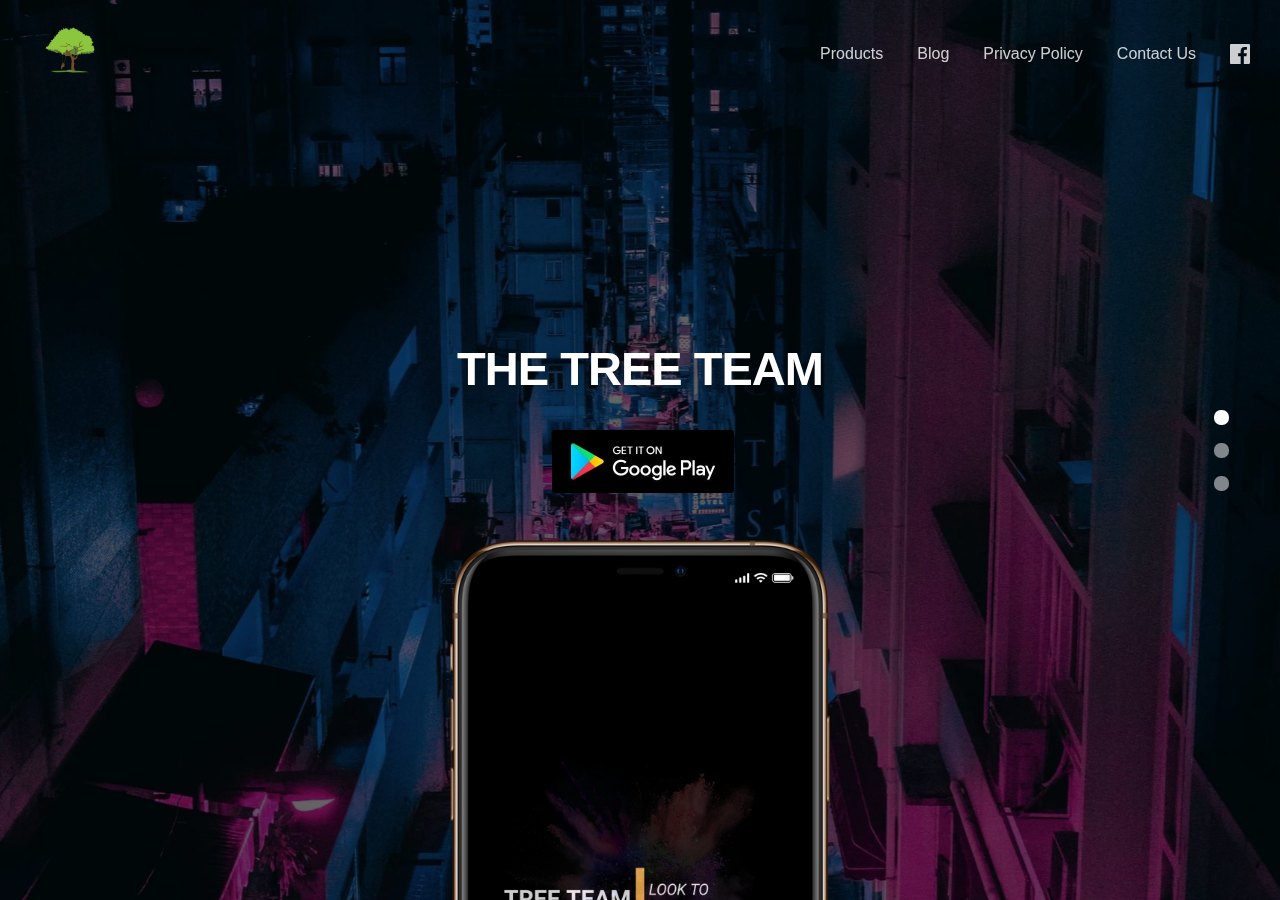
==== index.html @ b8dcc6ca "first commit" ====
<!DOCTYPE html>
<html class="chrome windows desktop page-ready page-loaded"><head><meta http-equiv="Content-Type" content="text/html; charset=UTF-8">
    
    <meta name="viewport" content="width=device-width, height=device-height, initial-scale=1.0">
    <meta name="apple-mobile-web-app-capable" content="yes">
    <!--<base href="./">--><!--<base href=".">--><base href=".">
    <title>The Tree Team </title>
    <meta property="og:title" content="The Tree Team ">
    <meta name="twitter:title" content="The Tree Team ">
	

    <link href="./css/slides.min.css" rel="stylesheet" type="text/css">
	


    
    <!-- Fonts and Material Icons -->
    <link rel="stylesheet" as="font" href="./assets/img/css">
    <style>
        .slides { font-family: 'Inter', sans-serif; }
    </style>
     
</head>
<body class="slides animated noPreload firstSlide stage-1" style="">
<svg id="customSvgLibrary" xmlns="http://www.w3.org/2000/svg" style="display:none">
  
  
  <symbol id="close" viewBox="0 0 30 30"><path d="M15 0c-8.3 0-15 6.7-15 15s6.7 15 15 15 15-6.7 15-15-6.7-15-15-15zm5.7 19.3c.4.4.4 1 0 1.4-.2.2-.4.3-.7.3s-.5-.1-.7-.3l-4.3-4.3-4.3 4.3c-.2.2-.4.3-.7.3s-.5-.1-.7-.3c-.4-.4-.4-1 0-1.4l4.3-4.3-4.3-4.3c-.4-.4-.4-1 0-1.4s1-.4 1.4 0l4.3 4.3 4.3-4.3c.4-.4 1-.4 1.4 0s.4 1 0 1.4l-4.3 4.3 4.3 4.3z"></path></symbol>

  <symbol id="arrow-left" viewBox="0 0 29 56"><path d="M28.7.3c.4.4.4 1 0 1.4l-26.3 26.3 26.3 26.3c.4.4.4 1 0 1.4-.4.4-1 .4-1.4 0l-27-27c-.4-.4-.4-1 0-1.4l27-27c.3-.3 1-.4 1.4 0z"></path></symbol>
  
  <symbol id="arrow-right" viewBox="0 0 29 56"><path d="M.3 55.7c-.4-.4-.4-1 0-1.4l26.3-26.3-26.3-26.3c-.4-.4-.4-1 0-1.4.4-.4 1-.4 1.4 0l27 27c.4.4.4 1 0 1.4l-27 27c-.3.3-1 .4-1.4 0z"></path></symbol>

  <symbol id="back" viewBox="0 0 20 20"><path d="M2.3 10.7l5 5c.4.4 1 .4 1.4 0s.4-1 0-1.4l-3.3-3.3h11.6c.6 0 1-.4 1-1s-.4-1-1-1h-11.6l3.3-3.3c.4-.4.4-1 0-1.4-.2-.2-.4-.3-.7-.3s-.5.1-.7.3l-5 5c-.2.2-.3.5-.3.7 0 .2.1.5.3.7z"></path></symbol>
  
  <symbol id="menu" viewBox="0 0 18 18"><path d="M16 5h-14c-.6 0-1-.4-1-1 0-.5.4-1 1-1h14c.5 0 1 .4 1 1s-.4 1-1 1zm-14 5h14c.5 0 1-.4 1-1 0-.5-.4-1-1-1h-14c-.6 0-1 .4-1 1s.4 1 1 1zm14 3h-14c-.5 0-1 .4-1 1 0 .5.4 1 1 1h14c.5 0 1-.4 1-1s-.4-1-1-1z"></path></symbol>
  
  <symbol id="share" viewBox="0 0 18 18"><path d="M16 8c-.6 0-1 .4-1 1v6h-12v-6c0-.6-.4-1-1-1s-1 .4-1 1v6c0 1.1.9 2 2 2h12c1.1 0 2-.9 2-2v-6c0-.6-.4-1-1-1zm-2.3-2.3c.4-.4.4-1 0-1.4l-4-4c-.4-.4-1-.4-1.4 0l-4 4c-.4.4-.4 1 0 1.4s1 .4 1.4 0l2.3-2.3v7.6c0 .6.4 1 1 1s1-.4 1-1v-7.6l2.3 2.3c.4.4 1 .4 1.4 0z"></path></symbol>

  <symbol id="arrow-down" viewBox="0 0 24 24"><path d="M12 18c-.2 0-.5-.1-.7-.3l-11-10c-.4-.4-.4-1-.1-1.4.4-.4 1-.4 1.4-.1l10.4 9.4 10.3-9.4c.4-.4 1-.3 1.4.1.4.4.3 1-.1 1.4l-11 10c-.1.2-.4.3-.6.3z"></path></symbol>
  
  <symbol id="arrow-up" viewBox="0 0 24 24"><path d="M11.9 5.9c.2 0 .5.1.7.3l11 10c.4.4.4 1 .1 1.4-.4.4-1 .4-1.4.1l-10.4-9.4-10.3 9.4c-.4.4-1 .3-1.4-.1-.4-.4-.3-1 .1-1.4l11-10c.1-.2.4-.3.6-.3z"></path></symbol>
  
  <symbol id="arrow-top" viewBox="0 0 18 18"><path d="M15.7 7.3l-6-6c-.4-.4-1-.4-1.4 0l-6 6c-.4.4-.4 1 0 1.4.4.4 1 .4 1.4 0l4.3-4.3v11.6c0 .6.4 1 1 1s1-.4 1-1v-11.6l4.3 4.3c.2.2.4.3.7.3s.5-.1.7-.3c.4-.4.4-1 0-1.4z"></path></symbol>
  
  <symbol id="play" viewBox="0 0 30 30"><path d="M7 30v-30l22 15z"></path></symbol>
  
  <symbol id="chat" viewBox="0 0 18 18"><path d="M5,17c-0.2,0-0.3,0-0.4-0.1C4.2,16.7,4,16.4,4,16v-2H2c-1.1,0-2-0.9-2-2V3c0-1.1,0.9-2,2-2h14c1.1,0,2,0.9,2,2v9 c0,1.1-0.9,2-2,2H9.3l-3.7,2.8C5.4,16.9,5.2,17,5,17z M2,12h3.5C5.8,12,6,12.2,6,12.5V14l2.4-1.8C8.6,12.1,8.8,12,9,12h7V3H2V12z M13,7H5C4.4,7,4,6.6,4,6s0.4-1,1-1h8c0.6,0,1,0.4,1,1S13.6,7,13,7z M13,10H5c-0.6,0-1-0.4-1-1s0.4-1,1-1h8c0.6,0,1,0.4,1,1 S13.6,10,13,10z"></path></symbol>

  <symbol id="mail" viewBox="0 0 18 18"><path d="M16 2h-14c-1.1 0-2 .9-2 2v10c0 1.1.9 2 2 2h14c1.1 0 2-.9 2-2v-10c0-1.1-.9-2-2-2zm0 2v.5l-7 4.3-7-4.4v-.4h14zm-14 10v-7.2l6.5 4c.1.1.3.2.5.2s.4-.1.5-.2l6.5-4v7.2h-14z"></path></symbol>

  <symbol id="sound-on" viewBox="0 0 18 18"><path d="M8.5,0.1C8.1-0.1,7.7,0,7.4,0.2L3.7,3H2C0.9,3,0,3.9,0,5v6c0,1.1,0.9,2,2,2h1.7l3.7,2.8C7.6,15.9,7.8,16,8,16 c0.2,0,0.3,0,0.4-0.1C8.8,15.7,9,15.4,9,15V1C9,0.6,8.8,0.3,8.5,0.1z M7,13l-2.4-1.8C4.4,11.1,4.2,11,4,11l-2,0l0-6h2 c0.2,0,0.4-0.1,0.6-0.2L7,3V13z M11.7,9.9l0.7,1.9C13.9,11.2,15,9.7,15,8c0-1.7-1.1-3.2-2.7-3.8l-0.7,1.9C12.5,6.4,13,7.2,13,8C13,8.9,12.5,9.6,11.7,9.9z M12.2,1.1l-0.3,2C14.3,3.5,16,5.6,16,8s-1.8,4.5-4.2,4.9l0.3,2C15.6,14.3,18,11.4,18,8C18,4.6,15.6,1.7,12.2,1.1z"></path></symbol>
  
  <symbol id="sound-off" viewBox="0 0 18 18"><path d="M15.9,8l1.8-1.8c0.4-0.4,0.4-1,0-1.4s-1-0.4-1.4,0l-1.8,1.8l-1.8-1.8c-0.4-0.4-1-0.4-1.4,0s-0.4,1,0,1.4L13.1,8l-1.8,1.8 c-0.4,0.4-0.4,1,0,1.4c0.2,0.2,0.5,0.3,0.7,0.3s0.5-0.1,0.7-0.3l1.8-1.8l1.8,1.8c0.2,0.2,0.5,0.3,0.7,0.3s0.5-0.1,0.7-0.3 c0.4-0.4,0.4-1,0-1.4L15.9,8z M8.5,0.1C8.1-0.1,7.7,0,7.4,0.2L3.7,3H2C0.9,3,0,3.9,0,5v6c0,1.1,0.9,2,2,2h1.7l3.7,2.8C7.6,15.9,7.8,16,8,16 c0.2,0,0.3,0,0.4-0.1C8.8,15.7,9,15.4,9,15V1C9,0.6,8.8,0.3,8.5,0.1z M7,13l-2.4-1.8C4.4,11.1,4.2,11,4,11l-2,0l0-6h2 c0.2,0,0.4-0.1,0.6-0.2L7,3V13z"></path></symbol>
  
  <!-- social -->
  <symbol id="apple" viewBox="-1 1 24 24"><path d="M17.6 13.8c0-3 2.5-4.5 2.6-4.6-1.4-2.1-3.6-2.3-4.4-2.4-1.9-.2-3.6 1.1-4.6 1.1-.9 0-2.4-1.1-4-1-2 0-3.9 1.2-5 3-2.1 3.7-.5 9.1 1.5 12.1 1 1.5 2.2 3.1 3.8 3 1.5-.1 2.1-1 3.9-1s2.4 1 4 1 2.7-1.5 3.7-2.9c1.2-1.7 1.6-3.3 1.7-3.4-.1-.1-3.2-1.3-3.2-4.9zm-3.1-9c.8-1 1.4-2.4 1.2-3.8-1.2 0-2.7.8-3.5 1.8-.8.9-1.5 2.3-1.3 3.7 1.4.1 2.8-.7 3.6-1.7z"></path></symbol>

  <symbol id="dribbble" viewBox="0 0 24 24"><path d="M12 0c-6.7 0-12 5.3-12 12s5.3 12 12 12 12-5.3 12-12-5.3-12-12-12zm7.9 5.7c1.3 1.7 2.1 3.9 2.3 6.1-.4-.1-2.4-.4-4.7-.4-.8 0-1.5 0-2.3.1 0-.1-.1-.3-.3-.5l-.7-1.5c3.7-1.4 5.3-3.4 5.7-3.8zm-7.9-3.8c2.5 0 4.9.9 6.7 2.5-.3.4-1.9 2.3-5.2 3.6-1.6-2.9-3.3-5.3-3.7-5.9.6-.1 1.4-.2 2.2-.2zm-4.4 1c.4.6 2.1 3 3.7 5.8-4.4 1.2-8.2 1.2-9.2 1.2h-.1c.8-3.1 2.9-5.6 5.6-7zm-5.7 9.1v-.3h.3c1.2 0 5.6-.1 10.1-1.5l.8 1.6c-.1 0-.3 0-.4.1-5.1 1.6-7.9 6-8.3 6.7-1.6-1.7-2.5-4.1-2.5-6.6zm10.1 10.1c-2.3 0-4.4-.8-6.1-2.1.3-.5 2.4-4.4 7.9-6.3 1.3 3.6 2 6.7 2.1 7.6-1.2.6-2.6.8-3.9.8zm5.7-1.8c-.1-.8-.7-3.6-2-7.1.7-.1 1.3-.1 2-.1 2.1 0 3.7.4 4.1.5-.3 2.8-1.8 5.2-4.1 6.7z"></path></symbol>

  <symbol id="facebook" viewBox="0 0 24 24"><path d="M24 1.3v21.3c0 .7-.6 1.3-1.3 1.3h-6.1v-9.3h3.1l.5-3.6h-3.6v-2.2c0-1.1.3-1.8 1.8-1.8h1.9v-3.2c-.3 0-1.5-.1-2.8-.1-2.8 0-4.7 1.7-4.7 4.8v2.7h-3.1v3.6h3.1v9.2h-11.5c-.7 0-1.3-.6-1.3-1.3v-21.4c0-.7.6-1.3 1.3-1.3h21.3c.8 0 1.4.6 1.4 1.3z"></path></symbol>

  <symbol id="facebook2" viewBox="0 0 512 512"><path d="M288 176v-64c0-17.664 14.336-32 32-32h32v-80h-64c-53.024 0-96 42.976-96 96v80h-64v80h64v256h96v-256h64l32-80h-96z"></path></symbol>
   
  <symbol id="fb-like" viewBox="0 0 20 20"><path d="M0 8v12h5v-12h-5zm2.5 10.8c-.4 0-.8-.3-.8-.8 0-.4.3-.8.8-.8s.8.3.8.8c0 .4-.4.8-.8.8zm3.5-.8h9.5c1.1 0 1.7-1 1.7-1.7 0-.3-.4-1-.4-1 1.4-.3 1.7-1.2 1.7-1.7-.1-.5-.3-.9-.5-1 1-.4 1.5-1.1 1.4-1.9-.1-.8-1-1.5-1-1.5 1-.6.9-1.5.9-1.5-.3-1.3-1.5-1.7-1.7-1.7h-5.6s.3-.5.3-2.4-1.3-3.6-2.6-3.6c0 0-.7.1-1 .3v3.5l-2.7 4.4v9.8z"></path></symbol>
  
  <symbol id="googlePlus" viewBox="0 1 24 24"><path d="M7.8 13.5h4.6c-.6 2-2.5 3.4-4.6 3.4-2.7 0-4.9-2.2-4.9-4.9s2.2-4.9 4.9-4.9c1.1 0 2.1.3 3 1l1.8-2.4c-1.4-1.1-3-1.6-4.8-1.6-4.3 0-7.9 3.5-7.9 7.9s3.5 7.9 7.9 7.9 7.9-3.5 7.9-7.9v-1.5h-7.9v3zM21.7 11v-2.2h-2v2.2h-2.2v2h2.2v2.2h2v-2.2h2.2v-2z"></path></symbol>
  
  <symbol id="instagram" viewBox="0 0 20 20"><circle cx="10" cy="10" r="3.3"></circle><path d="M13,0H7C2.2,0,0,2.2,0,7v6c0,4.8,2.1,7,7,7h6c4.8,0,7-2.2,7-7V7C20,2.2,17.9,0,13,0z M10,15.1c-2.8,0-5.1-2.3-5.1-5.1 S7.2,4.9,10,4.9s5.1,2.3,5.1,5.1S12.8,15.1,10,15.1z M15.3,5.9c-0.7,0-1.2-0.5-1.2-1.2c0-0.7,0.5-1.2,1.2-1.2s1.2,0.5,1.2,1.2 C16.5,5.3,16,5.9,15.3,5.9z"></path></symbol>

  <symbol id="behance" viewBox="0 0 511.958 511.958"><path d="M210.624 240.619c10.624-5.344 18.656-11.296 24.16-17.728 9.792-11.584 14.624-26.944 14.624-45.984 0-18.528-4.832-34.368-14.496-47.648-16.128-21.632-43.424-32.704-82.016-33.28h-152.896v312.096h142.56c16.064 0 30.944-1.376 44.704-4.192 13.76-2.848 25.664-8.064 35.744-15.68 8.96-6.624 16.448-14.848 22.4-24.544 9.408-14.656 14.112-31.264 14.112-49.76 0-17.92-4.128-33.184-12.32-45.728-8.288-12.544-20.448-21.728-36.576-27.552zm-147.552-90.432h68.864c15.136 0 27.616 1.632 37.408 4.864 11.328 4.704 16.992 14.272 16.992 28.864 0 13.088-4.32 22.24-12.864 27.392-8.608 5.152-19.776 7.744-33.472 7.744h-76.928v-68.864zm108.896 198.24c-7.616 3.68-18.336 5.504-32.064 5.504h-76.832v-83.232h77.888c13.568.096 24.128 1.888 31.68 5.248 13.44 6.08 20.128 17.216 20.128 33.504 0 19.2-6.912 32.128-20.8 38.976zM327.168 110.539h135.584v38.848h-135.584zM509.856 263.851c-2.816-18.08-9.024-33.984-18.688-47.712-10.592-15.552-24.032-26.944-40.384-34.144-16.288-7.232-34.624-10.848-55.04-10.816-34.272 0-62.112 10.72-83.648 32-21.472 21.344-32.224 52.032-32.224 92.032 0 42.656 11.872 73.472 35.744 92.384 23.776 18.944 51.232 28.384 82.4 28.384 37.728 0 67.072-11.232 88.032-33.632 13.408-14.144 20.992-28.064 22.656-41.728h-62.464c-3.616 6.752-7.808 12.032-12.608 15.872-8.704 7.04-20.032 10.56-33.92 10.56-13.216 0-24.416-2.912-33.76-8.704-15.424-9.28-23.488-25.536-24.512-48.672h170.464c.256-19.936-.384-35.264-2.048-45.824zm-166.88 5.984c2.24-15.008 7.68-26.912 16.32-35.712 8.64-8.768 20.864-13.184 36.512-13.216 14.432 0 26.496 4.128 36.32 12.416 9.696 8.352 15.168 20.48 16.288 36.512h-105.44z"></path></symbol>
  
  <symbol id="linkedin" viewBox="0 0 24 24"><path d="M5.9 21.9h-4.7v-14.2h4.7v14.2zm-2.3-16.1c-1.6 0-2.6-1.1-2.6-2.5s1-2.5 2.7-2.5c1.6 0 2.6 1 2.6 2.5-.1 1.4-1.2 2.5-2.7 2.5zm19.2 16.1h-4.7v-7.6c0-2-.7-3.3-2.3-3.3-1.3 0-2.1.9-2.5 1.7-.1.3-.1.8-.1 1.2v7.9h-4.7v-14.1h4.7v2c.7-.9 1.7-2.3 4.3-2.3 3.1 0 5.5 2.1 5.5 6.4v8.2h-.2z"></path></symbol>

  <symbol id="medium" viewBox="0 0 130.8 104"><path d="M15.5 21.2c.2-1.6-.5-3.2-1.7-4.3l-12.1-14.7v-2.2h38l29.3 64.4 25.8-64.4h36.2v2.2l-10.5 10c-.9.7-1.3 1.8-1.2 2.9v73.7c0 1.1.3 2.2 1.2 2.9l10.2 10v2.2h-51.3v-2.2l10.6-10.2c1-1 1-1.3 1-2.9v-59.6l-29.4 74.7h-4l-34.2-74.7v50.3c0 2.2.4 4.2 1.9 5.7l13.7 16.8v2.2h-39v-2.2l13.8-16.7c1.5-1.5 1.8-3.3 1.8-5.7l-.1-58.2z"></path></symbol>
  
  <symbol id="pinterest" viewBox="0 0 24 24"><path d="M5.9 13.9c1.2-2-.4-2.5-.6-4-1-6.1 7.1-10.2 11.4-6 2.9 2.9 1 12-3.7 11-4.6-.9 2.2-8.1-1.4-9.5-3-1.1-4.6 3.6-3.2 5.9-.8 4-2.5 7.7-1.8 12.7 2.3-1.7 3.1-4.8 3.7-8.1 1.2.7 1.8 1.4 3.3 1.5 5.5.4 8.6-5.4 7.8-10.7-.7-4.7-5.5-7.1-10.6-6.6-4.1.4-8.1 3.7-8.3 8.3-.1 2.8.7 4.9 3.4 5.5z"></path></symbol>
  
  <symbol id="stumbleupon" viewBox="0 0 24 24"><path d="M13.3 9.6l1.6.8 2.5-.8v-1.4c0-3-2.4-5.4-5.4-5.4s-5.4 2.4-5.4 5.4v7.5c0 .7-.6 1.3-1.3 1.3s-1.3-.6-1.3-1.3v-3.2h-4v3.2c0 3 2.4 5.4 5.4 5.4s5.4-2.4 5.4-5.4v-7.5c0-.7.6-1.3 1.3-1.3s1.3.6 1.3 1.3l-.1 1.4zm6.6 2.9v3.2c0 .7-.6 1.3-1.3 1.3s-1.3-.6-1.3-1.3v-3.2l-2.5.8-1.6-.8v3.2c0 3 2.4 5.4 5.4 5.4s5.4-2.4 5.4-5.4v-3.2h-4.1z"></path></symbol>
  
  <symbol id="twitter" viewBox="0 1 24 23"><path d="M21.5 7.6v.6c0 6.6-5 14.1-14 14.1-2.8 0-5.4-.8-7.6-2.2l1.2.1c2.3 0 4.4-.8 6.1-2.1-2.2 0-4-1.5-4.6-3.4.3.1.6.1.9.1.5 0 .9-.1 1.3-.2-2.1-.6-3.8-2.6-3.8-5 .7.4 1.4.6 2.2.6-1.3-.9-2.2-2.4-2.2-4.1 0-.9.2-1.8.7-2.5 2.4 3 6.1 5 10.2 5.2-.1-.4-.1-.7-.1-1.1 0-2.7 2.2-5 4.9-5 1.4 0 2.7.6 3.6 1.6 1-.3 2.1-.7 3-1.3-.4 1.2-1.1 2.1-2.2 2.7 1-.1 1.9-.4 2.8-.8-.6 1.1-1.4 2-2.4 2.7z"></path></symbol>
  
  <symbol id="tumblr" viewBox="0 0 23 23"><path d="M12.573 4.94v-4.94h-3.188c-.072.183-.11.4-.11.622-.034.107-.072.184-.072.293-.328 1.829-1.28 3.11-2.892 3.807-.476.218-.914.253-1.39.218v3.987h2.342c.039 5.603.039 8.493.039 8.64v.332c.294 2.449 1.573 3.914 3.843 4.463.914.257 1.901.366 2.892.366 1.279-.036 2.525-.256 3.771-.659v-4.685c-.731.22-1.395.402-1.977.583-1.135.333-2.087.113-2.857-.619-.073-.11-.183-.257-.221-.403-.106-.586-.178-1.206-.178-1.795v-6.222h5.083v-3.988h-5.085z"></path></symbol>

  <symbol id="xing" viewBox="0 0 24 24"><path d="M3.647 4.74c-.208 0-.384.073-.472.216-.091.148-.077.338.02.531l2.34 4.051v.02l-3.678 6.49c-.096.191-.091.383 0 .531.088.142.244.236.452.236h3.461c.518 0 .767-.349.944-.669l3.737-6.608-2.38-4.15c-.172-.307-.433-.649-.964-.649h-3.46zm14.542-4.74c-.517 0-.741.326-.927.659l-7.702 13.658 4.918 9.023c.172.307.437.659.967.659h3.457c.208 0 .371-.079.459-.221.092-.148.09-.343-.007-.535l-4.88-8.915v-.023l7.664-13.551c.096-.191.098-.386.007-.534-.088-.142-.252-.221-.46-.221h-3.496z"></path></symbol>

  <symbol id="whatsapp" viewBox="0 0 512 512"><path d="M256.064 0h-.128c-141.152 0-255.936 114.816-255.936 256 0 56 18.048 107.904 48.736 150.048l-31.904 95.104 98.4-31.456c40.48 26.816 88.768 42.304 140.832 42.304 141.152 0 255.936-114.848 255.936-256s-114.784-256-255.936-256zm148.96 361.504c-6.176 17.44-30.688 31.904-50.24 36.128-13.376 2.848-30.848 5.12-89.664-19.264-75.232-31.168-123.68-107.616-127.456-112.576-3.616-4.96-30.4-40.48-30.4-77.216s18.656-54.624 26.176-62.304c6.176-6.304 16.384-9.184 26.176-9.184 3.168 0 6.016.16 8.576.288 7.52.32 11.296.768 16.256 12.64 6.176 14.88 21.216 51.616 23.008 55.392 1.824 3.776 3.648 8.896 1.088 13.856-2.4 5.12-4.512 7.392-8.288 11.744-3.776 4.352-7.36 7.68-11.136 12.352-3.456 4.064-7.36 8.416-3.008 15.936 4.352 7.36 19.392 31.904 41.536 51.616 28.576 25.44 51.744 33.568 60.032 37.024 6.176 2.56 13.536 1.952 18.048-2.848 5.728-6.176 12.8-16.416 20-26.496 5.12-7.232 11.584-8.128 18.368-5.568 6.912 2.4 43.488 20.48 51.008 24.224 7.52 3.776 12.48 5.568 14.304 8.736 1.792 3.168 1.792 18.048-4.384 35.52z"></path></symbol>
  
  <symbol id="youtube" viewBox="0 0 24 24"><path d="M23.6 6.3c-.3-1.2-1.4-2.2-2.6-2.3-3-.3-6-.3-9-.3s-6 0-9 .3c-1.2.1-2.3 1.1-2.6 2.3-.4 1.8-.4 3.8-.4 5.7 0 1.9 0 3.9.4 5.7.3 1.2 1.4 2.2 2.6 2.3 3 .3 6 .3 9 .3s6 0 9-.3c1.3-.1 2.3-1.1 2.6-2.4.4-1.7.4-3.7.4-5.6 0-1.9 0-3.9-.4-5.7zm-14.1 9v-6.6l6.5 3.3-6.5 3.3z"></path></symbol>


</svg><!-- Navigation -->



<nav class="side">
  <div class="navigation default">
    <ul><li class="selected"></li><li class=""></li><li class=""></li></ul>
  </div>
</nav>



<!-- Panel Top #02 -->
<nav class="panel top">
  <div class="sections desktop">
     <div class="left">
	   <a href="index.html"> <img src="./assets/img/logo.png"  alt="logo" width="80" height="80"/></a>
	 </div>

    <div class="right">
      <ul class="menu trim">
        <li><a href="https://play.google.com/store/apps/developer?id=The+Tree+Team" target="_blank">Products</a></li>
				<li><a href="http://thetreesoft.blogspot.com/" target="_blank">Blog</a></li>
		<li><a href="./privacy-policy.html">Privacy Policy</a></li>
        <li><a href="mailto:thetreeteam@outlook.com" target="_blank">Contact Us</a></li>
        <li class="cropRight"><a class="trimRight shift-up-2" href="./index.html" target="_blank"><svg><use xmlns:xlink="http://www.w3.org/1999/xlink" xlink:href="#facebook"></use></svg></a></li>
      </ul>
    </div>
  </div>
  <div class="sections compact hidden">
     <div class="left">
	   <a href="index.html"> <img src="./assets/img/logo.png"  alt="logo" width="80" height="80">  </a>
	 </div>
    <div class="right"><span class="button actionButton sidebarTrigger" data-sidebar-id="1"><svg><use xmlns:xlink="http://www.w3.org/1999/xlink" xlink:href="#menu"></use></svg></span></div>
  </div>
</nav>

<!-- Sidebar -->
<nav class="sidebar" data-sidebar-id="1">
  <div class="close"><svg><use xmlns:xlink="http://www.w3.org/1999/xlink" xlink:href="#close"></use></svg></div>
  <div class="content">

    <ul class="subMenu small opacity-8">
        <li><a href="https://play.google.com/store/apps/developer?id=The+Tree+Team" target="_blank">Products</a></li>
		<li><a href="http://thetreesoft.blogspot.com/" target="_blank">Blog</a></li>
		<li><a href="./privacy-policy.html">Privacy Policy</a></li>
        <li><a href="mailto:thetreeteam@outlook.com" target="_blank">Contact Us</a></li>
    </ul>
    <ul class="social opacity-8">
      <li><a href="./index.html"><svg><use xmlns:xlink="http://www.w3.org/1999/xlink" xlink:href="#facebook"></use></svg></a></li>
    </ul>
  </div>
</nav>



<!-- Slide 1 (#05) -->
<section class="slide fade-6 kenBurns selected active animate">
  <div class="content">
    <div class="container">
      <div class="wrap">
      
        <ul class="flex">
          <li class="col-12-12">
            <div class="fix-4-12">
              <h2>THE TREE TEAM</h2><br>
              <a href="https://play.google.com/store/apps/developer?id=The+Tree+Team" class="button hollow ae-3 cropRight done" target="_blank"><img src="./assets/img/googleplay.jpg" height="63"></a>
            </div>
          </li>
          <li class="col-12-12">
            <div class="fix-6-12 ae-2 margin-top-3 done">
              <img class="iphone-5" width="380" src="./assets/img/phone.png" alt="iPhone App" data-action="zoom">
            </div>
          </li>
        </ul>
        
      </div>
    </div>
  </div>
  <div class="background" style="background-image:url(assets/img/background/img-05.jpg)"></div>
</section>



<!-- Slide 2 (#03) -->
<section class="slide fade-6 kenBurns after">
  <div class="content">
    <div class="container">
      <div class="wrap">
      
        <div class="fix-7-12">
          <div class="fix-3-12 margin-bottom-3">
            <h1>Our Mission</h1>
          </div>
          <div class="fix-6-12"> 
            <p class="large cropBottom ae-2"><span class="opacity-8">We are small team provider tool apps on mobile OS. With the mission to bring quality software to make your life simpler than ever.</span></p>
          </div>
        </div>
          
      </div>
    </div>
  </div>
  <div class="background" style="background-image:url(assets/img/background/img-03.jpg)"></div>
</section>



<!-- Slide 3 (#11) -->
<section class="slide fade-6 kenBurns after">
  <div class="content">
    <div class="container">
      <div class="wrap">
      
        <div class="fix-8-12">
          <h1 class="ae-1 smallest margin-bottom-2">Many free apps are waiting for you to discover</h1>
          
          <a href="https://play.google.com/store/apps/developer?id=The+Tree+Team" target="_blank" class="button rounded blue margin-top-10 ae-5 fromCenter">Google Play</a>
          <a href="http://thetreesoft.blogspot.com" target="_blank" class="button rounded white margin-top-10 ae-6 fromCenter">Get More...</a>
        </div>
		
		
		
		  <ul class="flex">
          <li class="col-12-12">
            <div class="fix-8-12 ae-6 margin-top-20 done">
             <h6>Copyright © 2015 - <script>document.write(new Date().getFullYear())</script> by The Tree Team</h6>
            </div>
          </li>
        </ul>
      
      </div>
	  
	  

    </div>

  </div>
  <div class="background" style="background-image:url(assets/img/background/img-11.jpg)"></div>
</section>

<!-- jQuery 3.4.1 -->
<script src="https://ajax.googleapis.com/ajax/libs/jquery/3.4.1/jquery.min.js"></script>

<script src="./js/slides.min.js" type="text/javascript"></script>
     
    
</body></html>
---- css/slides.min.css ----
@charset "UTF-8";body,html,img{max-width:100%}.material-icons,.slides{-webkit-font-smoothing:antialiased}.button svg,.button svg *{pointer-events:none!important}.button,.container .wrap,.slides-form.center input,.slides-form.center textarea{text-align:center}.dialog,body,html{-webkit-tap-highlight-color:transparent}a,abbr,acronym,address,applet,article,aside,audio,b,big,blockquote,body,canvas,caption,center,cite,code,dd,del,details,dfn,div,dl,dt,em,embed,fieldset,figcaption,figure,footer,form,h1,h2,h3,h4,h5,h6,header,hgroup,hr,html,i,iframe,img,ins,kbd,label,legend,li,mark,menu,nav,object,ol,output,p,pre,q,ruby,s,samp,section,small,span,strike,strong,sub,summary,sup,table,tbody,td,tfoot,th,thead,time,tr,tt,u,ul,var,video{border:0;vertical-align:baseline;margin:0;padding:0}article,aside,details,figcaption,figure,footer,header,hgroup,menu,nav,section{display:block}.button,.button.actionButton,.dot,.dot:after,.material-icons,img{display:inline-block}li,ol,ul{list-style:none}blockquote,q{quotes:none}blockquote:after,blockquote:before,q:after,q:before{content:none}table{border-collapse:collapse;border-spacing:0}b,strong{font-weight:600}html{position:static!important;top:0!important;box-sizing:border-box;margin:0;padding:0;overflow:hidden;-webkit-backface-visibility:hidden;backface-visibility:hidden}*,:after,:before{box-sizing:inherit}body{width:100%;height:100%}body,html{overflow-x:hidden}html.scrollable,html.scrollable body{overflow-y:auto;-webkit-overflow-scrolling:touch}.button,.content,.slide{overflow:hidden}img.round{border-radius:999px}img.rounded{border-radius:6px}.slides{color:#fff;fill:#fff;-webkit-hyphens:none;-ms-hyphens:none;hyphens:none;background:#111}.slides.bodyWhite{background:#fff}.slides.desktopSwipe{cursor:-webkit-grab}.slides.desktopSwipe:active{cursor:-webkit-grabbing}.slides.desktopSwipe .slide .container .wrap{cursor:inherit}.button{border-radius:3px;padding:14px 22px;color:#fff;border:none;outline:0;text-decoration:none;background:#202020;font-size:16px;line-height:1.5;font-weight:500;vertical-align:top;cursor:pointer;-webkit-backface-visibility:hidden;backface-visibility:hidden;letter-spacing:normal!important;position:relative;white-space:nowrap;transform:translate3d(0,0,0);box-shadow:0 1px 4px rgba(0,0,0,.1),0 2px 6px rgba(0,0,0,.1);-webkit-appearance:none;margin-bottom:10px;transition:.3s;-webkit-user-select:none!important;-moz-user-select:none!important;-ms-user-select:none!important;user-select:none!important}.button .material-icons,.button svg{vertical-align:middle;position:relative}.content,.slide.active{-webkit-backface-visibility:hidden}.button.actionButton:hover:not(:active),.button:hover{transform:translateY(0)!important}@media (max-width:767px){.button{max-width:100%;white-space:normal}}.material-icons,.music-96 .sc-trackslist a,.navigation li[data-title]:before,.noBr,.nobr,.nowrap,.panel .sections .menu,.panel .sections>div,.truncate{white-space:nowrap}.popup .button,.slide .button{margin-left:5px;margin-right:5px}.popup .button.small,.slide .button.small{margin-left:4px;margin-right:4px}.button.wide{margin-left:0!important;margin-right:0!important}.button .material-icons{margin-right:8px;font-size:20px;top:-2px;-webkit-user-select:none!important;-moz-user-select:none!important;-ms-user-select:none!important;user-select:none!important}.button .material-icons.small{font-size:17px;bottom:1px}.button .material-icons.right{margin-left:8px;margin-right:0}.button svg{width:20px;height:20px;margin-top:-3px;margin-right:10px}.button svg.right{margin-right:0;margin-left:10px}.button.actionButton{height:42px;width:42px;padding:12px;border-radius:25px;z-index:999;background:rgba(0,0,0,.3);line-height:1;box-shadow:0 0 0 1px rgba(255,255,255,.05);cursor:pointer;-ms-touch-action:manipulation;touch-action:manipulation;vertical-align:top}.button.actionButton svg{width:18px;height:18px;fill:#fff!important;top:2px;vertical-align:bottom}.button.actionButton svg,.button.play svg,.button:not(.stroke) svg,.panel svg:not(.noFill),.slide.whiteSlide .button.actionButton svg{fill:#fff}.button.actionButton .material-icons{margin:0;position:relative;left:-3px;top:-3px;font-size:24px}.button.actionButton.big{width:50px;height:50px;padding:16px}.button.actionButton.big .material-icons{font-size:24px}.button.actionButton.big svg{width:22px;height:22px;left:-2px;top:0}.button.actionButton.stroke{box-shadow:none;padding:10px}.button.actionButton.rounded{border-radius:6px}.button.actionButton.sound [class*=sound-]{position:absolute;opacity:0;transition:.5s;left:13px;top:16px}.button.actionButton.sound.stroke [class*=sound-]{left:11px;top:14px}.button.actionButton.sound.playing .sound-on,.button.actionButton.sound:not(.playing) .sound-off{opacity:1}.button.actionButton.transparent{background-color:transparent}.button.stroke,.button.thin-stroke{background-color:transparent!important;color:#202020}.button:hover{box-shadow:0 2px 4px rgba(0,0,0,.15),0 3px 9px rgba(0,0,0,.15);opacity:1;transition:.35s!important}.button:hover:after{opacity:.5}.button:active{box-shadow:0 3px 6px 0 rgba(0,0,0,.1),0 0 10px 0 rgba(0,0,0,.1),0 1px 4px -1px rgba(0,0,0,.1);transform:translateY(2px)!important;transition:.35s!important}.button.shade:after,.dot:after{transition:.25s;content:""}.button:active:after{opacity:1}.button.uppercase{font-size:15px;padding-top:15px;padding-bottom:15px}.button.lowercase{text-transform:lowercase;letter-spacing:0;font-weight:300}.button.round{border-radius:99px;padding-left:28px;padding-right:28px}.button.rounded{border-radius:6px}.button.rectangular{border-radius:1px}.button.square{border-radius:0}.button.thin-stroke{font-weight:300;border:1px solid;padding:13px 21px}.slide.whiteSlide .button.thin-stroke{color:#202020}.button.thin-stroke.small{padding:9px 15px}.button.stroke{border:2px solid;padding:12px 20px}.slide.whiteSlide .button.stroke{color:#202020}.button.stroke.round{padding-left:26px;padding-right:26px}.button.stroke.uppercase{padding-top:13px;padding-bottom:13px}.button.stroke.uppercase svg{margin-bottom:-2px}.button.stroke.uppercase.small{padding:11px 15px}.button.stroke.small{border:1px solid;padding-top:9px;padding-bottom:9px}@media (min-width:768px){.button.stroke.big{padding:14px 28px}.button.stroke.big.uppercase{padding-top:16px;padding-bottom:16px}}.button.stroke:not(.flat):hover{box-shadow:inset 0 -100px 0 rgba(41,41,41,.05),0 4px 6px 0 rgba(0,0,0,.1),0 1px 10px 0 rgba(0,0,0,.1),0 2px 4px -1px rgba(0,0,0,.1)}.button.empty,.button.flat:not(:hover){box-shadow:none}.button.small{font-size:15px;font-weight:500;padding:10px 16px}.button.small .material-icons{vertical-align:bottom;position:relative;font-size:18px;margin-right:8px;bottom:1px}.button.small .material-icons.right{margin-left:8px;margin-right:0}.button.small svg{width:16px;height:16px;margin-right:10px;top:0}.button.small svg.right{margin-right:0;margin-left:10px}.button.small.round{padding-left:18px;padding-right:18px}.button.small.rounded{border-radius:6px}.button.small.uppercase{font-size:12px;padding:12px 16px;letter-spacing:.125em}.button.small.uppercase.round{padding-left:19px;padding-right:19px}@media (min-width:768px){.button.big{font-size:20px;padding:16px 26px}.button.big.round{padding-left:28px;padding-right:28px}.button.big.rounded{border-radius:7px}.button.big.uppercase{font-size:16px;padding:19px 28px}.button.big.uppercase.round{padding-left:32px;padding-right:32px}.button.big .material-icons{margin-right:10px;font-size:24px;top:-2px}.button.big .material-icons.right{margin-left:10px;margin-right:0}.button.big svg{width:24px;height:24px;margin-right:11px;top:0}.button.big svg.right{margin-right:0;margin-left:11px}}.button.empty,.button.hollow{padding:0!important;background-color:transparent!important;font-size:0!important}.button.empty{margin:0}.button.hollow{box-shadow:none!important}.button.hollow svg{margin:0}.button.shade{position:relative}.button.shade:after{position:absolute;top:0;left:0;width:100%;height:100%;background:#292929;opacity:0}.button.shade:hover:after{opacity:.15}.button.shade:active:after{opacity:.2}.button.play{width:90px;height:90px;border-radius:50%;padding:27px;margin-left:0;margin-right:0}.button.play svg{width:35px;height:36px;margin:0}.button.play.small{width:60px;height:60px;border-radius:50%;padding:22px 19px}.button.play.small svg{fill:#fff;width:23px;height:23px;top:-3px}.button.play:hover{transform:scale(1.05)}.button.gradient{position:relative}.button.gradient:before{content:"";position:absolute;top:0;left:0;width:100%;height:100%;background:linear-gradient(to bottom,#fff 0,#000 100%);z-index:-1;opacity:.1}.form-group-left{border-top-right-radius:0!important;border-bottom-right-radius:0!important;margin-right:0!important}.form-group-center{border-radius:0!important;margin-right:0!important;margin-left:0!important}.form-group-right{border-top-left-radius:0!important;border-bottom-left-radius:0!important;margin-left:0!important}.slide.whiteSlide .button.white:hover{box-shadow:0 4px 6px 0 rgba(0,0,0,.1),0 1px 10px 0 rgba(0,0,0,.1)}.slide.whiteSlide .button.white:hover:after{opacity:.3}.roundButton{border-radius:50px;height:50px;width:50px;padding:14px;margin:5px}.roundButton svg{bottom:2px}@media (max-width:319px){.button.uppercase,.uppercase{letter-spacing:.07em}}.button.uppercase{letter-spacing:.125em!important;text-indent:-.1em!important;font-weight:700!important}.material-icons{font-family:"Material Icons";font-weight:400;font-style:normal;font-size:24px;line-height:1;text-transform:none;letter-spacing:normal;word-wrap:normal;direction:ltr;text-rendering:optimizeLegibility;-moz-osx-font-smoothing:grayscale;-webkit-font-feature-settings:"liga";font-feature-settings:"liga"}.material-icons.md-18{font-size:18px}.material-icons.md-24{font-size:24px}.material-icons.md-36{font-size:36px}.material-icons.md-48{font-size:48px}.slide.whiteSlide svg:not(.noFill){fill:#202020}.embedContainer,.svgContainer{position:relative;width:100%;height:0;padding:0}.embedContainer .scale,.svgContainer svg.scale{position:absolute;height:100%;width:100%;left:0;top:0}.dots{font-size:0}.dot{padding:7px}.dot:after{width:6px;height:6px;background:#fff;border-radius:50%;opacity:.5}.dot.big .dot:after{width:14px;height:14px}.slide.whiteSlide .dot:after{background:#202020}.slides:not(.mobile).dot:hover:after{transform:scale(1.333333);opacity:1}.dot.selected:after,.dot:active:after{opacity:1;transform:scale(1.675)}.tabs{color:#fff;max-width:260px;border-radius:5px}.tabs li{padding:16px 20px;letter-spacing:2.5px;font-size:12px;transition:.15s;margin-top:-1px;border:1px solid rgba(255,255,255,.3)}.tabs li:not(:last-child){border-bottom:0}.tabs li:first-child{border-radius:6px 6px 0 0}.tabs li:last-child{border-radius:0 0 6px 6px}.tabs li.selected{background:#fff;color:#202020}.slide.whiteSlide .tabs li{border-color:#e5e5e5;color:#202020}.slide.whiteSlide .tabs li.selected{background:#202020;border-color:#202020;color:#fff}.links li{font-size:17px;letter-spacing:0;padding:4px 0}.slides-form,.slides-form button{font-family:inherit}.slides-form .label,.slides-form label{display:block;font-size:14px;margin-top:12px;margin-bottom:2px}.slides-form .label.uppercase,.slides-form label.uppercase{font-size:14px}.slides-form input[type=email],.slides-form input[type=name],.slides-form input[type=number],.slides-form input[type=password],.slides-form input[type=tel],.slides-form input[type=text],.slides-form select,.slides-form textarea{font-family:inherit;position:relative;background:#fff;padding:16px;border:none;font-size:16px;color:#242424;outline:0;border-radius:3px;width:100%;-webkit-appearance:none;-moz-appearance:none;appearance:none;border:1px solid rgba(0,0,0,.1);transition:.15s}.slides-form input[type=email].flat,.slides-form input[type=email]:focus,.slides-form input[type=email]:hover,.slides-form input[type=name].flat,.slides-form input[type=name]:focus,.slides-form input[type=name]:hover,.slides-form input[type=number].flat,.slides-form input[type=number]:focus,.slides-form input[type=number]:hover,.slides-form input[type=password].flat,.slides-form input[type=password]:focus,.slides-form input[type=password]:hover,.slides-form input[type=tel].flat,.slides-form input[type=tel]:focus,.slides-form input[type=tel]:hover,.slides-form input[type=text].flat,.slides-form input[type=text]:focus,.slides-form input[type=text]:hover,.slides-form select.flat,.slides-form select:focus,.slides-form select:hover,.slides-form textarea.flat,.slides-form textarea:focus,.slides-form textarea:hover{border-color:rgba(0,0,0,.2)}.slides-form input[type=email]:focus,.slides-form input[type=name]:focus,.slides-form input[type=number]:focus,.slides-form input[type=password]:focus,.slides-form input[type=tel]:focus,.slides-form input[type=text]:focus,.slides-form select:focus,.slides-form textarea:focus{border-color:#2196F3;z-index:10}.slides-form input[type=email]:focus::-webkit-input-placeholder,.slides-form input[type=name]:focus::-webkit-input-placeholder,.slides-form input[type=number]:focus::-webkit-input-placeholder,.slides-form input[type=password]:focus::-webkit-input-placeholder,.slides-form input[type=tel]:focus::-webkit-input-placeholder,.slides-form input[type=text]:focus::-webkit-input-placeholder,.slides-form select:focus::-webkit-input-placeholder,.slides-form textarea:focus::-webkit-input-placeholder{color:#242424;font-weight:400;opacity:0}.slides-form input[type=email]:focus:-moz-placeholder,.slides-form input[type=name]:focus:-moz-placeholder,.slides-form input[type=number]:focus:-moz-placeholder,.slides-form input[type=password]:focus:-moz-placeholder,.slides-form input[type=tel]:focus:-moz-placeholder,.slides-form input[type=text]:focus:-moz-placeholder,.slides-form select:focus:-moz-placeholder,.slides-form textarea:focus:-moz-placeholder{color:#242424;font-weight:400;opacity:0}.slides-form input[type=email]:focus::-moz-placeholder,.slides-form input[type=name]:focus::-moz-placeholder,.slides-form input[type=number]:focus::-moz-placeholder,.slides-form input[type=password]:focus::-moz-placeholder,.slides-form input[type=tel]:focus::-moz-placeholder,.slides-form input[type=text]:focus::-moz-placeholder,.slides-form select:focus::-moz-placeholder,.slides-form textarea:focus::-moz-placeholder{color:#242424;font-weight:400;opacity:0}.slides-form input[type=email]:focus:-ms-input-placeholder,.slides-form input[type=name]:focus:-ms-input-placeholder,.slides-form input[type=number]:focus:-ms-input-placeholder,.slides-form input[type=password]:focus:-ms-input-placeholder,.slides-form input[type=tel]:focus:-ms-input-placeholder,.slides-form input[type=text]:focus:-ms-input-placeholder,.slides-form select:focus:-ms-input-placeholder,.slides-form textarea:focus:-ms-input-placeholder{color:#242424;font-weight:400;opacity:0}.slides-form input[type=email]:not(textarea).round,.slides-form input[type=name]:not(textarea).round,.slides-form input[type=number]:not(textarea).round,.slides-form input[type=password]:not(textarea).round,.slides-form input[type=tel]:not(textarea).round,.slides-form input[type=text]:not(textarea).round,.slides-form select:not(textarea).round,.slides-form textarea:not(textarea).round{border-radius:22px;padding-left:22px;padding-right:22px}.slides-form input[type=email].rounded,.slides-form input[type=name].rounded,.slides-form input[type=number].rounded,.slides-form input[type=password].rounded,.slides-form input[type=tel].rounded,.slides-form input[type=text].rounded,.slides-form select.rounded,.slides-form textarea.rounded{border-radius:6px}.slides-form input[type=email]:after,.slides-form input[type=name]:after,.slides-form input[type=number]:after,.slides-form input[type=password]:after,.slides-form input[type=tel]:after,.slides-form input[type=text]:after,.slides-form select:after,.slides-form textarea:after{content:"";position:absolute;top:0;left:0;right:0;bottom:0;background:#fff}@media (min-width:768px){.slides-form input[type=email],.slides-form input[type=name],.slides-form input[type=number],.slides-form input[type=password],.slides-form input[type=tel],.slides-form input[type=text],.slides-form select,.slides-form textarea{max-width:300px}}.slides-form input[type=email]::-webkit-input-placeholder,.slides-form input[type=name]::-webkit-input-placeholder,.slides-form input[type=number]::-webkit-input-placeholder,.slides-form input[type=password]::-webkit-input-placeholder,.slides-form input[type=tel]::-webkit-input-placeholder,.slides-form input[type=text]::-webkit-input-placeholder,.slides-form select::-webkit-input-placeholder,.slides-form textarea::-webkit-input-placeholder{color:#242424;font-weight:400;opacity:.5}.slides-form input[type=email]:-moz-placeholder,.slides-form input[type=name]:-moz-placeholder,.slides-form input[type=number]:-moz-placeholder,.slides-form input[type=password]:-moz-placeholder,.slides-form input[type=tel]:-moz-placeholder,.slides-form input[type=text]:-moz-placeholder,.slides-form select:-moz-placeholder,.slides-form textarea:-moz-placeholder{color:#242424;font-weight:400;opacity:.5}.slides-form input[type=email]::-moz-placeholder,.slides-form input[type=name]::-moz-placeholder,.slides-form input[type=number]::-moz-placeholder,.slides-form input[type=password]::-moz-placeholder,.slides-form input[type=tel]::-moz-placeholder,.slides-form input[type=text]::-moz-placeholder,.slides-form select::-moz-placeholder,.slides-form textarea::-moz-placeholder{color:#242424;font-weight:400;opacity:.5}.slides-form input[type=email]:-ms-input-placeholder,.slides-form input[type=name]:-ms-input-placeholder,.slides-form input[type=number]:-ms-input-placeholder,.slides-form input[type=password]:-ms-input-placeholder,.slides-form input[type=tel]:-ms-input-placeholder,.slides-form input[type=text]:-ms-input-placeholder,.slides-form select:-ms-input-placeholder,.slides-form textarea:-ms-input-placeholder{color:#242424;font-weight:400;opacity:.5}.slides-form input[type=email],.slides-form input[type=name],.slides-form input[type=number],.slides-form input[type=password],.slides-form input[type=tel],.slides-form input[type=text],.slides-form select{height:52px;padding:0 16px}.slides-form textarea{font-weight:400;line-height:1.5;padding-top:10px!important;max-height:200px;max-width:100%;min-height:52px}.slides-form textarea.d{border-radius:15px!important}.slides-form textarea.round{border-radius:22px!important}.slides-form select{background-image:url('data:image/svg+xml;charset=UTF-8,<svg xmlns="http://www.w3.org/2000/svg" width="37" height="7"><path fill="rgb(23,23,23)" d="M14.022 0l5.978 6 6-6z"/></svg>');background-repeat:no-repeat;background-position:right;-webkit-appearance:none;-moz-appearance:none;appearance:none}.slides-form button[type=submit],.slides-form input[type=email],.slides-form input[type=name],.slides-form input[type=number],.slides-form input[type=password],.slides-form input[type=submit],.slides-form input[type=tel],.slides-form input[type=text],.slides-form select,.slides-form textarea{margin:5px}@media (min-width:768px){.slides-form button[type=submit],.slides-form input[type=email],.slides-form input[type=name],.slides-form input[type=number],.slides-form input[type=password],.slides-form input[type=submit],.slides-form input[type=tel],.slides-form input[type=text],.slides-form select,.slides-form textarea{max-width:300px}}@media (max-width:768px){.slides-form button[type=submit],.slides-form input[type=email],.slides-form input[type=name],.slides-form input[type=number],.slides-form input[type=password],.slides-form input[type=submit],.slides-form input[type=tel],.slides-form input[type=text],.slides-form select,.slides-form textarea{margin-left:auto!important;margin-right:auto!important;width:100%;display:block!important}}.slides-form button[type=submit].wide,.slides-form input[type=email].wide,.slides-form input[type=name].wide,.slides-form input[type=number].wide,.slides-form input[type=password].wide,.slides-form input[type=submit].wide,.slides-form input[type=tel].wide,.slides-form input[type=text].wide,.slides-form label.wide,.slides-form select.wide,.slides-form textarea.wide{max-width:100%;width:100%;margin-left:0!important;margin-right:0!important}@media (min-width:769px){.slides-form input.pair{width:50%!important;max-width:50%!important;border-top-right-radius:0!important;border-bottom-right-radius:0!important;margin-left:0;margin-right:0}.slides-form input.pair+.pair{width:calc(50% + 1px)!important;max-width:calc(50% + 1px)!important;margin-left:-1px;border-radius:0 3px 3px 0!important}}.toLeft,[class*=fix-]{margin-right:auto!important}.container,.content,.popup:not(.youtube) .background iframe,.slide,.slide:not(.youtube) .background iframe{width:100%;height:100%}.slide{position:fixed;background:#202020;color:#fff;z-index:10}.slide.active{transform-style:preserve-3d;backface-visibility:hidden}.mobile .slide{visibility:hidden}.mobile .slide.active{visibility:visible}.slide.whiteSlide{color:#202020;background:#fff}.content{position:absolute;backface-visibility:hidden;top:0;left:0;z-index:100;-webkit-overflow-scrolling:touch}.content.scrollBar,.sidebar{overflow-y:auto}.windows .defaultScroll .content{overflow:auto;overflow-x:hidden}.mobile .content{overflow:auto;overflow-x:hidden;-webkit-overflow-scrolling:touch}.container .wrap .overflowHidden,.pad,.slide.video .background,.videoThumbnail{overflow:hidden}.fade .content{background:rgba(0,0,0,.6)}.dropdown.share li:after,.fade-1 .content{background:rgba(0,0,0,.1)}.fade-2 .content{background:rgba(0,0,0,.2)}.fade-3 .content{background:rgba(0,0,0,.3)}.fade-4 .content{background:rgba(0,0,0,.4)}.fade-5 .content{background:rgba(0,0,0,.5)}.fade-6 .content{background:rgba(0,0,0,.6)}.fade-7 .content{background:rgba(0,0,0,.7)}.fade-8 .content{background:rgba(0,0,0,.8)}.fade-9 .content{background:rgba(0,0,0,.9)}.whiteSlide[class*=fade] .content{background:rgba(255,255,255,.85)}.container{display:table;table-layout:fixed;position:relative}.container .wrap{display:table-cell;vertical-align:middle;overflow:hidden}.container .wrap .spaceWrap,.container .wrap.spaceWrap,.container .wrap:not(.noSpaces){padding:120px calc(8% + 15px)}.container .wrap *{-webkit-user-select:text;-moz-user-select:text;-ms-user-select:text;user-select:text}.popup .background,.slide .background{position:absolute;top:0;left:0;width:100%;height:100%;background-position:center;background-size:cover;-webkit-backface-visibility:hidden;backface-visibility:hidden}.popup .background iframe,.slide .background iframe{border:0;position:absolute;top:0;left:0}.pad,.videoThumbnail.rounded{border-radius:6px}.fix-1-12{max-width:80px!important}.fix-2-12{max-width:180px!important}.fix-3-12{max-width:580px!important}.fix-4-12{max-width: 580px!important;}.fix-5-12{max-width:480px!important}.fix-6-12{max-width:580px!important}.fix-7-12{max-width:680px!important}.fix-8-12{max-width:780px!important}.fix-9-12{max-width:880px!important}.fix-10-12{max-width:980px!important}.fix-11-12{max-width:1080px!important}.fix-12-12{max-width:1180px!important}[class*=fix-]{width:100%!important;margin-left:auto!important;float:none}.toLeft{margin-left:0!important}.toCenter,.toRight{margin-left:auto!important}.toRight{margin-right:0!important;float:right}.toCenter{margin-right:auto!important}.dropdownTrigger,.popupTrigger,.sidebarTrigger{cursor:pointer}.shiftImage{margin-top:-15%;margin-bottom:-100%}.shiftImageVertical{margin-right:-100%;max-width:none}.slide.video .background video{position:absolute;top:50%;left:50%;min-width:100%;min-height:100%;width:auto;height:auto;z-index:-100;transform:translateX(-50%) translateY(-50%);background-size:cover}.slide.video .background video::-webkit-media-controls{display:none!important}.slide.video .background video::-webkit-media-controls-panel{display:none!important;-webkit-appearance:none}.slide.video .background video::-webkit-media-controls-start-playback-button{display:none!important;-webkit-appearance:none}html:not(.mobile) .slide.video .background[style]{background:0 0!important}.mobile .slide.video .background[style] video{display:none}.videoThumbnail{cursor:pointer;position:relative;font-size:0;line-height:0;transition:.5s}.videoThumbnail:before{content:"";position:absolute;top:0;left:0;height:100%;width:100%;background:url(../assets/svg/video-icon.svg) center center no-repeat;transition:.5s}.videoThumbnail:not(.noTint):hover:after{background-color:rgba(0,0,0,.15)}.videoThumbnail:hover{transform:scale(1.025)}.videoThumbnail:hover:before{transform:scale(1.1);transition:.25s}.videoThumbnail:active:before{opacity:.8}.videoThumbnail.small{max-width:200px;display:block}.videoThumbnail.small:before{background-size:44px}.button.empty.shadow:hover,.shadow{box-shadow:0 10px 40px rgba(0,0,0,.2)}.pad{padding:40px;color:#202020;background:#fff;box-shadow:0 1px 4px rgba(0,0,0,.1),0 2px 6px rgba(0,0,0,.1)}.pad.shadow,.pad.shadowHover:hover{box-shadow:0 10px 40px rgba(0,0,0,.2)}.pad.shadow.stroke{background:0 0;transition:.15s;color:#fff}.pad.shadow.stroke:hover{background:#fff;color:#202020;transition:.15s}.pad.shadowHover{transition:.5s}.pad small{font-size:15px;line-height:1.45;margin:15px 0}.resizing .equalElement{transition:0s!important}.hr{position:relative;height:1px;width:100%}@media (max-width:1023px){.shiftImage{margin-top:0!important;margin-bottom:0!important}.shiftImageVertical{margin-right:0!important;max-width:100%!important}}@media (min-width:1024px){.hideForDesktop{display:none!important}.showForDesktop{display:block!important}}@media (max-width:1024px){.hideForTablet{display:none!important}.showForTablet{display:block!important}.showForTabletInline{display:inline!important}}@media (max-width:767px){.pad.collapse,.pad.shadow{box-shadow:none}.pad.collapse{background:inherit;color:inherit;border:none;padding:0!important;overflow:inherit;border-radius:0;transition:0s!important}.hideForPhablet{display:none!important}}@media (max-width:768px){.showForPhablet{display:block!important}.showForPhabletInline{display:inline!important}}@media (max-width:435px){.hideForPhone{display:none!important}.showForPhone{display:block!important}.showForPhoneInline{display:inline!important}}html.mobile .hideForMobile{display:none!important}html.mobile .showForMobile{display:block!important}html.mobile .showForMobileInline{display:inline!important}.helpBubble{cursor:pointer}.helpBubble:after{content:"?";font-size:14px;width:17px;height:17px;line-height:1.2;background:#202020;opacity:.3;color:#fff;border-radius:50%;display:inline-block;margin-left:4px;font-weight:700;transition:.25s}.helpBubble .helpMessage{background:rgba(255,255,255,.98);color:#202020;font-size:15px;line-height:1.4;border-radius:5px;position:absolute;z-index:10;box-shadow:0 1px 8px rgba(0,0,0,.07),0 6px 8px rgba(0,0,0,.05);padding:17px;text-align:left;bottom:50%;margin-bottom:10px;transform:translateY(10px) scale(.95);transition:.25s;opacity:0;pointer-events:none;color:rgba(48,48,48,.7)}.mobile .simplifiedMobile .panel.hideOnScroll,.panel,.scroll .panel.hideOnScroll{position:fixed}.panel.black,.panel.white{box-shadow:0 1px 1px rgba(0,0,0,.07)}.panel.bottom,.side{bottom:0}.helpBubble .helpMessage strong{color:#303030}.helpBubble:hover .helpMessage{pointer-events:all;transform:translateY(0) scale(1);opacity:1}.helpBubble:hover:after{opacity:1}.panel{left:0;width:100%;padding:10px 30px;z-index:200;text-align:center;font-size:16px;pointer-events:none;-webkit-backface-visibility:hidden;backface-visibility:hidden;-webkit-user-select:none;-moz-user-select:none;-ms-user-select:none;user-select:none;transform:translate3d(0,0,0)}.panel.top{top:0}.panel.white{background:rgba(255,255,255,.975)!important}.panel.black{background-color:rgba(0,0,0,.8)!important}.animateOnEvent .panel.top,.animated .panel.top,.hidePanel-top .panel.top.hideOnScroll,.slides.firstSlide .panel.top.exceptFirstSlide,.slides.lastSlide .panel.top.exceptLastSlide,.slides:not(.firstSlide) .panel.top.firstSlideOnly,.slides:not(.firstSlide):not(.lastSlide) .panel.top.firstAndLastSlidesOnly,.slides:not(.lastSlide) .panel.top.lastSlideOnly{transform:translate3d(0,-100%,0);opacity:0}.animateOnEvent .panel.bottom,.animated .panel.bottom,.hidePanel-bottom .panel.bottom.hideOnScroll,.slides.firstSlide .panel.bottom.exceptFirstSlide,.slides.lastSlide .panel.bottom.exceptLastSlide,.slides:not(.firstSlide) .panel.bottom.firstSlideOnly,.slides:not(.firstSlide):not(.lastSlide) .panel.bottom.firstAndLastSlidesOnly,.slides:not(.lastSlide) .panel.bottom.lastSlideOnly{transform:translate3d(0,100%,0);opacity:0}.page-loaded .animateOnEvent .panel,.page-loaded .animated .panel{transition:transform .5s,opacity .5s,padding .5s;transform:translate3d(0,0,0);opacity:1}.slides.whiteSlide .panel{color:#202020}.mobile .simplifiedMobile .panel.hideOnScroll.top.hide,.scroll .panel.hideOnScroll.top.hide{transform:translateY(-100%)!important;opacity:0}.mobile .simplifiedMobile .panel.hideOnScroll.bottom.hide,.scroll .panel.hideOnScroll.bottom.hide{transform:translateY(100%)!important;opacity:0}.panel .sections{display:table;width:100%;font-size:0}.panel .sections>div{display:table-cell;vertical-align:middle;text-align:center;width:33.33333%;font-size:16px;height:50px}.panel .sections>div.auto{width:.1%}.panel .sections>div *{pointer-events:all}.panel .sections>div.left{text-align:left}.panel .sections>div.left ul.crop{padding-left:0}.panel .sections>div.left ul.crop li:first-child{margin-left:0}.panel .sections>div.left.space{padding-right:20px}.panel .sections>div.right{text-align:right}.panel .sections>div.right ul.crop{padding-right:0}.panel .sections>div.right ul.crop li:last-child{margin-right:0}.panel .sections>div.right.space{padding-left:20px}.panel .sections>div.center.space{padding:0 20px}.panel .sections.hidden{display:none}.panel .sections .menu{display:inline-block;padding:0 12px;font-size:0}.panel .sections .menu svg{width:20px;height:20px;vertical-align:bottom}.panel .sections .menu li{font-size:16px;font-weight:400;display:inline-block;margin:0 10px}.panel .hidden,.panel .hidden *,.side.compact .navigation li:after{display:none}.panel .sections .menu li a{padding:0 7px;opacity:.8}.panel .sections .menu li a:hover{opacity:1}.panel .sections .menu.uppercase li{font-size:12px;margin:0 10px;letter-spacing:.125em;font-weight:600!important}.panel .sections .menu.uppercase li svg{position:relative;top:2px}.panel svg{vertical-align:text-bottom;transition:.35s}.dialog li,.navigation ul,.panel .button:not(.actionButton){vertical-align:middle}.panel img{max-width:none}.slides.whiteSlide .panel svg{fill:#202020}.panel .button{margin:0}.panel .button+.button{margin-left:10px}.panel .button:not(.actionButton):hover:not(:active){transform:translateY(0)!important;box-shadow:0 0 0 1px rgba(255,255,255,.05),0 4px 6px 0 rgba(0,0,0,.1),0 1px 10px 0 rgba(0,0,0,.1)}.panel .nextSlide,.panel .prevSlide{width:24px;height:24px;transition:.25s}.panel .nextSlide svg,.panel .prevSlide svg{width:18px;height:18px}.slides.whiteSlide .panel .actionButton svg{fill:#fff}.firstSlide .panel .prevSlide,.lastSlide .panel .nextSlide{opacity:0;pointer-events:none;cursor:default}.navigation li,.nextSlide,.prevSlide{cursor:pointer}.firstSlide .panel.bottom .nextSlide svg{animation:animateArrow 4s infinite}.panel .panelIcon{position:relative;top:5px}.progress-bar,.side{position:fixed;top:0}@keyframes animateArrow{100%,80%{transform:translateY(0)}90%{transform:translateY(10px)}}.nextSlide:hover,.prevSlide:hover{transition:.15s}.nextSlide:active,.prevSlide:active{opacity:.75}.firstSlide.lastSlide .nextSlide,.firstSlide.lastSlide .prevSlide{opacity:0}.progress-bar{left:0;height:4px;width:0%;transition:width 1s,opacity 1s;z-index:1000;opacity:1}.progress-bar.loaded{width:100%;opacity:0;transition:width 0s,opacity .25s 1s}.side{right:0;height:100%;z-index:100;padding:70px 4%;pointer-events:none;opacity:1;transition:opacity .5s;transform:translate3d(0,0,0)}@media (min-width:1380px){.side{padding-left:55px;padding-right:55px}}.side.large{padding:calc(5.56% + 50px) 5%}.side.left{left:0;right:inherit}.side.right{right:0;left:inherit}.side.compact{padding:30px 4%}.side.compact .navigation li{width:15px;height:7px;margin:0;box-shadow:none;border-radius:0;background:#fff;opacity:.2;padding:1px;cursor:pointer}.side.compact .navigation li.selected,.side.compact .navigation li:hover{opacity:1}.side.compact .navigation li:before{margin:0 8px!important;top:-10px}.whiteSlide .side.compact .navigation li{background:#202020}.side.compact:not(.square) .navigation li:first-child{border-radius:10px 10px 0 0}.side.compact:not(.square) .navigation li:last-child{border-radius:0 0 10px 10px}.panel .side{position:relative;display:inline;height:auto;padding:0}.slides.whiteSlide .side svg:not([fill]){fill:#202020}.navigation{display:table;height:100%}.navigation ul{display:table-cell}.navigation *{pointer-events:all}.navigation li{fill:#fff;display:block;background:0 0;padding:9px;margin:0 -9px;position:relative}.navigation li:after{content:"";display:block;width:15px;height:15px;border-radius:7px;opacity:.5;background:#fff;box-shadow:0 0 1px #303030;transition:.25s}.navigation li.selected:after,.navigation li:hover:after{opacity:1}.navigation li[data-title]:before{content:attr(data-title);position:absolute;right:100%;top:1px;background:rgba(0,0,0,.7);color:#fff;font-size:14px;min-width:50px;border-radius:6px;padding:7px 12px;font-weight:500;display:inline-block;text-align:center;box-shadow:0 0 0 1px rgba(255,255,255,.1);pointer-events:none;visibility:hidden}.dropdown.show,.navigation li:hover:before{visibility:visible}.left .navigation li:before{left:100%;right:auto}.panel.bottom .navigation li:before{transform:translateY(-100%) translateX(-50%);left:14px;top:-2px}.medium .navigation.default li:after{width:10px;height:10px;border-radius:5px}.small .navigation.default li:after{width:6px;height:6px;border-radius:3px}.stroke .navigation.default li:after{border-color:#fff;border-style:solid;border-width:2px;background-color:transparent}.stroke.small .navigation.default li:after{border-width:1px}.stroke .navigation.default li.selected:after,.stroke .navigation.default li:hover:after{background:#fff}.square .navigation.default li:after,.square.small .navigation.default li:after{border-radius:1px}.diamond .navigation.default li:after{border-radius:0;transform:rotate(45deg) scale(.72)}.diamond.medium .navigation.default li:after{transform:rotate(45deg) scale(.88)}.diamond.small .navigation.default li:after{transform:rotate(45deg) scale(1)}.line .navigation.default li{margin:0 -9px;padding:5px 9px;text-align:right;font-size:0}.line .navigation.default li:after{height:3px;display:inline-block;text-align:right;background:#fff;border:none}.line .navigation.default li:before{margin-top:-10px}.line .navigation.default li.selected:after{width:25px}.line.left .navigation.default li{text-align:left}.line.medium .navigation.default li{margin:0 -5px;padding:4px 8px}.line.medium .navigation.default li.selected:after{width:19px}.line.small .navigation.default li{margin:0;padding:4px 6px}.line.small .navigation.default li.selected:after{width:13px}.pole .navigation.default li{margin:0 1px 0 2px;padding:2px 9px;text-align:right;font-size:0}.pole .navigation.default li:after{height:20px;width:4px;display:inline-block;transition:.5s;text-align:right;background:#fff;border-radius:1px;border:none}.pole .navigation.default li:before{margin-top:-3px}.pole .navigation.default li.selected:after{height:60px}.pole .navigation.default li.selected:before{margin-top:19px}.pole.medium .navigation.default li{margin:0 2px}.pole.medium .navigation.default li:after{height:15px;width:3px}.pole.medium .navigation.default li:before{margin-top:-5px}.pole.medium .navigation.default li.selected:after{height:45px}.pole.medium .navigation.default li.selected:before{margin-top:10px}.pole.small .navigation.default li{margin:0 2px}.pole.small .navigation.default li:after{height:10px;width:3px}.pole.small .navigation.default li:before{margin-top:-7px}.pole.small .navigation.default li.selected:after{height:30px}.pole.small .navigation.default li.selected:before{margin-top:2px}.slides.whiteSlide .navigation li:after{background:#202020;box-shadow:0 0 1px #fff}.slides.whiteSlide .stroke .navigation li:after{border-color:#202020;background:0 0}.slides.whiteSlide .stroke .navigation li:hover:after{background:#202020}.slides.whiteSlide .stroke .navigation li.selected:after{border-color:#202020;background:#202020}.slides.whiteSlide .navigation.numbers li:after{color:#202020;text-shadow:0 0 2px #fff!important}.panel .navigation,.panel .navigation ul{display:inline}.panel .navigation li{display:inline-block;margin:-9px 0}.panel .side.small .navigation li{margin:0}.navigation .sideArrow{width:31px;height:72px;margin:0 -9px}@media (max-width:766px){.navigation .sideArrow{width:17px;height:40px}}.navigation.numbers ul{counter-reset:item;list-style-type:none}.navigation.numbers li{display:block}.navigation.numbers li:after{content:counter(item);counter-increment:item;background:0 0!important;box-shadow:none!important;text-shadow:0 0 2px #202020;font-weight:700;font-size:20px;line-height:.7;text-align:center;transition:.25s}.medium .navigation.numbers li:after{font-size:17px}.small .navigation.numbers li:after{font-size:14px}.dropdown{position:fixed;z-index:300;color:#202020;width:160px;background:#fff;box-shadow:0 6px 11px 0 rgba(0,0,0,.15),0 14px 28px rgba(0,0,0,.1),0 0 0 1px rgba(0,0,0,.05);margin-bottom:50px;border-radius:6px;text-align:center;cursor:default;transform:translateY(0) scale(.9);transform-origin:top;transition:transform .35s,opacity .35s,box-shadow .35s}.dropdown:not(.show){pointer-events:none;opacity:0}.dropdown.rectangular{border-radius:0}.dropdown .title{font-size:17px;font-weight:500;margin:0;text-align:center;opacity:.8}.dropdown a{font-size:15px;opacity:.6}.dropdown a:hover{opacity:.8}.dropdown:not(.noArrow):after,.dropdown:not(.noArrow):before{content:"";bottom:100%;left:22px;border:solid transparent;height:0;width:0;position:absolute;pointer-events:none;border-color:rgba(255,255,255,0);border-bottom-color:#fff;border-width:7px;margin-left:-7px}.dropdown:not(.noArrow):before{border-bottom-color:rgba(0,0,0,.1);border-width:8px;margin-left:-8px}.dropdown.show{opacity:1;transform:translateY(20px)}.dropdown .hideDropdown,.dropdown.show.hide{opacity:0;pointer-events:none}.dropdown.show.hide{transform:translateY(40px);box-shadow:0 0 0 0 rgba(0,0,0,.15),0 0 0 rgba(0,0,0,.1),0 0 0 1px rgba(0,0,0,.05)}.dropdown.bottom{transform-origin:bottom}.dropdown.bottom.show{transform:translateY(-20px)}.dropdown.bottom.show.hide{transform:translateY(-40px)}.dropdown.bottom:after,.dropdown.bottom:before{top:100%;bottom:initial;border-bottom-color:rgba(255,255,255,0);border-top-color:#fff}.dropdown.bottom:before{border-top-color:rgba(0,0,0,.06)}.dropdown.right:after,.dropdown.right:before{right:18px;left:auto}.dropdown.right:before{right:17px}.dropdown.center:after,.dropdown.center:before{left:50%}.dropdown.share li{float:left;text-align:center;display:block;width:80px;height:50px;padding:14px 0;color:#fff;position:relative;cursor:pointer;opacity:.9;transition:.15s}.dropdown.share li:hover{opacity:1}.dropdown.share li:after{content:" ";position:absolute;top:0;left:0;right:0;bottom:0;opacity:0;transition:.25s}.dropdown.share li:active:after{opacity:1;transition:.1s}.dropdown.share li svg{width:20px;height:20px;fill:#fff}.dropdown.share li.mail{width:100%;height:auto;color:#202020;opacity:.6;font-size:15px;padding:20px 0;border-bottom-left-radius:6px;border-bottom-right-radius:6px}.dropdown.share li.mail:hover{opacity:.8}.scroll .dropdown{position:absolute;top:0}.sidebar{position:fixed;top:0;right:0;width:320px;max-width:90%;height:100%;color:#fff;z-index:500;background:#0E0E0E;transform:translateX(100%);-webkit-overflow-scrolling:touch}.sidebar.bottom,.sidebar.top{width:100%;height:auto;max-width:100%}html:not(.page-loaded) .sidebar{display:none}.sidebar svg{fill:#fff}.sidebarShown .sidebar.visible{transform:translateX(0);opacity:1}.sidebar .content{padding:40px;overflow-y:auto;position:relative}.sidebar.small .content{padding:30px}.sidebar .wrap{padding:0}.sidebar.left{right:inherit;left:0;transform:translateX(-100%)}.sidebar.top{top:0;transform:translateY(-100%)}.sidebar.bottom{bottom:0;top:inherit;transform:translateY(100%)}.sidebar .logo{padding:0;font-size:0;margin-bottom:35px}.sidebar .close{position:absolute;top:0;right:0;cursor:pointer;padding:14px;font-size:0;opacity:.5;z-index:101;transition:.25s}.sidebar .close:hover{opacity:1}.sidebar .close svg{width:24px;height:24px;fill:#fff}.sidebar .close:active svg{transform:scale(.92)}.sidebar ul.mainMenu,.sidebar ul.social,.sidebar ul.subMenu{line-height:1.9;margin-bottom:30px;display:block}.sidebar .mainMenu li{font-size:20px;line-height:48px}.sidebar .mainMenu.small li{font-size:18px;line-height:46px}.sidebar .subMenu li{font-weight:400;text-transform:none;letter-spacing:0;font-size:18px;line-height:36px}.sidebar .subMenu.small li{font-size:16px;line-height:34px}.sidebar .social{margin-top:40px}.sidebar .social li{display:inline-block;margin-right:20px}.sidebar .social li:last-child{margin-right:0}.sidebar .social.big li,.sidebar .social.small li{margin-right:12px}.sidebar .social li a{font-size:0;padding:0}.sidebar .social li a svg{width:20px;height:20px}.sidebar .social.small li a svg{width:15px;height:15px}.sidebar .social.big li a svg{width:22px;height:22px}.sidebar.small .social{margin-top:30px}.sidebar .big li{font-size:32px;line-height:64px}.sidebar .social.medium li a svg{width:18px;height:18px}.sidebar .social.medium li{margin-right:14px}.sidebarShown .slide.selected .content{overflow:hidden}.popup,.popup .content{overflow-y:auto}.page-loaded.sidebarShown .slide.selected{transform:scale(.95)!important;pointer-events:none;opacity:.5!important}.sidebarShown .panel{opacity:0}.sidebarShown .panel.bottom{opacity:.5;transform:scale(.95) translateY(-10%)}.popup,.popup .close:not(.button){transform:translate3d(0,0,0);position:fixed;top:0;right:0}.page-loaded.sidebarShown .panel,.page-loaded.sidebarShown .slide.selected,.page-loaded.sidebarShown .slide.selected:after,.sidebar{transition:transform .5s,opacity .5s!important}.popup{width:100%;height:100%;color:#fff;z-index:1000;transition:transform .5s,opacity .5s;display:none}.popup:not([class*=fade]){background:rgba(17,17,17,.9)}.popupShown .popup.visible{display:block;animation:popupFadeIn .75s}.popup.hidePopup{opacity:0;pointer-events:none}.popup .close:not(.button){cursor:pointer;padding:14px;font-size:0;opacity:.5;z-index:200;transition:.25s;margin:0}.popup .close:not(.button).left{right:inherit;left:0}.popup .close:not(.button):hover{opacity:1}.popup .close:not(.button) svg{width:30px;height:30px;fill:#fff}.popup .close.button{position:fixed;z-index:200;margin:15px}.popup.white .close svg{fill:#202020}.popup .container .wrap{padding:18px 58px}.popup.fullscreen .container .wrap{padding:0}.popup.fullscreen .embedVideo{height:100vh;padding-bottom:0}@keyframes popupFadeIn{from{opacity:0}}.popupShown,.popupShown body,.sidebarShown,.sidebarShown body{overflow-y:hidden!important}.embedVideo{position:relative;padding-bottom:56.25%;height:0;overflow:hidden;max-width:100%}.embedVideo embed,.embedVideo iframe,.embedVideo object,.embedVideo video{position:absolute;top:0;left:0;width:100%;height:100%}.embedVideo.size-16x10{padding-bottom:62.5%}.embedVideo.size-4x3{padding-bottom:75%}.embedVideo.size-1x1,.embedVideo.size-square{padding-bottom:100%}.zoom-img,.zoom-img-wrap{position:relative;transition:all .5s;transition-timing-function:cubic-bezier(.2,0,.3,1)!important;z-index:100}.zoom-img img.zoom-img,.zoom-img-wrap img.zoom-img{margin:0!important}.zoom-overlay{background:#111;position:fixed;top:-9999px;left:-9999px;right:-9999px;bottom:-9999px;pointer-events:none;opacity:0;transition:opacity .5s;z-index:99}.slider,.zoom-img-parent{position:relative}.zoom-overlay-open .zoom-overlay{opacity:.9}.page-loaded .slides.zoom-overlay-open .panel,.page-loaded .slides.zoom-overlay-open .side{opacity:0;transition:.25s}.zoom-overlay-open,.zoom-overlay-transitioning{cursor:default}.controller li,.slider.clickable{cursor:pointer}.zoom-img-parent{z-index:1000}.slider>li{display:none;top:0;left:0;opacity:0;transition:opacity .5s;pointer-events:none}.slider>li.selected{display:block;opacity:1;transition:opacity .5s;pointer-events:all}.slider.rounded>li>img{border-radius:6px;overflow:hidden}.slider.autoHeight{transition:.5s}.slider.autoHeight>li{display:block;position:absolute}.controller li.selected{cursor:default;pointer-events:none}.tooltip[data-tooltip-title]{position:relative}.tooltip[data-tooltip-title]:before{content:attr(data-tooltip-title);position:absolute;background:rgba(40,40,40,.6);color:#fff;font-size:12px;border-radius:50px;padding:6px 15px;visibility:hidden;white-space:nowrap;letter-spacing:.04em;box-shadow:0 0 0 1px rgba(255,255,255,.07);transform:translateY(100%) translateX(-50%);left:50%;top:0}.text a,a,article a{cursor:pointer;color:inherit}.p,.slides,p{font-size:18px}.tooltip[data-tooltip-title]:hover:before{visibility:visible;animation:fadeIn .35s backwards}.animateOnEvent .ae-1,.animateOnEvent .ae-1.fast,.animateOnEvent .fast .ae-1.fast,.animateOnEvent.fast .ae-1{animation-delay:10ms}.tooltip[data-tooltip-title].top:before{bottom:0;top:auto;transform:translateY(-100%) translateX(-50%)}.slide.before{transform:translate3d(0,-50%,0)}.slide.after,.slide:not(.before):first-child{transform:translate3d(0,50%,0)}.slide.after,.slide.before{opacity:0}.slide.selected{transform:translate3d(0,0,0)!important;z-index:11}.scroll .slide.selected{z-index:10}.page-loaded .slide.selected{opacity:1!important}.horizontal .slide,.horizontal .slide.before{transform:translate3D(-50%,0,0)}.horizontal .slide.after{transform:translate3D(50%,0,0)}.film .slide.before{transform:translate3D(0,-100%,0)}.film .slide.after{transform:translate3D(0,100%,0)}.film.horizontal .slide.before{transform:translate3D(-100%,0,0)}.film.horizontal .slide,.film.horizontal .slide.after{transform:translate3D(100%,0,0)}.chain .slide.before{transform:translate3D(0,-100%,0);opacity:1}.chain .slide.after{transform:translate3D(0,100%,0);opacity:1}.chain.horizontal .slide.before{transform:translate3D(-100%,0,0);opacity:1}.chain.horizontal .slide,.chain.horizontal .slide.after{transform:translate3D(100%,0,0);opacity:1}.zen .slide.before{transform:translateY(-100%) scale(.8)}.zen .slide,.zen .slide.after{transform:translateY(100%) scale(.8)}.zen.horizontal .slide.before{transform:translateX(-100%) scale(.8)}.zen.horizontal .slide,.zen.horizontal .slide.after{transform:translateX(100%) scale(.8)}.stack .slide,.stack .slide.after{transform:translateY(100%)}.stack .slide.after{opacity:initial}.stack .slide.after.active,.stack .slide.selected{z-index:11!important}.stack .slide.before{transform:scale(.9)}.stack.horizontal .slide,.stack.horizontal .slide.after{transform:translateX(100%)}.stack.horizontal .slide.before{transform:scale(.9)}.cards .slide,.cards .slide.after{transform:translateY(10%);opacity:initial}.cards .slide.after{z-index:8!important;opacity:0}.cards .slide.selected{z-index:9!important}.cards .slide.before{transform:translateY(-100%);z-index:7}.cards .slide.active.before{z-index:10!important}.cards.horizontal .slide,.cards.horizontal .slide.after{transform:translateX(10%)}.cards.horizontal .slide.before{transform:translateX(-100%)}.cards2 .slide,.cards2 .slide.after{transform:translateY(10%);opacity:initial}.cards2 .slide.after{z-index:8!important;opacity:0}.cards2 .slide.selected{z-index:9!important}.cards2 .slide.before{transform:translateY(-100%);z-index:7}.cards2 .slide.active.before{z-index:10!important}.cards2.horizontal .slide,.cards2.horizontal .slide.after{transform:translateX(10%)}.cards2.horizontal .slide.before{transform:translateX(-100%)}.zoom .slide.before{transform:scale(1.4)}.zoom .slide,.zoom .slide.after{transform:scale(.8);opacity:0}.vertigo .slide.before{transform:scale(1.4) rotate(-2deg)}.vertigo .slide,.vertigo .slide.after{transform:scale(.8) rotate(2deg);opacity:0}.plain .slide,.plain .slide.after,.plain .slide.before{transform:scale(1)}.plain .slide.after:after,.plain .slide.before:after{opacity:1;background:#111}.page-loaded .fast .slide.active,.page-loaded .fast .slide.selected{transition:transform .7s,opacity .7s}.page-loaded .slide.active,.page-loaded .slide.selected{transition:transform 1s,opacity 1s}.page-loaded .slow .slide.active,.page-loaded .slow .slide.selected{transition:transform 1.4s,opacity 1.4s}.page-loaded .slide.active.entry,.page-loaded .slide.selected.entry{transition:transform 0s,opacity 1s}.slides.animateOnEvent .panel,.slides.animated .panel{transition:transform,opacity;transition-duration:1s}.slides.animateOnEvent.fast .panel,.slides.animated.fast .panel{transition-duration:.7s}.slides.animateOnEvent.slow .panel,.slides.animated.slow .panel{transition-duration:1.4s}.smooth .active,.smooth .panel,.smooth .rolling-element,.smooth .selected,.smooth .sidebar{transition-timing-function:cubic-bezier(.55,.05,.35,.95)!important}.bounce .active,.bounce .panel,.bounce .rolling-element,.bounce .selected,.bounce .sidebar{transition-timing-function:cubic-bezier(.45,1.15,.5,1)!important}.animated [class*=ae-]:not(.done){-webkit-backface-visibility:hidden;backface-visibility:hidden;transform:translate3d(0,0,0);transition-timing-function:cubic-bezier(.25,.1,.2,1)}.animated.animate .fast [class*=ae-]:not(.done),.animated.animate [class*=ae-].fast:not(.done),.animated.fast .animate [class*=ae-]:not(.done){transition-duration:.7s}.animated .animate [class*=ae-]:not(.done),.animated.animate [class*=ae-]:not(.done){transition-duration:.8s}.animated .animate .slow [class*=ae-]:not(.done),.animated .animate [class*=ae-].slow:not(.done),.animated .animate.slow [class*=ae-]:not(.done),.animated.slow .animate [class*=ae-]:not(.done){transition-duration:1s}.animated .animate .ae-1:not(.done),.animated.animate .ae-1:not(.done){transition-delay:10ms}.animated .animate .ae-2:not(.done),.animated.animate .ae-2:not(.done){transition-delay:160ms}.animated .animate .ae-3:not(.done),.animated.animate .ae-3:not(.done){transition-delay:310ms}.animated .animate .ae-4:not(.done),.animated.animate .ae-4:not(.done){transition-delay:460ms}.animated .animate .ae-5:not(.done),.animated.animate .ae-5:not(.done){transition-delay:610ms}.animated .animate .ae-6:not(.done),.animated.animate .ae-6:not(.done){transition-delay:760ms}.animated .animate .ae-7:not(.done),.animated.animate .ae-7:not(.done){transition-delay:910ms}.animated .animate .ae-8:not(.done),.animated.animate .ae-8:not(.done){transition-delay:1.06s}.animated .animate .ae-9:not(.done),.animated.animate .ae-9:not(.done){transition-delay:1.21s}.animated .animate .ae-10:not(.done),.animated.animate .ae-10:not(.done){transition-delay:1.36s}.animated.animate .ae-1.fast:not(.done),.animated.animate .fast .ae-1:not(.done),.animated.fast .animate .ae-1:not(.done),.animated.fast.animate .ae-1:not(.done){transition-delay:10ms}.animated.animate .ae-2.fast:not(.done),.animated.animate .fast .ae-2:not(.done),.animated.fast .animate .ae-2:not(.done),.animated.fast.animate .ae-2:not(.done){transition-delay:110ms}.animated.animate .ae-3.fast:not(.done),.animated.animate .fast .ae-3:not(.done),.animated.fast .animate .ae-3:not(.done),.animated.fast.animate .ae-3:not(.done){transition-delay:210ms}.animated.animate .ae-4.fast:not(.done),.animated.animate .fast .ae-4:not(.done),.animated.fast .animate .ae-4:not(.done),.animated.fast.animate .ae-4:not(.done){transition-delay:310ms}.animated.animate .ae-5.fast:not(.done),.animated.animate .fast .ae-5:not(.done),.animated.fast .animate .ae-5:not(.done),.animated.fast.animate .ae-5:not(.done){transition-delay:410ms}.animated.animate .ae-6.fast:not(.done),.animated.animate .fast .ae-6:not(.done),.animated.fast .animate .ae-6:not(.done),.animated.fast.animate .ae-6:not(.done){transition-delay:510ms}.animated.animate .ae-7.fast:not(.done),.animated.animate .fast .ae-7:not(.done),.animated.fast .animate .ae-7:not(.done),.animated.fast.animate .ae-7:not(.done){transition-delay:610ms}.animated.animate .ae-8.fast:not(.done),.animated.animate .fast .ae-8:not(.done),.animated.fast .animate .ae-8:not(.done),.animated.fast.animate .ae-8:not(.done){transition-delay:710ms}.animated.animate .ae-9.fast:not(.done),.animated.animate .fast .ae-9:not(.done),.animated.fast .animate .ae-9:not(.done),.animated.fast.animate .ae-9:not(.done){transition-delay:810ms}.animated.animate .ae-10.fast:not(.done),.animated.animate .fast .ae-10:not(.done),.animated.fast .animate .ae-10:not(.done),.animated.fast.animate .ae-10:not(.done){transition-delay:910ms}.animated.animate .ae-1.slow:not(.done),.animated.animate .slow .ae-1:not(.done),.animated.slow .animate .ae-1:not(.done),.animated.slow.animate .ae-1:not(.done){transition-delay:10ms}.animated.animate .ae-2.slow:not(.done),.animated.animate .slow .ae-2:not(.done),.animated.slow .animate .ae-2:not(.done),.animated.slow.animate .ae-2:not(.done){transition-delay:210ms}.animated.animate .ae-3.slow:not(.done),.animated.animate .slow .ae-3:not(.done),.animated.slow .animate .ae-3:not(.done),.animated.slow.animate .ae-3:not(.done){transition-delay:410ms}.animated.animate .ae-4.slow:not(.done),.animated.animate .slow .ae-4:not(.done),.animated.slow .animate .ae-4:not(.done),.animated.slow.animate .ae-4:not(.done){transition-delay:610ms}.animated.animate .ae-5.slow:not(.done),.animated.animate .slow .ae-5:not(.done),.animated.slow .animate .ae-5:not(.done),.animated.slow.animate .ae-5:not(.done){transition-delay:810ms}.animated.animate .ae-6.slow:not(.done),.animated.animate .slow .ae-6:not(.done),.animated.slow .animate .ae-6:not(.done),.animated.slow.animate .ae-6:not(.done){transition-delay:1.01s}.animated.animate .ae-7.slow:not(.done),.animated.animate .slow .ae-7:not(.done),.animated.slow .animate .ae-7:not(.done),.animated.slow.animate .ae-7:not(.done){transition-delay:1.21s}.animated.animate .ae-8.slow:not(.done),.animated.animate .slow .ae-8:not(.done),.animated.slow .animate .ae-8:not(.done),.animated.slow.animate .ae-8:not(.done){transition-delay:1.41s}.animated.animate .ae-9.slow:not(.done),.animated.animate .slow .ae-9:not(.done),.animated.slow .animate .ae-9:not(.done),.animated.slow.animate .ae-9:not(.done){transition-delay:1.61s}.animated.animate .ae-10.slow:not(.done),.animated.animate .slow .ae-10:not(.done),.animated.slow .animate .ae-10:not(.done),.animated.slow.animate .ae-10:not(.done){transition-delay:1.81s}.animated:not(.animateOnEvent) .fromBottom [class*=ae-]:not(.done),.animated:not(.animateOnEvent) [class*=ae-]:not(.done),.animated:not(.animateOnEvent).fromBottom [class*=ae-]:not(.done),.popup.animated:not(.animateOnEvent) [class*=ae-].fromBottom:not(.done),.slides.animated:not(.animateOnEvent) [class*=ae-].fromBottom:not(.done){visibility:hidden;transform:translate3d(0,50px,0);opacity:0}.animated .fromTop [class*=ae-]:not(.done),.animated.fromTop [class*=ae-]:not(.done),.popup.animated [class*=ae-].fromTop:not(.done),.slides.animated [class*=ae-].fromTop:not(.done){transform:translate3d(0,-50px,0)}.animated .fromLeft [class*=ae-]:not(.done),.animated.fromLeft [class*=ae-]:not(.done),.popup.animated [class*=ae-].fromLeft:not(.done),.slides.animated [class*=ae-].fromLeft:not(.done){transform:translate3d(-50px,0,0)}.animated .fromRight [class*=ae-]:not(.done),.animated.fromRight [class*=ae-]:not(.done),.popup.animated [class*=ae-].fromRight:not(.done),.slides.animated [class*=ae-].fromRight:not(.done){transform:translate3d(50px,0,0)}.animated .fromCenter [class*=ae-]:not(.done),.animated.fromCenter [class*=ae-]:not(.done),.popup.animated [class*=ae-].fromCenter:not(.done),.slides.animated [class*=ae-].fromCenter:not(.done){transform:scale(.9) translate3d(0,0,0)}.animated .fromAbove [class*=ae-]:not(.done),.animated.fromAbove [class*=ae-]:not(.done),.popup.animated [class*=ae-].fromAbove:not(.done),.slides.animated [class*=ae-].fromAbove:not(.done){transform:scale(1.1) translate3d(0,0,0)}.animated .fromBottomLeft [class*=ae-]:not(.done),.animated.fromBottomLeft [class*=ae-]:not(.done),.popup.animated [class*=ae-].fromBottomLeft:not(.done),.slides.animated [class*=ae-].fromBottomLeft:not(.done){transform:translate3d(-50px,50px,0)}.animated .fromTopLeft [class*=ae-]:not(.done),.animated.fromTopLeft [class*=ae-]:not(.done),.popup.animated [class*=ae-].fromTopLeft:not(.done),.slides.animated [class*=ae-].fromTopLeft:not(.done){transform:translate3d(-50px,-50px,0)}.animated .fromBottomRight [class*=ae-]:not(.done),.animated.fromBottomRight [class*=ae-]:not(.done),.popup.animated [class*=ae-].fromBottomRight:not(.done),.slides.animated [class*=ae-].fromBottomRight:not(.done){transform:translate3d(50px,50px,0)}.animated .fromTopRight [class*=ae-]:not(.done),.animated.fromTopRight [class*=ae-]:not(.done),.popup.animated [class*=ae-].fromTopRight:not(.done),.slides.animated [class*=ae-].fromTopRight:not(.done){transform:translate3d(50px,-50px,0)}.animated .fadeIn [class*=ae-]:not(.done),.animated.fadeIn [class*=ae-]:not(.done),.popup.animated [class*=ae-].fadeIn:not(.done),.slides.animated [class*=ae-].fadeIn:not(.done){transform:scale(1) translate3d(0,0,0)}.animated .fromBlur [class*=ae-]:not(.done),.animated.fromBlur [class*=ae-]:not(.done),.popup.animated [class*=ae-].fromBlur:not(.done),.slides.animated [class*=ae-].fromBlur:not(.done){transform:scale(1) translate3d(0,0,0);filter:blur(10px)}.poup.animated .animate.active [class*=ae-]:not(.done),.slides .animated.animate.active [class*=ae-]:not(.done),.slides.animated .animate.active [class*=ae-]:not(.done){opacity:1;-webkit-backface-visibility:hidden;backface-visibility:hidden;visibility:visible;transform:translate3d(0,0,0);filter:none}.animateOnEvent{-webkit-backface-visibility:hidden;backface-visibility:hidden}.box-67,.box-67 .thumbnail-67 img{-webkit-backface-visibility:hidden}.animateOnEvent [class*=ae-]:not(.done):not(.do){opacity:0;visibility:hidden}.animateOnEvent [class*=ae-].do{animation-fill-mode:backwards;animation-duration:.8s;visibility:visible}.animateOnEvent .fast [class*=ae-].do,.animateOnEvent [class*=ae-].do.fast,.animateOnEvent.fast [class*=ae-].do{animation-duration:.7s}.animateOnEvent .slow [class*=ae-].do,.animateOnEvent [class*=ae-].do.slow,.animateOnEvent.slow [class*=ae-].do{animation-duration:1s}.animateOnEvent .fromBottom [class*=ae-].do,.animateOnEvent [class*=ae-].do,.animateOnEvent [class*=ae-].do.fromBottom,.animateOnEvent.fromBottom [class*=ae-].do{animation-name:fromBottom}.animateOnEvent .fromTop [class*=ae-].do,.animateOnEvent [class*=ae-].do.fromTop,.animateOnEvent.fromTop [class*=ae-].do{animation-name:fromTop}.animateOnEvent .fromLeft [class*=ae-].do,.animateOnEvent [class*=ae-].do.fromLeft,.animateOnEvent.fromLeft [class*=ae-].do{animation-name:fromLeft}.animateOnEvent .fromRight [class*=ae-].do,.animateOnEvent [class*=ae-].do.fromRight,.animateOnEvent.fromRight [class*=ae-].do{animation-name:fromRight}.animateOnEvent .fromCenter [class*=ae-].do,.animateOnEvent [class*=ae-].do.fromCenter,.animateOnEvent.fromCenter [class*=ae-].do{animation-name:fromCenter}.animateOnEvent .fromAbove [class*=ae-].do,.animateOnEvent [class*=ae-].do.fromAbove,.animateOnEvent.fromAbove [class*=ae-].do{animation-name:fromAbove}.animateOnEvent .fromBottomLeft [class*=ae-].do,.animateOnEvent [class*=ae-].do.fromBottomLeft,.animateOnEvent.fromBottomLeft [class*=ae-].do{animation-name:fromBottomLeft}.animateOnEvent .fromTopLeft [class*=ae-].do,.animateOnEvent [class*=ae-].do.fromTopLeft,.animateOnEvent.fromTopLeft [class*=ae-].do{animation-name:fromTopLeft}.animateOnEvent .fromBottomRight [class*=ae-].do,.animateOnEvent [class*=ae-].do.fromBottomRight,.animateOnEvent.fromBottomRight [class*=ae-].do{animation-name:fromBottomRight}.animateOnEvent .fromTopRight [class*=ae-].do,.animateOnEvent [class*=ae-].do.fromTopRight,.animateOnEvent.fromTopRight [class*=ae-].do{animation-name:fromTopRight}.animateOnEvent .fadeIn [class*=ae-].do,.animateOnEvent [class*=ae-].do.fadeIn,.animateOnEvent.fadeIn [class*=ae-].do{animation-name:fadeIn}.animateOnEvent .fromBlur [class*=ae-].do,.animateOnEvent [class*=ae-].do.fromBlur,.animateOnEvent.fromBlur [class*=ae-].do{animation-name:fromBlur}@keyframes fromBottom{from{transform:translate3d(0,50px,0);opacity:0}}@keyframes fromTop{from{transform:translate3d(0,-50px,0);opacity:0}}@keyframes fromLeft{from{transform:translate3d(-25px,0,0);opacity:0}}@keyframes fromRight{from{transform:translate3d(25px,0,0);opacity:0}}@keyframes fromCenter{from{transform:scale(.9) translate3d(0,0,0);opacity:0}}@keyframes fromAbove{from{transform:scale(1.1) translate3d(0,0,0);opacity:0}}@keyframes fromBottomLeft{from{transform:translate3d(-50px,50px,0);opacity:0}}@keyframes fromTopLeft{from{transform:translate3d(-50px,-50px,0);opacity:0}}@keyframes fromBottomRight{from{transform:translate3d(50px,50px,0);opacity:0}}@keyframes fromTopRight{from{transform:translate3d(50px,-50px,0);opacity:0}}@keyframes fadeIn{from{transform:scale(1) translate3d(0,0,0);opacity:0}}@keyframes fromBlur{from{transform:scale(1) translate3d(0,0,0);filter:blur(10px);opacity:0}}.animateOnEvent .ae-2,.animateOnEvent .ae-2.fast,.animateOnEvent .fast .ae-2.fast,.animateOnEvent.fast .ae-2{animation-delay:110ms}.animateOnEvent .ae-3,.animateOnEvent .ae-3.fast,.animateOnEvent .fast .ae-3.fast,.animateOnEvent.fast .ae-3{animation-delay:210ms}.animateOnEvent .ae-4,.animateOnEvent .ae-4.fast,.animateOnEvent .fast .ae-4.fast,.animateOnEvent.fast .ae-4{animation-delay:310ms}.animateOnEvent .ae-5,.animateOnEvent .ae-5.fast,.animateOnEvent .fast .ae-5.fast,.animateOnEvent.fast .ae-5{animation-delay:410ms}.animateOnEvent .ae-6,.animateOnEvent .ae-6.fast,.animateOnEvent .fast .ae-6.fast,.animateOnEvent.fast .ae-6{animation-delay:510ms}.animateOnEvent .ae-7,.animateOnEvent .ae-7.fast,.animateOnEvent .fast .ae-7.fast,.animateOnEvent.fast .ae-7{animation-delay:610ms}.animateOnEvent .ae-8,.animateOnEvent .ae-8.fast,.animateOnEvent .fast .ae-8.fast,.animateOnEvent.fast .ae-8{animation-delay:710ms}.animateOnEvent .ae-9,.animateOnEvent .ae-9.fast,.animateOnEvent .fast .ae-9.fast,.animateOnEvent.fast .ae-9{animation-delay:810ms}.animateOnEvent .ae-10,.animateOnEvent .ae-10.fast,.animateOnEvent .fast .ae-10.fast,.animateOnEvent.fast .ae-10{animation-delay:910ms}.animateOnEvent .ae-1.slow,.animateOnEvent .slow .ae-1,.animateOnEvent.slow .ae-1{animation-delay:10ms}.animateOnEvent .ae-2.slow,.animateOnEvent .slow .ae-2,.animateOnEvent.slow .ae-2{animation-delay:210ms}.animateOnEvent .ae-3.slow,.animateOnEvent .slow .ae-3,.animateOnEvent.slow .ae-3{animation-delay:410ms}.animateOnEvent .ae-4.slow,.animateOnEvent .slow .ae-4,.animateOnEvent.slow .ae-4{animation-delay:610ms}.animateOnEvent .ae-5.slow,.animateOnEvent .slow .ae-5,.animateOnEvent.slow .ae-5{animation-delay:810ms}.animateOnEvent .ae-6.slow,.animateOnEvent .slow .ae-6,.animateOnEvent.slow .ae-6{animation-delay:1.01s}.animateOnEvent .ae-7.slow,.animateOnEvent .slow .ae-7,.animateOnEvent.slow .ae-7{animation-delay:1.21s}.animateOnEvent .ae-8.slow,.animateOnEvent .slow .ae-8,.animateOnEvent.slow .ae-8{animation-delay:1.41s}.animateOnEvent .ae-9.slow,.animateOnEvent .slow .ae-9,.animateOnEvent.slow .ae-9{animation-delay:1.61s}.animateOnEvent .ae-10.slow,.animateOnEvent .slow .ae-10,.animateOnEvent.slow .ae-10{animation-delay:1.81s}.slides:not(.scroll) .rolling-element{transition:1s;transform:translate3d(0,0,0)}.slides:not(.scroll).fast .rolling-element{transition-duration:.7s}.slides:not(.scroll).slow .rolling-element{transition-duration:1.4s}.slides:not(.scroll) .slide.before .rolling-element{transform:translateY(100%)}.slides:not(.scroll) .slide.before .rolling-element.pct-10{transform:translateY(10%)}.slides:not(.scroll) .slide.before .rolling-element.pct-20{transform:translateY(20%)}.slides:not(.scroll) .slide.before .rolling-element.pct-30{transform:translateY(30%)}.slides:not(.scroll) .slide.before .rolling-element.pct-40{transform:translateY(40%)}.slides:not(.scroll) .slide.before .rolling-element.pct-50{transform:translateY(50%)}.slides:not(.scroll) .slide.before .rolling-element.pct-60{transform:translateY(60%)}.slides:not(.scroll) .slide.before .rolling-element.pct-70{transform:translateY(70%)}.slides:not(.scroll) .slide.before .rolling-element.pct-80{transform:translateY(80%)}.slides:not(.scroll) .slide.before .rolling-element.pct-90{transform:translateY(90%)}.slides:not(.scroll) .slide.before .rolling-element.inverse{transform:translateY(-100%)}.slides:not(.scroll) .slide.before .rolling-element.inverse.pct-10{transform:translateY(-10%)}.slides:not(.scroll) .slide.before .rolling-element.inverse.pct-20{transform:translateY(-20%)}.slides:not(.scroll) .slide.before .rolling-element.inverse.pct-30{transform:translateY(-30%)}.slides:not(.scroll) .slide.before .rolling-element.inverse.pct-40{transform:translateY(-40%)}.slides:not(.scroll) .slide.before .rolling-element.inverse.pct-50{transform:translateY(-50%)}.slides:not(.scroll) .slide.before .rolling-element.inverse.pct-60{transform:translateY(-60%)}.slides:not(.scroll) .slide.before .rolling-element.inverse.pct-70{transform:translateY(-70%)}.slides:not(.scroll) .slide.before .rolling-element.inverse.pct-80{transform:translateY(-80%)}.slides:not(.scroll) .slide.before .rolling-element.inverse.pct-90{transform:translateY(-90%)}.slides:not(.scroll) .slide.after .rolling-element{transform:translateY(-100%)}.slides:not(.scroll) .slide.after .rolling-element.pct-10{transform:translateY(-10%)}.slides:not(.scroll) .slide.after .rolling-element.pct-20{transform:translateY(-20%)}.slides:not(.scroll) .slide.after .rolling-element.pct-30{transform:translateY(-30%)}.slides:not(.scroll) .slide.after .rolling-element.pct-40{transform:translateY(-40%)}.slides:not(.scroll) .slide.after .rolling-element.pct-50{transform:translateY(-50%)}.slides:not(.scroll) .slide.after .rolling-element.pct-60{transform:translateY(-60%)}.slides:not(.scroll) .slide.after .rolling-element.pct-70{transform:translateY(-70%)}.slides:not(.scroll) .slide.after .rolling-element.pct-80{transform:translateY(-80%)}.slides:not(.scroll) .slide.after .rolling-element.pct-90{transform:translateY(-90%)}.slides:not(.scroll) .slide.after .rolling-element.inverse{transform:translateY(100%)}.slides:not(.scroll) .slide.after .rolling-element.inverse.pct-10{transform:translateY(10%)}.slides:not(.scroll) .slide.after .rolling-element.inverse.pct-20{transform:translateY(20%)}.slides:not(.scroll) .slide.after .rolling-element.inverse.pct-30{transform:translateY(30%)}.slides:not(.scroll) .slide.after .rolling-element.inverse.pct-40{transform:translateY(40%)}.slides:not(.scroll) .slide.after .rolling-element.inverse.pct-50{transform:translateY(50%)}.slides:not(.scroll) .slide.after .rolling-element.inverse.pct-60{transform:translateY(60%)}.slides:not(.scroll) .slide.after .rolling-element.inverse.pct-70{transform:translateY(70%)}.slides:not(.scroll) .slide.after .rolling-element.inverse.pct-80{transform:translateY(80%)}.slides:not(.scroll) .slide.after .rolling-element.inverse.pct-90{transform:translateY(90%)}.slides.animateOnEvent .kenBurns .background,.slides.animateOnEvent .kenBurns.zoomin .background,.slides.animated .kenBurns .background,.slides.animated .kenBurns.zoomin .background{transform:scale(1.08) rotate(-.02deg);opacity:.2;z-index:1}.slides.animateOnEvent .kenBurns.zoomin:not(.video) .background,.slides.animateOnEvent .kenBurns:not(.video) .background,.slides.animated .kenBurns.zoomin:not(.video) .background,.slides.animated .kenBurns:not(.video) .background{transition:transform 5s cubic-bezier(.3,0,.7,1),opacity 1s ease}.animateOnEvent .active .kenBurns.zoomin:not(.video) .background,.animateOnEvent .active.kenBurns.zoomin:not(.video) .background,.animateOnEvent .active.kenBurns:not(.video) .background,.animated .active .kenBurns.zoomin:not(.video) .background,.animated .active.kenBurns.zoomin:not(.video) .background,.animated .active.kenBurns:not(.video) .background{opacity:1;transform:translate3d(0,0,0)}.slides.animateOnEvent .kenBurns.zoomin:not(.video) .background,.slides.animated .kenBurns.zoomin:not(.video) .background{transform:translate3d(0,0,0)}.animateOnEvent .active.kenBurns.zoomin:not(.video) .background,.animated .active.kenBurns.zoomin:not(.video) .background,.windows .slides.animateOnEvent .active.kenBurns.zoomin:not(.video) .background,.windows .slides.animated .active.kenBurns.zoomin:not(.video) .background{transform:scale(1.08) rotate(-.02deg)}.mobile .kenBurns .background,.mobile .kenBurns.zoomin .background{transition:0s;transform:none}.slides.animateOnEvent .parallax:not(.video) .background,.slides.animated .parallax:not(.video) .background{transform:translate3d(0,0,0) scale(1.25);transition:transform-origin 1s,transform 1s}.slides.animateOnEvent.fast .parallax:not(.video) .background,.slides.animated.fast .parallax:not(.video) .background{transition:transform-origin .6s,transform .6s}.slides.animateOnEvent.slow .parallax:not(.video) .background,.slides.animated.slow .parallax:not(.video) .background{transition:transform-origin 1.4s,transform 1.4s}.slides.animateOnEvent .parallax.animate:not(.video) .background,.slides.animated .parallax.animate:not(.video) .background{transform-origin:center}.slides.animateOnEvent .slide.after.parallax:not(.video) .background,.slides.animated .slide.after.parallax:not(.video) .background{transform-origin:top center}.slides.animateOnEvent .slide.before.parallax:not(.video) .background,.slides.animated .slide.before.parallax:not(.video) .background{transform-origin:bottom center}.slides.animateOnEvent.horizontal .slide.after.parallax:not(.video) .background,.slides.animated.horizontal .slide.after.parallax:not(.video) .background{transform-origin:left center}.slides.animateOnEvent.horizontal .slide.before.parallax:not(.video) .background,.slides.animated.horizontal .slide.before.parallax:not(.video) .background{transform-origin:right center}.slides.animateOnEvent.zoom .slide.after.parallax:not(.video) .background,.slides.animated.zoom .slide.after.parallax:not(.video) .background{transform-origin:center;transform:translate3d(0,0,0) scale(1)}.slides.animateOnEvent.zoom .slide.animate.parallax:not(.video) .background,.slides.animated.zoom .slide.animate.parallax:not(.video) .background{transform-origin:center;transform:translate3d(0,0,0) scale(1.1)}.slides.animateOnEvent.plain .slide.after.parallax:not(.video) .background,.slides.animateOnEvent.plain .slide.animate.parallax:not(.video) .background,.slides.animateOnEvent.plain .slide.before.parallax:not(.video) .background,.slides.animateOnEvent.zoom .slide.before.parallax:not(.video) .background,.slides.animated.plain .slide.after.parallax:not(.video) .background,.slides.animated.plain .slide.animate.parallax:not(.video) .background,.slides.animated.plain .slide.before.parallax:not(.video) .background,.slides.animated.zoom .slide.before.parallax:not(.video) .background{transform-origin:center;transform:translate3d(0,0,0) scale(1)}.slides.animateOnEvent .scenic:not(.video) .background,.slides.animated .scenic:not(.video) .background{animation:scenic 140s cubic-bezier(.2,0,.8,1) infinite}@keyframes scenic{50%{transform:scale(1.5) rotate(-.02deg)}}.mobile .simplifiedMobile,.scroll{position:relative;-webkit-overflow-scrolling:touch}.scroll .content .mobile .simplifiedMobile .content{-webkit-overflow-scrolling:initial;overflow:hidden}.scroll .wrap{overflow:hidden}.mobile .simplifiedMobile .container,.mobile .simplifiedMobile .content,.mobile .simplifiedMobile .slide,.scroll .container,.scroll .slide,.scroll .slide .content{position:relative!important;height:auto;opacity:1}.mobile .simplifiedMobile .popup .container,.mobile .simplifiedMobile .popup .content{position:absolute!important;height:100%}.mobile .simplifiedMobile .container,.scroll .container{height:100vh}.mobile .slide.auto .simplifiedMobile .container,.mobile .slide.autoHeight .simplifiedMobile .container,.scroll .slide.auto .container,.scroll .slide.autoHeight .container{height:auto}.mobile .simplifiedMobile .slide .background,.scroll .slide .background{position:absolute!important}.mobile .simplifiedMobile .slide:not(.autoHeight) .background,.scroll .slide:not(.autoHeight) .background{min-height:100vh}.mobile .simplifiedMobile .slide,.mobile .simplifiedMobile .slide.after,.mobile .simplifiedMobile .slide.before,.scroll .slide,.scroll .slide.after,.scroll .slide.before{visibility:visible;transform:none!important}.mobile .simplifiedMobile .slide,.mobile .simplifiedMobile .slide.after,.mobile .simplifiedMobile .slide.before{opacity:1!important}.page-loaded.mobile.sidebarShown .simplifiedMobile .slide,.page-loaded.sidebarShown .scroll .slide{transform:translate3d(0,0,0)!important;pointer-events:none;opacity:.5!important}.page-loaded .scroll .slide{transition:transform .5s,opacity .5s!important}.mobile .simplifiedMobile .navigation{display:none}.mobile .simplifiedMobile [class*=ae-]{visibility:visible!important;opacity:1!important;transform:none!important}.scroll .parallax:not(.video) .background{transform:translate3d(0,0,0) scale(1.45)}@keyframes fadeIn{from{opacity:0}}@keyframes zoomOut{from{opacity:0;transform:scale(.86)}}@keyframes riseUp{from{opacity:0;transform:scale(.86) translateY(50px)}}.lightest,.thin,.ultraLight{font-weight:100!important}.lighter{font-weight:200!important}.light{font-weight:300!important}.normal{font-weight:400!important}.semiBold{font-weight:500!important}.bold{font-weight:600!important}.bolder{font-weight:700!important}.boldest{font-weight:800!important}.ultraBold{font-weight:900!important}.weight-1{font-weight:100!important}.weight-2{font-weight:200!important}.weight-3{font-weight:300!important}.weight-4{font-weight:400!important}.weight-5{font-weight:500!important}.weight-6{font-weight:600!important}.weight-7{font-weight:700!important}.weight-8{font-weight:800!important}.weight-9{font-weight:900!important}.italic{font-style:italic!important}.underline{text-decoration:underline}.uppercase{text-transform:uppercase!important;letter-spacing:1.35px!important}.condense{letter-spacing:-.65px!important}.expand{letter-spacing:4.5px!important}.truncate{overflow:hidden;text-overflow:ellipsis}.fullWidth{margin-left:calc(50% - 50vw)!important;margin-right:calc(50% - 50vw)!important;border-radius:0!important}.rule{margin-bottom:72px}.rule:after{content:"";height:4px;width:80%;background:rgba(0,0,0,.1);bottom:-36px;position:absolute;left:10%;border-radius:4px}.slides{font-family:Inter,-apple-system,BlinkMacSystemFont,Segoe UI,Helvetica,Arial,sans-serif;line-height:1.5}.p,p{letter-spacing:-.014em}.p.largest,p.largest{font-size:27px;letter-spacing:-.02em}.p.larger,p.larger{font-size:24px;letter-spacing:-.019em}.p.large,p.large{font-size:21px;letter-spacing:-.011em}.p.small,p.small{font-size:16px;letter-spacing:-.011em}.p.smaller,p.smaller{font-size:14px;letter-spacing:-.006em}.p.smallest,p.smallest{font-size:12px;letter-spacing:0}.p.micro,p.micro{font-size:11px}.h1,.h2,.h3,.h4,.h5,.h6,h1,h2,h3,h4,h5,h6{line-height:1.25;margin-bottom:4.5px}.d1::before,.d2::before,.d3::before{content:"";display:block;height:0;width:0;margin-top:-2.25px}.d1{font-size:54px}@media (min-width:436px){.d1{font-size:60px}}@media (min-width:1024px){.d1{font-size:69px}}@media (min-width:1240px){.d1{font-size:75px}}.d2{font-size:51px}@media (min-width:436px){.d2{font-size:57px}}@media (min-width:1024px){.d2{font-size:63px}}@media (min-width:1240px){.d2{font-size:69px}}.d3{font-size:45px}@media (min-width:436px){.d3{font-size:51px}}@media (min-width:1024px){.d3{font-size:57px}}@media (min-width:1240px){.d3{font-size:63px}}.h1,h1{font-size:33px;letter-spacing:-.022em}.h1.largest,h1.largest{font-size:42px}.h1.larger,h1.larger{font-size:39px}.h1.large,h1.large{font-size:36px}.h1.small,h1.small{font-size:30px}.h1.smaller,h1.smaller{font-size:27px}.h1.smallest,h1.smallest{font-size:24px}@media (min-width:436px){.h1,h1{font-size:42px}.h1.largest,h1.largest{font-size:51px}.h1.larger,h1.larger{font-size:48px}.h1.large,h1.large{font-size:45px}.h1.small,h1.small{font-size:39px}.h1.smaller,h1.smaller{font-size:36px}.h1.smallest,h1.smallest{font-size:33px}}@media (min-width:1024px){.h1,h1{font-size:51px}.h1.largest,h1.largest{font-size:60px}.h1.larger,h1.larger{font-size:57px}.h1.large,h1.large{font-size:54px}.h1.small,h1.small{font-size:48px}.h1.smaller,h1.smaller{font-size:45px}.h1.smallest,h1.smallest{font-size:42px}}@media (min-width:1240px){.h1,h1{font-size:57px}.h1.largest,h1.largest{font-size:75px}.h1.larger,h1.larger{font-size:69px}.h1.large,h1.large{font-size:63px}.h1.small,h1.small{font-size:51px}.h1.smaller,h1.smaller{font-size:45px}.h1.smallest,h1.smallest{font-size:39px}}.h2,h2{font-size:29px;letter-spacing:-.021em}.h2.largest,h2.largest{font-size:38px}.h2.larger,h2.larger{font-size:35px}.h2.large,h2.large{font-size:32px}.h2.small,h2.small{font-size:26px}.h2.smaller,h2.smaller{font-size:23px}.h2.smallest,h2.smallest{font-size:20px}@media (min-width:436px){.h2,h2{font-size:36px}.h2.largest,h2.largest{font-size:45px}.h2.larger,h2.larger{font-size:42px}.h2.large,h2.large{font-size:39px}.h2.small,h2.small{font-size:33px}.h2.smaller,h2.smaller{font-size:30px}.h2.smallest,h2.smallest{font-size:27px}}@media (min-width:1024px){.h2,h2{font-size:43px}.h2.largest,h2.largest{font-size:52px}.h2.larger,h2.larger{font-size:49px}.h2.large,h2.large{font-size:46px}.h2.small,h2.small{font-size:40px}.h2.smaller,h2.smaller{font-size:37px}.h2.smallest,h2.smallest{font-size:34px}}@media (min-width:1240px){.h2,h2{font-size:47px}.h2.largest,h2.largest{font-size:62px}.h2.larger,h2.larger{font-size:56.96px}.h2.large,h2.large{font-size:51.98px}.h2.small,h2.small{font-size:42.02px}.h2.smaller,h2.smaller{font-size:37.04px}.h2.smallest,h2.smallest{font-size:32px}}.h3,h3{font-size:25px;letter-spacing:-.02em}.h4,.h5,.h6,h4,h5,h6{letter-spacing:-.015em}.h3.largest,h3.largest{font-size:34px}.h3.larger,h3.larger{font-size:31px}.h3.large,h3.large{font-size:28px}.h3.small,h3.small{font-size:22px}.h3.smaller,h3.smaller{font-size:19px}.h3.smallest,h3.smallest{font-size:16px}@media (min-width:436px){.h3,h3{font-size:30px}.h3.largest,h3.largest{font-size:39px}.h3.larger,h3.larger{font-size:36px}.h3.large,h3.large{font-size:33px}.h3.small,h3.small{font-size:27px}.h3.smaller,h3.smaller{font-size:24px}.h3.smallest,h3.smallest{font-size:21px}}@media (min-width:1024px){.h3,h3{font-size:35px}.h3.largest,h3.largest{font-size:44px}.h3.larger,h3.larger{font-size:41px}.h3.large,h3.large{font-size:38px}.h3.small,h3.small{font-size:32px}.h3.smaller,h3.smaller{font-size:29px}.h3.smallest,h3.smallest{font-size:26px}}@media (min-width:1240px){.h3,h3{font-size:37px}.h3.largest,h3.largest{font-size:49px}.h3.larger,h3.larger{font-size:44.98px}.h3.large,h3.large{font-size:40.99px}.h3.small,h3.small{font-size:33.01px}.h3.smaller,h3.smaller{font-size:29.02px}.h3.smallest,h3.smallest{font-size:25px}}.h4,h4{font-size:21px}.address,.h4.largest,h4.largest{font-size:30px}.h4.larger,h4.larger{font-size:27px}.h4.large,h4.large{font-size:24px}.h4.small,h4.small{font-size:18px}.h4.smaller,h4.smaller{font-size:15px}.h4.smallest,h4.smallest{font-size:12px}@media (min-width:436px){.h4,h4{font-size:24px}.h4.largest,h4.largest{font-size:33px}.h4.larger,h4.larger{font-size:30px}.h4.large,h4.large{font-size:27px}.h4.small,h4.small{font-size:21px}.h4.smaller,h4.smaller{font-size:18px}.h4.smallest,h4.smallest{font-size:15px}}@media (min-width:1024px){.h4,h4{font-size:27px}.h4.largest,h4.largest{font-size:36px}.h4.larger,h4.larger{font-size:33px}.h4.large,h4.large{font-size:30px}.h4.small,h4.small{font-size:24px}.h4.smaller,h4.smaller{font-size:21px}.h4.smallest,h4.smallest{font-size:18px}}.h5,h5{font-size:20px}.h5.largest,h5.largest{font-size:29px}.h5.larger,h5.larger{font-size:26px}.h5.large,h5.large{font-size:23px}.h5.small,h5.small{font-size:17px}.h5.smaller,h5.smaller{font-size:14px}.h5.smallest,h5.smallest{font-size:11px}@media (min-width:436px){.h5,h5{font-size:22px}.h5.largest,h5.largest{font-size:31px}.h5.larger,h5.larger{font-size:28px}.h5.large,h5.large{font-size:25px}.h5.small,h5.small{font-size:19px}.h5.smaller,h5.smaller{font-size:16px}.h5.smallest,h5.smallest{font-size:13px}}@media (min-width:1024px){.h5,h5{font-size:24px}.h5.largest,h5.largest{font-size:33px}.h5.larger,h5.larger{font-size:30px}.h5.large,h5.large{font-size:27px}.h5.small,h5.small{font-size:21px}.h5.smaller,h5.smaller{font-size:18px}.h5.smallest,h5.smallest{font-size:15px}}.h6,h6{font-size:19px}.h6.largest,h6.largest{font-size:28px}.h6.larger,h6.larger{font-size:25px}.h6.large,h6.large{font-size:22px}.h6.small,h6.small{font-size:16px}.h6.smaller,h6.smaller{font-size:13px}.h6.smallest,h6.smallest{font-size:10px}@media (min-width:436px){.h6,h6{font-size:20px}.h6.largest,h6.largest{font-size:29px}.h6.larger,h6.larger{font-size:26px}.h6.large,h6.large{font-size:23px}.h6.small,h6.small{font-size:17px}.h6.smaller,h6.smaller{font-size:14px}.h6.smallest,h6.smallest{font-size:11px}}@media (min-width:1024px){.h6,h6{font-size:20px}.h6.largest,h6.largest{font-size:29px}.h6.larger,h6.larger{font-size:26px}.h6.large,h6.large{font-size:23px}.h6.small,h6.small{font-size:17px}.h6.smaller,h6.smaller{font-size:14px}.h6.smallest,h6.smallest{font-size:11px}}a{text-decoration:none;transition:.35s}a:hover{transition:.15s;opacity:.8}blockquote,ol,p,q{margin-bottom:1em}.text .h1,.text h1,article .h1,article h1{line-height:1.3125;margin-bottom:4.5px}.text .h2,.text .h3,.text .h4,.text .h5,.text .h6,.text h2,.text h3,.text h4,.text h5,.text h6,article .h2,article .h3,article .h4,article .h5,article .h6,article h2,article h3,article h4,article h5,article h6{line-height:1.3125;margin-bottom:4.5px;margin-top:13.5px}.text blockquote,.text ol li,.text p,.text q,.text ul li,article blockquote,article ol li,article p,article q,article ul li{line-height:1.575}.text blockquote,.text ol,.text p,.text q,.text ul,article blockquote,article ol,article p,article q,article ul{margin-bottom:13.5px}.text blockquote,.text q,article blockquote,article q{font-size:19.8px;quotes:"“" "”" "‘" "’";font-weight:700;margin:36px}.text ol,.text ul,article ol,article ul{padding-left:36px}.text ul li,article ul li{list-style-type:disc}.text ol li,article ol li{list-style-type:decimal}.text em,article em{font-style:italic}.text blockquote,article blockquote{padding:9px 0 9px 36px;border-left:4px solid #000;background:#f9f9f9}.text blockquote p,article blockquote p{display:inline}.text q,article q{display:block}.text q:before,article q:before{content:open-quote}.text q:after,article q:after{content:close-quote}.text hr,article hr{background:#000;height:1px;margin:36px auto}.text>:first-child,article>:first-child{margin-top:0}.text>:last-child,article>:last-child{margin-bottom:0}.text a,article a{transition:.35s;text-decoration:underline}.text a:hover,article a:hover{transition:.15s;opacity:.8}.text code,article code{display:block;background:#1B1A24;color:#FFF;padding:36px;margin:36px 0}.text figure,article figure{margin:36px}.text img,article img{margin:auto;text-align:center}.text figcaption,article figcaption{font-size:12px;opacity:.8;margin-top:13.5px}.white{background:#fff!important;color:#202020!important}.black,.stroke.button.white,.text-white{color:#fff!important}.white svg{fill:#202020!important}.black svg,.stroke.button.white svg,.text-white.button svg{fill:#fff!important}.stroke.button.white{border-color:#fff!important}.black{background:#202020!important}.stroke.button.black,.text-black{color:#202020!important}.stroke.button.black svg,.text-black.button svg{fill:#202020!important}.stroke.button.black{border-color:#202020!important}.red{background:#F44336!important;color:#fff!important}.stroke.button.red,.text-red{color:#F44336!important}.red svg{fill:#fff!important}.stroke.button.red svg,.text-red.button svg{fill:#F44336!important}.stroke.button.red{border-color:#F44336!important}.pink{background:#E91E63!important;color:#fff!important}.stroke.button.pink,.text-pink{color:#E91E63!important}.pink svg{fill:#fff!important}.stroke.button.pink svg,.text-pink.button svg{fill:#E91E63!important}.stroke.button.pink{border-color:#E91E63!important}.purple{background:#9C27B0!important;color:#fff!important}.stroke.button.purple,.text-purple{color:#9C27B0!important}.purple svg{fill:#fff!important}.stroke.button.purple svg,.text-purple.button svg{fill:#9C27B0!important}.stroke.button.purple{border-color:#9C27B0!important}.deepPurple{background:#673AB7!important;color:#fff!important}.deepPurple svg{fill:#fff!important}.stroke.button.deepPurple svg,.text-deepPurple.button svg{fill:#673AB7!important}.text-deepPurple{color:#673AB7!important}.stroke.button.deepPurple{color:#673AB7!important;border-color:#673AB7!important}.indigo{background:#3F51B5!important;color:#fff!important}.stroke.button.indigo,.text-indigo{color:#3F51B5!important}.indigo svg{fill:#fff!important}.stroke.button.indigo svg,.text-indigo.button svg{fill:#3F51B5!important}.stroke.button.indigo{border-color:#3F51B5!important}.blue{background:#2196F3!important;color:#fff!important}.stroke.button.blue,.text-blue{color:#2196F3!important}.blue svg{fill:#fff!important}.stroke.button.blue svg,.text-blue.button svg{fill:#2196F3!important}.stroke.button.blue{border-color:#2196F3!important}.cyan{background:#00BCD4!important;color:#fff!important}.stroke.button.cyan,.text-cyan{color:#00BCD4!important}.cyan svg{fill:#fff!important}.stroke.button.cyan svg,.text-cyan.button svg{fill:#00BCD4!important}.stroke.button.cyan{border-color:#00BCD4!important}.teal{background:#009688!important;color:#fff!important}.stroke.button.teal,.text-teal{color:#009688!important}.teal svg{fill:#fff!important}.stroke.button.teal svg,.text-teal.button svg{fill:#009688!important}.stroke.button.teal{border-color:#009688!important}.green{background:#4CAF50!important;color:#fff!important}.stroke.button.green,.text-green{color:#4CAF50!important}.green svg{fill:#fff!important}.stroke.button.green svg,.text-green.button svg{fill:#4CAF50!important}.stroke.button.green{border-color:#4CAF50!important}.lightGreen{background:#8BC34A!important;color:#fff!important}.lightGreen svg{fill:#fff!important}.stroke.button.lightGreen svg,.text-lightGreen.button svg{fill:#8BC34A!important}.text-lightGreen{color:#8BC34A!important}.stroke.button.lightGreen{color:#8BC34A!important;border-color:#8BC34A!important}.lime{background:#CDDC39!important;color:#fff!important}.stroke.button.lime,.text-lime{color:#CDDC39!important}.lime svg{fill:#fff!important}.stroke.button.lime svg,.text-lime.button svg{fill:#CDDC39!important}.stroke.button.lime{border-color:#CDDC39!important}.yellow{background:#FFEB3B!important;color:#202020!important}.stroke.button.yellow,.text-yellow{color:#FFEB3B!important}.yellow svg{fill:#202020!important}.stroke.button.yellow svg,.text-yellow.button svg{fill:#FFEB3B!important}.stroke.button.yellow{border-color:#FFEB3B!important}.amber{background:#FFC107!important;color:#fff!important}.stroke.button.amber,.text-amber{color:#FFC107!important}.amber svg{fill:#fff!important}.stroke.button.amber svg,.text-amber.button svg{fill:#FFC107!important}.stroke.button.amber{border-color:#FFC107!important}.orange{background:#FF9800!important;color:#fff!important}.stroke.button.orange,.text-orange{color:#FF9800!important}.orange svg{fill:#fff!important}.stroke.button.orange svg,.text-orange.button svg{fill:#FF9800!important}.stroke.button.orange{border-color:#FF9800!important}.deepOrange{background:#FF5722!important;color:#fff!important}.deepOrange svg{fill:#fff!important}.stroke.button.deepOrange svg,.text-deepOrange.button svg{fill:#FF5722!important}.text-deepOrange{color:#FF5722!important}.stroke.button.deepOrange{color:#FF5722!important;border-color:#FF5722!important}.brown{background:#795548!important;color:#fff!important}.stroke.button.brown,.text-brown{color:#795548!important}.brown svg{fill:#fff!important}.stroke.button.brown svg,.text-brown.button svg{fill:#795548!important}.stroke.button.brown{border-color:#795548!important}.gray{background:#9D9D9D!important;color:#fff!important}.stroke.button.gray,.text-gray{color:#9D9D9D!important}.gray svg{fill:#fff!important}.stroke.button.gray svg,.text-gray.button svg{fill:#9D9D9D!important}.stroke.button.gray{border-color:#9D9D9D!important}.blueGray{background:#607D8B!important;color:#fff!important}.stroke.button.blueGray,.text-blueGray{color:#607D8B!important}.blueGray svg{fill:#fff!important}.stroke.button.blueGray svg,.text-blueGray.button svg{fill:#607D8B!important}.stroke.button.blueGray{border-color:#607D8B!important}.social-facebook{background:#3b5998!important;color:#fff!important}.social-facebook svg{fill:#fff!important}.stroke.button.social-facebook svg,.text-social-facebook.button svg{fill:#3b5998!important}.text-social-facebook{color:#3b5998!important}.stroke.button.social-facebook{color:#3b5998!important;border-color:#3b5998!important}.social-twitter{background:#55acee!important;color:#fff!important}.social-twitter svg{fill:#fff!important}.stroke.button.social-twitter svg,.text-social-twitter.button svg{fill:#55acee!important}.text-social-twitter{color:#55acee!important}.stroke.button.social-twitter{color:#55acee!important;border-color:#55acee!important}.social-googlePlus{background:#DD4330!important;color:#fff!important}.social-googlePlus svg{fill:#fff!important}.stroke.button.social-googlePlus svg,.text-social-googlePlus.button svg{fill:#DD4330!important}.text-social-googlePlus{color:#DD4330!important}.stroke.button.social-googlePlus{color:#DD4330!important;border-color:#DD4330!important}.social-behance{background:#105DFB!important;color:#fff!important}.social-behance svg{fill:#fff!important}.stroke.button.social-behance svg,.text-social-behance.button svg{fill:#105DFB!important}.text-social-behance{color:#105DFB!important}.stroke.button.social-behance{color:#105DFB!important;border-color:#105DFB!important}.social-medium{background:#12100E!important;color:#fff!important}.social-medium svg{fill:#fff!important}.stroke.button.social-medium svg,.text-social-medium.button svg{fill:#12100E!important}.text-social-medium{color:#12100E!important}.stroke.button.social-medium{color:#12100E!important;border-color:#12100E!important}.social-stumbleupon{background:#eb4924!important;color:#fff!important}.social-stumbleupon svg{fill:#fff!important}.stroke.button.social-stumbleupon svg,.text-social-stumbleupon.button svg{fill:#eb4924!important}.text-social-stumbleupon{color:#eb4924!important}.stroke.button.social-stumbleupon{color:#eb4924!important;border-color:#eb4924!important}.social-linkedin{background:#0077b5!important;color:#fff!important}.social-linkedin svg{fill:#fff!important}.stroke.button.social-linkedin svg,.text-social-linkedin.button svg{fill:#0077b5!important}.text-social-linkedin{color:#0077b5!important}.stroke.button.social-linkedin{color:#0077b5!important;border-color:#0077b5!important}.social-pinterest{background:#cc2127!important;color:#fff!important}.social-pinterest svg{fill:#fff!important}.stroke.button.social-pinterest svg,.text-social-pinterest.button svg{fill:#cc2127!important}.text-social-pinterest{color:#cc2127!important}.stroke.button.social-pinterest{color:#cc2127!important;border-color:#cc2127!important}.social-instagram{background:#e4405f!important;color:#fff!important}.social-instagram svg{fill:#fff!important}.stroke.button.social-instagram svg,.text-social-instagram.button svg{fill:#e4405f!important}.text-social-instagram{color:#e4405f!important}.stroke.button.social-instagram{color:#e4405f!important;border-color:#e4405f!important}.social-tumblr{background:#34455D!important;color:#fff!important}.social-tumblr svg{fill:#fff!important}.stroke.button.social-tumblr svg,.text-social-tumblr.button svg{fill:#34455D!important}.text-social-tumblr{color:#34455D!important}.stroke.button.social-tumblr{color:#34455D!important;border-color:#34455D!important}.social-dribbble{background:#ea4c89!important;color:#fff!important}.social-dribbble svg{fill:#fff!important}.stroke.button.social-dribbble svg,.text-social-dribbble.button svg{fill:#ea4c89!important}.text-social-dribbble{color:#ea4c89!important}.stroke.button.social-dribbble{color:#ea4c89!important;border-color:#ea4c89!important}.social-delicious{background:#39f!important;color:#fff!important}.social-delicious svg{fill:#fff!important}.stroke.button.social-delicious svg,.text-social-delicious.button svg{fill:#39f!important}.text-social-delicious{color:#39f!important}.stroke.button.social-delicious{color:#39f!important;border-color:#39f!important}.social-digg{background:#000!important;color:#fff!important}.social-digg svg{fill:#fff!important}.stroke.button.social-digg svg,.text-social-digg.button svg{fill:#000!important}.text-social-digg{color:#000!important}.stroke.button.social-digg{color:#000!important;border-color:#000!important}.social-vimeo{background:#fff!important;color:#1ab7ea!important}.social-whatsapp,.text-social-vimeo{color:#fff!important}.social-vimeo svg{fill:#1ab7ea!important}.social-whatsapp svg,.stroke.button.social-vimeo svg,.text-social-vimeo.button svg{fill:#fff!important}.stroke.button.social-vimeo{color:#fff!important;border-color:#fff!important}.social-whatsapp{background:#25D366!important}.stroke.button.social-whatsapp svg,.text-social-whatsapp.button svg{fill:#25D366!important}.text-social-whatsapp{color:#25D366!important}.stroke.button.social-whatsapp{color:#25D366!important;border-color:#25D366!important}.social-xing{background:#026466!important;color:#fff!important}.social-xing svg{fill:#fff!important}.stroke.button.social-xing svg,.text-social-xing.button svg{fill:#026466!important}.text-social-xing{color:#026466!important}.stroke.button.social-xing{color:#026466!important;border-color:#026466!important}.social-youtube{background:#FC0D1C!important;color:#fff!important}.social-youtube svg{fill:#fff!important}.stroke.button.social-youtube svg,.text-social-youtube.button svg{fill:#FC0D1C!important}.text-social-youtube{color:#FC0D1C!important}.stroke.button.social-youtube{color:#FC0D1C!important;border-color:#FC0D1C!important}.flex{display:-ms-flexbox;display:flex;-ms-flex-wrap:wrap;flex-wrap:wrap;margin-left:-2%;margin-right:-2%}.flex>[class*=col-]{padding-left:2%;padding-right:2%}.flex.fixedSpaces{margin-left:-10px;margin-right:-10px}.flex.fixedSpaces>[class*=col-]{padding-left:10px;padding-right:10px}.flex.noSpaces{margin-left:0;margin-right:0}.flex.noSpaces>[class*=col-]{padding-left:0;padding-right:0}.flex.verticalCenter{-ms-flex-align:center;align-items:center}.flex.verticalBottom{-ms-flex-align:end;align-items:flex-end}.flex.horizontalCenter{-ms-flex-pack:center;justify-content:center}.flex.reverse{-ms-flex-wrap:wrap-reverse;flex-wrap:wrap-reverse}.flex.bottom [class*=col-],.flex.reverse.top [class*=col-]{-ms-flex-item-align:end;align-self:flex-end}.flex.reverse.bottom [class*=col-],.flex.top [class*=col-]{-ms-flex-item-align:start;align-self:flex-start}.flex>.col-1-12{width:8.3333333333%}.flex>.col-2-12{width:16.6666666667%}.flex>.col-3-12{width:25%}.flex>.col-4-12{width:33.3333333333%}.flex>.col-5-12{width:41.6666666667%}.flex>.col-6-12{width:50%}.flex>.col-7-12{width:58.3333333333%}.flex>.col-8-12{width:66.6666666667%}.flex>.col-9-12{width:75%}.flex>.col-10-12{width:83.3333333333%}.flex>.col-11-12{width:91.6666666667%}.flex>.col-12-12{width:100%}.flex>.col-1-10{width:10%}.flex>.col-2-10{width:20%}.flex>.col-3-10{width:30%}.flex>.col-4-10{width:40%}.flex>.col-5-10{width:50%}.flex>.col-6-10{width:60%}.flex>.col-7-10{width:70%}.flex>.col-8-10{width:80%}.flex>.col-9-10{width:90%}.flex>.col-10-10{width:100%}@media (max-width:1023px){.parallaxMotion .parallaxElement:not(.responsive),.parallaxMotion:not(.responsive) .parallaxElement{transform:none!important}.flex:not(.later)>[class*=col-]:not([class*=col-phablet-]):not([class*=col-phone-]){width:100%}.flex>.col-tablet-1-1{width:100%!important}.flex>.col-tablet-1-2{width:50%!important}.flex>.col-tablet-1-3{width:33.33333333%!important}.flex>.col-tablet-2-3{width:66.66666666%!important}.flex>.col-tablet-1-4{width:25%!important}.flex>.col-tablet-3-4{width:75%!important}.flex>.col-tablet-1-5{width:20%!important}.flex>.col-tablet-2-5{width:40%!important}.flex>.col-tablet-3-5{width:60%!important}.flex>.col-tablet-4-5{width:80%!important}}@media (max-width:767px){.flex.later>[class*=col-]:not([class*=col-phone-]){width:100%}.flex>.col-phablet-1-1{width:100%!important}.flex>.col-phablet-1-2{width:50%!important}.flex>.col-phablet-1-3{width:33.33333333%!important}.flex>.col-phablet-2-3{width:66.66666666%!important}.flex>.col-phablet-1-4{width:25%!important}.flex>.col-phablet-3-4{width:75%!important}}@media (max-width:435px){.flex>[class*=col-]{width:100%}.flex>.col-phone-1-1{width:100%!important}.flex>.col-phone-1-2{width:50%!important}.flex>.col-phone-1-3{width:33.33333333%!important}.flex>.col-phone-2-3{width:66.66666666%!important}}.dialogContainer{pointer-events:none}.dialog,.dialogContainer{position:fixed;top:0;right:0;z-index:300}.dialog{pointer-events:all;color:#303030;border-radius:3px;max-width:350px;box-shadow:0 1px 4px rgba(0,0,0,.1),0 2px 6px rgba(0,0,0,.1);cursor:default;opacity:.98;line-height:1.3;background:#fff;margin:12px 20px;overflow:hidden;text-align:left;transform:translate3d(0,0,0);transition:all .75s,height 0s;transition-timing-function:cubic-bezier(.25,1.37,.44,.93)}.dialog.rectangular{border-radius:0}.dialog.rounded{border-radius:6px}.dialog:hover{opacity:1;box-shadow:0 10px 40px rgba(0,0,0,.2);transition:.35s}.dialog .button.small{margin-left:4px;margin-right:4px}.dialog .button{margin-left:7px;margin-right:7px}.dialogContainer>.dialog{position:relative}.dialog.hidden{display:none}.dialog.hide{transform:scale(.5);opacity:0!important;transition:height 0s,opacity .5s,transform .5s!important}.dialog.reveal{transition:0s!important}.dialog .close{padding:12px;position:absolute;font-size:0;top:0;right:0;cursor:pointer;transition:.35s;opacity:0;z-index:10}.dialog .close:after,.dialog .close:before{content:"";width:14px;height:2px;border-radius:2px;background:#202020;transform:rotate(45deg);position:absolute;right:6px}.dialog .close:before{transform:rotate(-45deg)}.dialog .close:active{opacity:1}.dialog .close.white{background:0 0!important}.dialog .close.white:after,.dialog .close.white:before{background:#fff}.dialog:hover .close{opacity:.2}.dialog .close:hover,.mobile .dialog .close{opacity:1!important}.dialog .dialogContent{padding:20px}.dialog .avatar{border-radius:50px;width:50px;height:50px;position:absolute;top:15px}.dialog .avatar+.text{width:calc(100% - 70px);margin-left:70px}.dialog .title{margin:8px 0;font-weight:500}.dialog ul{display:table;width:100%;font-size:0;font-weight:600;box-shadow:0 1px 0 rgba(0,0,0,.1) inset}.dialog .hiddenContent{overflow:hidden;display:block;max-height:0;opacity:0;transition:.5s}html:not(.page-loaded) .dialog{transform:scale(.5) translateY(100%);opacity:0}.flex-64 .cell-64:hover,.flex-64:not(:hover) li:first-child>.cell-64{opacity:1;box-shadow:0 10px 40px rgba(0,0,0,.2);background:#fff;color:#202020}.dialog.hover .hiddenContent,.dialog:hover .hiddenContent{max-height:90px;opacity:1}.dialog [data-dialog-action=close],.dialog [data-href]{cursor:pointer}.dialog li{height:50px;font-size:16px;font-weight:500;display:table-cell;width:33.33333%;text-align:center;cursor:pointer;line-height:1;text-decoration:none;border-bottom:none;transition:.25s;box-shadow:inset 0 -100px 0 rgba(41,41,41,0);border-left:1px solid rgba(0,0,0,.1)}.dialog li .material-icons{position:relative;margin-bottom:13px;top:6px;margin-right:8px}.dialog li .material-icons.right{margin-right:0;margin-left:8px}.dialog li svg{width:20px;height:20px;margin-bottom:-6px;margin-right:8px;position:relative;top:-2px}.dialog li svg.right{margin-right:0;margin-left:8px}.dialog li:first-child{border-left:none}.dialog li:hover{box-shadow:inset 0 -100px 0 rgba(0,0,0,.05)}.dialog li input{font-size:16px;width:250px;border:none;padding:13px 5px 16px 15px;outline:0;margin:1px 0 0;color:#202020;height:50px;box-shadow:none!important;-webkit-appearance:none;-moz-appearance:none;appearance:none}@media (max-width:414px){.dialog{margin:10px;max-width:100%}}.dialogContainer:not(.bottom) .dialog+.dialog{margin-bottom:0}.dialogContainer.bottom .dialog+.dialog{margin-top:0}.dialog.bottom,.dialogContainer.bottom{top:inherit;bottom:0}.dialog.left,.dialogContainer.left{right:inherit;left:0}.iphone-5{margin:0 0 -129%}.ipad-6{margin:0 0 -60%}.button.play.button-7{margin:0 20px}@media (max-width:1099px){.button.play.button-7{display:block;margin:30px auto}}@media (max-width:1334px){form.slides-form .button-9,form.slides-form .input-9{display:block;margin-left:auto;margin-right:auto;max-width:300px;width:300px}}.icon-26,.icon-27{margin-right:4px}.app-26,.app-27{width:70px;left:0;position:absolute}@media (min-width:768px){form.slides-form .input-12{max-width:300px}}form input[type=email].input-13,form input[type=name].input-13,form input[type=text].input-13{max-width:300px}@media (max-width:1023px){.cell-16{padding-bottom:35px}.cell-27{padding-bottom:40px}}.video-18{margin-top:34px}.text-26{margin-left:95px;margin-top:35px}.cell-26{margin-top:22px}.cell-27{margin-top:-22px}.text-27{margin-left:95px;margin-top:35px}@media (min-width:1024px){.text-26{max-width:360px}.cell-26{padding-bottom:40px}.text-27{max-width:360px}}@media (min-width:768px){.iphone-28,.iphone-29{margin-top:-228px;margin-bottom:-228px}}.avatar-31{position:absolute;margin-left:7px}@media (max-width:767px){.cell-28,.cell-29{padding-bottom:35px}.avatar-31{width:48px}}@media (min-width:1024px){.ipad-31,.ipad-32,.ipad-33{margin:-10% 0 -115%;max-width:none}.form-42 .form-42-input-1 input{border-top-right-radius:0!important;border-bottom-right-radius:0!important}.form-42 .form-42-input-2 input{border-top-left-radius:0!important;border-bottom-left-radius:0!important;position:relative;left:-1px}}@media (max-width:1023px){.cell-32,.cell-33{padding-bottom:40px}}.iphone-35{margin-bottom:-45%}.ipad-36{margin:-10px 0 -50%}.form-42{max-width:500px;margin:0 auto}p.remind-43{max-width:350px;line-height:1.29;margin:13px auto;text-align:center}@media (max-width:767px){.box-46{margin-bottom:30px}}.slide.whiteSlide .box-46 .shadow{box-shadow:none}.flex-47 .material-icons{margin-bottom:15px;margin-top:15px;font-size:36px}.flex-48 .material-icons{margin-bottom:30px;margin-top:15px;font-size:72px}.flex-49 .material-icons{margin-bottom:10px;margin-top:15px;font-size:72px}.form-55{margin:0 auto}.flex-61 .material-icons,.flex-62 .material-icons{margin-bottom:10px;margin-top:15px;font-size:36px}@media (min-width:1024px){.form-55 .form-55-input-1 input{border-top-right-radius:0!important;border-bottom-right-radius:0!important;margin-left:0}.form-55 .form-55-input-2 input{border-top-left-radius:0!important;border-bottom-left-radius:0!important;margin-left:0;position:relative;left:-1px}img.macbook-61{max-width:none;float:right;margin-right:50px}}.box-67,.flex-64 .cell-64.rounded,.pad-59{border-radius:6px}.form-55 [data-success-class=message-sent].message-sent{background:#4CAF50!important}.pad-59{padding:6%}.flex-64{padding-top:15px}.flex-64 .material-icons{margin-bottom:15px;margin-top:10px;font-size:36px}.flex-64>li:not(:last-child){margin-bottom:20px}.flex-64 .cell-64{padding:20px 30px;position:relative;display:block;transition:.25s;color:#fff}.flex-64:not(:hover) li:first-child>.cell-64{border-color:transparent!important}.flex.flex-65>li{position:relative;padding-left:55px;padding-bottom:30px}.flex-65 .material-icons{position:absolute;left:0;top:-5px;font-size:36px}@media (max-width:767px){.flex.flex-65>li{padding-left:60px}.flex-65 .material-icons{left:0}}.box-67{color:#202020;overflow:hidden;box-shadow:0 1px 4px rgba(0,0,0,.1),0 2px 6px rgba(0,0,0,.1);display:block;outline:0;margin-bottom:35px}.box-67 .thumbnail-67{font-size:0;overflow:hidden}.box-67 .thumbnail-67 img{border-radius:6px 6px 0 0;backface-visibility:hidden;transition:.35s}.box-74,.flex-71 .cell-71.rounded,.flex-73 .cell-73.rounded{border-radius:6px}.box-74,.box-77,.box-77 .thumbnail-77 img{-webkit-backface-visibility:hidden}.box-67:hover{box-shadow:0 10px 40px rgba(0,0,0,.2);opacity:.95}.box-67:hover .thumbnail-67 img{transform:scale(1.0225)}.box-67 .name-67{padding:19px 15px 25px;background:#FFF}.flex-68 a{display:inline-block;margin-top:14px;margin-bottom:14px;opacity:.9;transition:opacity .1s ease-in,transform .15s cubic-bezier(.5,0,.25,2.5)}.flex-68 a:hover{opacity:1;transform:scale(1.05)}.slide.whiteSlide .tintLogos{filter:brightness(.2)}.slide:not(.whiteSlide) .tintLogos{filter:brightness(1.3)}.flex-69 [class*=col-].selected{cursor:pointer;pointer-events:all}.flex-69 .box-69{display:block;height:0;padding-bottom:100%;position:relative;background-size:cover;color:#fff}.flex-69 .box-69 .cell-69,.flex-69 .box-69:after{position:absolute;height:100%;width:100%;opacity:0;transition:.5s}.flex-69 .box-69.rounded{overflow:hidden;border-radius:6px}.flex-69 .box-69:after{content:"";top:0;left:0;background:rgba(0,0,0,.8)}.flex-69 .box-69 .cell-69{outline:0;padding:20px;z-index:10;color:#fff;transform:translateY(10px)}.flex-71 .cell-71,.flex-73 .cell-73{transition:.25s;display:block;position:relative}.flex-69 .box-69:hover{opacity:1}.flex-69 .box-69:hover .cell-69{opacity:1;transform:translateY(0)}.flex-69 .box-69:hover:after{opacity:.98}.flex-71 .cell-71:hover,.flex-71:not(:hover) li:first-child>.cell-71,.flex-73 .cell-73:hover,.flex-73:not(:hover) li:first-child>.cell-73{background:#fff;opacity:1;box-shadow:0 10px 40px rgba(0,0,0,.2);border-color:transparent!important;color:#202020}.info-70{padding:13%}.flex-71{padding-top:15px}.flex-71 .material-icons{margin-bottom:15px;margin-top:10px;font-size:36px}.flex-71>li:not(:last-child){margin-bottom:20px}.flex-71 .cell-71{padding:20px 30px}.flex-73{padding-top:15px}.flex-73 .material-icons{margin-bottom:15px;margin-top:10px;font-size:36px}.flex-73>li:not(:last-child){margin-bottom:20px}.flex-73 .cell-73{padding:30px}@media (min-width:1024px){img.macbook-62{max-width:none;float:left;margin-left:50px}.image-73{margin:-10% 0 -3%;max-width:none}.iphone-76{max-width:none;margin-top:60px}}.box-74{color:#202020;overflow:hidden;box-shadow:0 1px 4px rgba(0,0,0,.1),0 2px 6px rgba(0,0,0,.1);display:block;outline:0;margin-bottom:25px}.box-74:hover{box-shadow:0 10px 40px rgba(0,0,0,.2);opacity:.95}.box-74 .name-74{padding:20px 20px 30px;background:#FFF;border-radius:0 0 6px}.box-74 .thumbnail-74{font-size:0;line-height:0;overflow:hidden}.box-74 .thumbnail-74 img{border-radius:6px 6px 0 0;transition:.5s}.slider[data-slider-id="75-0"].animated.fromAbove [class*=ae-]:not(.done){transform:scale(1) translate3d(0,0,0)}.button.button-76{width:54px;height:54px;padding:16px 17px;font-size:0}.button.button-76 svg{width:22px;height:22px}.text-76{line-height:1.75;opacity:1;margin:0 0 0 77px;padding-top:3px}@media (max-width:569px){.button.button-76,.text-76{float:left}.text-76 strong{display:block}.text-76{font-size:20px;top:-4px}}.box-77{color:#202020;border-radius:6px;overflow:hidden;box-shadow:0 1px 4px rgba(0,0,0,.1),0 2px 6px rgba(0,0,0,.1);display:block;outline:0;margin:10px 0}.box-77:hover{box-shadow:0 10px 40px rgba(0,0,0,.2);opacity:1}.box-77 .thumbnail-77{font-size:0;line-height:0;overflow:hidden;position:relative}.box-77 .thumbnail-77 img{border-radius:6px 6px 0 0;transition:.5s}.box-77 .thumbnail-77.video:after{content:"";position:absolute;left:0;top:0;width:100%;height:100%;background:url(../assets/svg/video-icon.svg) center center no-repeat;background-size:54px;transition:.35s}.box-77:hover .thumbnail-77.video:after{background-color:rgba(0,0,0,.1);transform:scale(1.1)}.box-77 .author-77{border-top:1px solid #EBEBEB}.box-77 .avatar-77{position:absolute;top:18px;left:0}.details-77{padding:20px 18px 15px;background:#FFF;border-radius:0 0 6px}.details-77 .cell{text-align:left}.text-78{font-size:17px;letter-spacing:.5px;margin-top:7px}.quote-79{font-size:85px;font-weight:600;line-height:1;margin-bottom:10px;font-family:serif}.flex.flex-83>[class*=col-] ul.p,.flex.flex-84>[class*=col-] ul.p,.text-86{line-height:1.75}.author-79{position:relative;margin:0 auto;max-width:306px;padding-left:85px;padding-top:5px}.author-79 .avatar-79{position:absolute;top:0;left:0}.author-79 h3{margin-bottom:10px}.flex-79>[class*=col-]{position:relative;padding:5px 30px 0 55px}.flex-79>[class*=col-] .material-icons{font-size:35px;margin-bottom:13px;position:absolute;left:0;top:0}.flex-80>[class*=col-]{margin-bottom:25px}.box-80{border:1px solid rgba(255,255,255,.3)}.box-80.rounded{border-radius:6px}.slide.whiteSlide .box-80{border-color:#E5E5E5}.leftControl-82,.rightControl-82{position:absolute;top:50%;margin-top:-56px;margin-left:-60px;cursor:pointer;transition:.35s}.flex.flex-83,.flex.flex-84{color:#202020;margin-top:50px}.leftControl-82 svg,.rightControl-82 svg{width:29px;height:56px}.leftControl-82:active,.leftControl-82:hover,.rightControl-82:active,.rightControl-82:hover{opacity:.3}@media (max-width:768px){.leftControl-82,.rightControl-82{display:none}}.rightControl-82{right:0;margin-right:-60px}@media (min-width:1024px){.flex.flex-83{border-radius:6px;overflow:hidden}.slide.whiteSlide .flex.flex-83{box-shadow:0 0 1px rgba(48,48,48,.54)}}.flex.flex-83>[class*=col-]{position:relative;background:#fff;overflow:hidden;box-shadow:-1px 0 0 #EBEBEB inset}@media (max-width:1023px){.flex.flex-83{max-width:400px;margin-left:auto;margin-right:auto}.flex.flex-83>[class*=col-]{padding:30px;margin-bottom:30px;box-shadow:0 0 1px rgba(48,48,48,.54);border-radius:6px}}@media (min-width:1024px){.flex.flex-83>[class*=col-]{padding:40px;border-radius:0}.flex.flex-83>[class*=col-]:last-child{box-shadow:none}}@media (min-width:1240px){.flex.flex-84{border-radius:6px;overflow:hidden}.slide.whiteSlide .flex.flex-84{box-shadow:0 0 1px #303030}}.flex.flex-84>[class*=col-]{position:relative;background:#fff;overflow:hidden;padding:30px;box-shadow:-1px 0 0 #EBEBEB inset}@media (max-width:1023px){.flex.flex-84>[class*=col-]{max-width:calc(50% - 20px)!important;margin-left:10px;margin-right:10px;margin-bottom:20px;box-shadow:0 0 1px rgba(48,48,48,.54);border-radius:6px}}@media (max-width:767px){.flex.flex-84>[class*=col-]{max-width:100%!important;margin-left:0;margin-right:0}}@media (min-width:1240px){.flex.flex-84>[class*=col-]{padding:40px;border-radius:0}.flex.flex-84>[class*=col-]:last-child{box-shadow:none}}.button.button-86{width:54px;height:54px;padding:16px 17px;font-size:0}.button.button-86 svg{width:22px;height:22px}.text-86{opacity:1;margin:0 0 0 77px;padding-top:3px}@media (max-width:569px){.button.button-86,.text-86{float:left}.text-86 strong{display:block}.text-86{font-size:20px;top:-4px}}.frame-93{border:1px solid rgba(255,255,255,.3);text-align:center;display:inline-block;padding:40px}.calendar-97,.frame-93.rounded{border-radius:6px}.slide.whiteSlide .frame-93{border:1px solid rgba(0,0,0,.1)}@media (max-width:1023px){.frame-93{text-align:center}.button.button-93{margin:30px 0 0}}@media (max-width:499px){.slide .frame-93{padding:0;border:none!important}}.music-96 .sc-artwork-list,.music-96 .sc-controls .hidden,.music-96 .sc-info,.music-96 .sc-info-toggle,.music-96 .sc-time-indicators,.music-96 .sc-volume-slider{display:none}.music-96 .sc-player{position:relative}.music-96 .sc-player:not(:last-child){margin-bottom:15px}.music-96 .sc-controls{position:absolute;left:0}.music-96 .sc-play{background-image:url(../assets/svg/play-dark.svg);border:1px solid rgba(0,0,0,.5);font-size:0;width:28px;height:28px;display:block;background-color:#fff;border-radius:20px;background-size:50%;background-position:center center;background-repeat:no-repeat}.music-96 .sc-track-duration{float:right;opacity:.8}.music-96 .sc-player:not(.playing) .sc-time-span{opacity:0}.music-96 .sc-time-span{position:relative;display:block}.music-96 .sc-buffer,.music-96 .sc-played{background:rgba(255,255,255,.4);position:absolute;z-index:1;top:-1px}.music-96 .sc-player .sc-waveform-container{position:absolute;top:0;font-size:0;background:rgba(255,255,255,.2);width:100%;cursor:pointer}.music-96 .sc-player .sc-waveform-container img{opacity:0;width:100%;margin-top:-20px;height:20px}.music-96 .sc-trackslist{border-bottom:1px solid rgba(255,255,255,.2);margin-top:15px;margin-bottom:0;padding-left:40px}.music-96 .sc-trackslist a{margin-bottom:15px;display:inline-block;max-width:88%;overflow:hidden;text-overflow:ellipsis}.music-96 .sc-buffer,.music-96 .sc-played,.music-96 .sc-player .sc-waveform-container,.music-96 .sc-trackslist .sc-time-span{height:2px}.music-96 .sc-buffer,.music-96 .sc-play,.music-96 .sc-played,.music-96 .sc-time-span{transition:.35s}.music-96 .sc-player.playing .sc-play{background-color:rgba(255,255,255,.8)}.music-96 .sc-player.playing .sc-played{background:linear-gradient(to right,#fafafa 0,#fff 100%)}.slide.whiteSlide .music-96 .sc-buffer,.slide.whiteSlide .music-96 .sc-played{background:rgba(0,0,0,.2);position:absolute;z-index:1;top:-1px}.slide.whiteSlide .music-96 .sc-trackslist{border-bottom:1px solid rgba(0,0,0,.2)}.slide.whiteSlide .music-96 .sc-player.playing .sc-play{background-color:rgba(0,0,0,.1)}.slide.whiteSlide .music-96 .sc-player.playing .sc-played{background:linear-gradient(to right,#050505 0,#000 100%)}@media (max-width:480px){.music-96 .sc-trackslist a{max-width:67%;font-size:14px;margin-top:5px}}.calendar-97{width:52px;height:52px;padding:8px;font-size:14px;border:1px solid rgba(0,0,0,.4);left:0;cursor:default;pointer-events:none}.calendar-97:hover{transform:translateY(0)!important}.calendar-97 .month{font-size:10px;line-height:12px;letter-spacing:1px;opacity:.8}a.box-98:hover,a.box-99:hover{opacity:1}.calendar-97 .number{font-size:22px;line-height:26px;font-weight:400}.frame-97{width:100%;border-bottom:1px solid rgba(255,255,255,.3);position:relative;padding:30px 0}.subtitle-slide-98,.title-slide-98{position:absolute;left:50%;transform:translateX(-50%);z-index:15}@media (min-width:768px){.frame-97{display:-ms-flexbox;display:flex;-ms-flex-direction:column;flex-direction:column;-ms-flex-pack:center;justify-content:center}}.slide.whiteSlide .frame-97{border-bottom:1px solid rgba(0,0,0,.2)}.slide.whiteSlide .frame-97 a.button.text-white{color:#202020!important}.frame-97:last-child{border-bottom:none!important}.button-buy-97{float:right}.title-group-97{min-width:49%;display:inline-block;vertical-align:text-top}@media (max-width:991px){.title-group-97{min-width:37%;margin-left:80px!important}}@media (max-width:767px){.title-group-97{margin-left:0!important;margin-top:60px;display:block}.button-buy-97{float:none;margin-top:20px;display:inline-block}}a.box-98:active,a.box-98:focus{outline:0}.thumbnail-98 img{width:100%;height:100%;border-radius:6px}.title-slide-98{top:40%}.subtitle-slide-98{width:70%;top:45%}.blackout-98,.blackout-99{position:absolute;width:100%;z-index:10;height:100%;top:0}.blackout-98{border-radius:6px;border:none;background-color:rgba(0,0,0,.4)}a.box-99:active,a.box-99:focus{outline:0}.thumbnail-99{position:relative}.thumbnail-99 img{width:100%;height:100%}.blackout-99{border:none;background:linear-gradient(to bottom,transparent,rgba(0,0,0,.4))}.more-99,.title-slide-99{position:absolute;text-align:left;width:80%;left:50%;transform:translateX(-50%)}.title-slide-99{bottom:12%;font-size:20px;line-height:26px;z-index:15}.more-99{bottom:5px;z-index:15}.item-100{display:block;padding:30px;border:1px solid rgba(255,255,255,.2);transition:.3s}.item-100:hover{transform:translateY(-2px)}.slide.whiteSlide .item-100{border-color:rgba(0,0,0,.2)}.wrap-img-100{position:relative;border-radius:6px;width:100%;height:100%;background-size:cover;background-position:center center}.wrap-text-100{position:absolute;z-index:15;bottom:0;padding:40px}.slide.whiteSlide .wrap-text-100{color:#fff}@media (max-width:767px){.wrap-text-100{position:relative;bottom:0;padding:30px}.flex-slide-100{margin-left:0;margin-right:0;padding-left:0!important}}.wrap-img-100 .blackout{height:100%;background:rgba(0,0,0,.4);position:absolute;top:0;left:0;width:100%}.swiper-pagination{position:static!important}.swiper-container-horizontal>.swiper-pagination-bullets{margin-top:15px}.swiper-pagination-bullet,.swiper-pagination-bullet-active{background-color:#fff!important}.whiteSlide .swiper-pagination-bullet,.whiteSlide .swiper-pagination-bullet-active{background-color:#000!important}.swiper-container-horizontal>.swiper-pagination-bullets .swiper-pagination-bullet{margin:0 8px!important}.swiper-container-2,.swiper-container-3,.swiper-container-4{overflow:hidden}.quoteBubble{padding:7%;background:#fff;border-radius:6px;color:#202020;position:relative;box-shadow:0 1px 4px rgba(0,0,0,.1),0 2px 6px rgba(0,0,0,.1)}.quoteBubble:after,.quoteBubble:before{position:absolute;left:6%;border-width:13px 13px 0;border-style:solid;display:block;width:0;content:""}.quoteBubble:after{bottom:-12px;border-color:#fff transparent}.quoteBubble:before{bottom:-13px;border-color:rgba(0,0,0,.2) transparent}.address{letter-spacing:-1.5px;line-height:1.1666}.price{font-size:110px;line-height:1.26;font-weight:700;letter-spacing:-.03em}.currency{font-size:32px;vertical-align:super;padding-right:10px;margin-left:-.8em;font-weight:300;opacity:.6;position:relative;top:-.5em}.crop,.margin-0{margin:0!important}.social-circles li{display:inline-block;padding:5px}.padding-0,.trim{padding:0!important}.social-circles li a{display:-ms-flexbox;display:flex;-ms-flex-align:center;align-items:center;-ms-flex-pack:center;justify-content:center;width:30px;height:30px;border-radius:50%}.social-circles li a svg{width:16px;height:16px;fill:#fff}.social-circles li a:hover{opacity:1;transform:scale(1.1)}.table{display:table;width:100%;height:100%}.cell{display:table-cell;text-align:center;vertical-align:middle}.align-top,.top{vertical-align:top!important}.scroll-x{overflow-x:scroll}.scroll-y{overflow-y:scroll}.overflow-hidden,.scroll-hidden{overflow:hidden}.overflow-reset{overflow:auto!important}.noBorder{border:none!important}.noText{font-size:0}.noHoverShadow:hover,.noShadow,.noShadowHover:hover{box-shadow:none!important}.left{text-align:left!important}.right{text-align:right!important}.center{text-align:center!important}.align-left{text-align:left!important}.align-right{text-align:right!important}.align-center{text-align:center!important}.middle{vertical-align:middle!important}.bottom{vertical-align:bottom!important}.rtl{direction:rtl;unicode-bidi:embed}.position-left{left:0}.position-top{top:0}.position-bottom{bottom:0}.position-right{right:0}.float-right{float:right!important}.float-left{float:left!important}.float-none{float:none!important}.outline-none{outline:0!important}.slides.firstSlide .hideForFirstSlide,.slides.lastSlide .hideForLastSlide{display:none}.block{display:block!important}.inlineBlock{display:inline-block!important}.inline{display:inline!important}.relative{position:relative!important}.absolute{position:absolute!important}.fixed{position:fixed!important}.wide{width:100%!important}.hidden{display:none}[class*=shift-]{position:relative}.shift-up-1{top:-1px!important}.shift-up-2{top:-2px!important}.shift-up-3{top:-3px!important}.shift-up-4{top:-4px!important}.shift-up-5{top:-5px!important}.shift-down-1{top:1px!important}.shift-down-2{top:2px!important}.shift-down-3{top:3px!important}.shift-down-4{top:4px!important}.shift-down-5{top:5px!important}.shift-left-1{left:-1px!important}.shift-left-2{left:-2px!important}.shift-left-3{left:-3px!important}.shift-left-4{left:-4px!important}.shift-left-5{left:-5px!important}.shift-right-1{left:1px!important}.shift-right-2{left:2px!important}.shift-right-3{left:3px!important}.shift-right-4{left:4px!important}.shift-right-5{left:5px!important}@media (max-width:1023px){.wideForTablet{width:100%!important;margin-left:0!important;margin-right:0!important;max-width:100%!important}.tablet-align-top{vertical-align:top!important}.tablet-align-bottom{vertical-align:bottom!important}.tablet-align-left{text-align:left!important}.tablet-align-right{text-align:right!important}.tablet-align-center{text-align:center!important}.tablet-block{display:block!important}.tablet-inlineBlock{display:inline-block!important}}@media (max-width:767px){.wideForPhablet{width:100%!important;margin-left:0!important;margin-right:0!important;max-width:100%!important}.phablet-align-top{vertical-align:top!important}.phablet-align-bottom{vertical-align:bottom!important}.phablet-align-left{text-align:left!important}.phablet-align-right{text-align:right!important}.phablet-align-center{text-align:center!important}.phablet-block{display:block!important}.phablet-inlineBlock{display:inline-block!important}}@media (max-width:435px){.wideForPhone{width:100%!important;margin-left:0!important;margin-right:0!important;max-width:100%!important}.phone-align-top{vertical-align:top!important}.phone-align-bottom{vertical-align:bottom!important}.phone-align-left{text-align:left!important}.phone-align-right{text-align:right!important}.phone-align-center{text-align:center!important}.phone-block{display:block!important}.phone-inlineBlock{display:inline-block!important}}.round{border-radius:999px!important}.rounded{border-radius:6px!important}.rectangular{border-radius:0!important}.opacity-0{opacity:0!important}.opacity-1{opacity:.1!important}.opacity-2{opacity:.2!important}.opacity-3{opacity:.3!important}.opacity-4{opacity:.4!important}.opacity-5{opacity:.5!important}.opacity-6{opacity:.6!important}.opacity-7{opacity:.7!important}.opacity-8{opacity:.8!important}.opacity-9{opacity:.9!important}.opacity-10,.opaque{opacity:1!important}.transparent{background:0 0!important}.cropBottom{margin-bottom:0!important}.cropTop{margin-top:0!important}.cropLeft,.cropSides{margin-left:0!important}.cropRight,.cropSides{margin-right:0!important}.trimBottom{padding-bottom:0!important}.trimTop{padding-top:0!important}.trimLeft,.trimSides{padding-left:0!important}.trimRight,.trimSides{padding-right:0!important}.padding-1{padding:10px!important}.padding-2{padding:20px!important}.padding-3{padding:30px!important}.padding-4{padding:40px!important}.padding-5{padding:50px!important}.padding-6{padding:60px!important}.padding-7{padding:70px!important}.padding-8{padding:80px!important}.padding-9{padding:90px!important}.padding-10{padding:100px!important}.padding-11{padding:110px!important}.padding-12{padding:120px!important}.padding-13{padding:130px!important}.padding-14{padding:140px!important}.padding-15{padding:150px!important}.padding-16{padding:160px!important}.padding-17{padding:170px!important}.padding-18{padding:180px!important}.padding-19{padding:190px!important}.padding-20{padding:200px!important}.padding-auto{padding:auto!important}.padding-top-0{padding-top:0!important}.padding-top-1{padding-top:10px!important}.padding-top-2{padding-top:20px!important}.padding-top-3{padding-top:30px!important}.padding-top-4{padding-top:40px!important}.padding-top-5{padding-top:50px!important}.padding-top-6{padding-top:60px!important}.padding-top-7{padding-top:70px!important}.padding-top-8{padding-top:80px!important}.padding-top-9{padding-top:90px!important}.padding-top-10{padding-top:100px!important}.padding-top-11{padding-top:110px!important}.padding-top-12{padding-top:120px!important}.padding-top-13{padding-top:130px!important}.padding-top-14{padding-top:140px!important}.padding-top-15{padding-top:150px!important}.padding-top-16{padding-top:160px!important}.padding-top-17{padding-top:170px!important}.padding-top-18{padding-top:180px!important}.padding-top-19{padding-top:190px!important}.padding-top-20{padding-top:200px!important}.padding-top-auto{padding-top:auto!important}.padding-right-0{padding-right:0!important}.padding-right-1{padding-right:10px!important}.padding-right-2{padding-right:20px!important}.padding-right-3{padding-right:30px!important}.padding-right-4{padding-right:40px!important}.padding-right-5{padding-right:50px!important}.padding-right-6{padding-right:60px!important}.padding-right-7{padding-right:70px!important}.padding-right-8{padding-right:80px!important}.padding-right-9{padding-right:90px!important}.padding-right-10{padding-right:100px!important}.padding-right-11{padding-right:110px!important}.padding-right-12{padding-right:120px!important}.padding-right-13{padding-right:130px!important}.padding-right-14{padding-right:140px!important}.padding-right-15{padding-right:150px!important}.padding-right-16{padding-right:160px!important}.padding-right-17{padding-right:170px!important}.padding-right-18{padding-right:180px!important}.padding-right-19{padding-right:190px!important}.padding-right-20{padding-right:200px!important}.padding-right-auto{padding-right:auto!important}.padding-bottom-0{padding-bottom:0!important}.padding-bottom-1{padding-bottom:10px!important}.padding-bottom-2{padding-bottom:20px!important}.padding-bottom-3{padding-bottom:30px!important}.padding-bottom-4{padding-bottom:40px!important}.padding-bottom-5{padding-bottom:50px!important}.padding-bottom-6{padding-bottom:60px!important}.padding-bottom-7{padding-bottom:70px!important}.padding-bottom-8{padding-bottom:80px!important}.padding-bottom-9{padding-bottom:90px!important}.padding-bottom-10{padding-bottom:100px!important}.padding-bottom-11{padding-bottom:110px!important}.padding-bottom-12{padding-bottom:120px!important}.padding-bottom-13{padding-bottom:130px!important}.padding-bottom-14{padding-bottom:140px!important}.padding-bottom-15{padding-bottom:150px!important}.padding-bottom-16{padding-bottom:160px!important}.padding-bottom-17{padding-bottom:170px!important}.padding-bottom-18{padding-bottom:180px!important}.padding-bottom-19{padding-bottom:190px!important}.padding-bottom-20{padding-bottom:200px!important}.padding-bottom-auto{padding-bottom:auto!important}.padding-left-0{padding-left:0!important}.padding-left-1{padding-left:10px!important}.padding-left-2{padding-left:20px!important}.padding-left-3{padding-left:30px!important}.padding-left-4{padding-left:40px!important}.padding-left-5{padding-left:50px!important}.padding-left-6{padding-left:60px!important}.padding-left-7{padding-left:70px!important}.padding-left-8{padding-left:80px!important}.padding-left-9{padding-left:90px!important}.padding-left-10{padding-left:100px!important}.padding-left-11{padding-left:110px!important}.padding-left-12{padding-left:120px!important}.padding-left-13{padding-left:130px!important}.padding-left-14{padding-left:140px!important}.padding-left-15{padding-left:150px!important}.padding-left-16{padding-left:160px!important}.padding-left-17{padding-left:170px!important}.padding-left-18{padding-left:180px!important}.padding-left-19{padding-left:190px!important}.padding-left-20{padding-left:200px!important}.padding-left-auto{padding-left:auto!important}.margin-1{margin:10px!important}.margin-2{margin:20px!important}.margin-3{margin:30px!important}.margin-4{margin:40px!important}.margin-5{margin:50px!important}.margin-6{margin:60px!important}.margin-7{margin:70px!important}.margin-8{margin:80px!important}.margin-9{margin:90px!important}.margin-10{margin:100px!important}.margin-11{margin:110px!important}.margin-12{margin:120px!important}.margin-13{margin:130px!important}.margin-14{margin:140px!important}.margin-15{margin:150px!important}.margin-16{margin:160px!important}.margin-17{margin:170px!important}.margin-18{margin:180px!important}.margin-19{margin:190px!important}.margin-20{margin:200px!important}.margin-auto{margin:auto!important}.margin-top-0{margin-top:0!important}.margin-top-1{margin-top:10px!important}.margin-top-2{margin-top:20px!important}.margin-top-3{margin-top:30px!important}.margin-top-4{margin-top:40px!important}.margin-top-5{margin-top:50px!important}.margin-top-6{margin-top:60px!important}.margin-top-7{margin-top:70px!important}.margin-top-8{margin-top:80px!important}.margin-top-9{margin-top:90px!important}.margin-top-10{margin-top:100px!important}.margin-top-11{margin-top:110px!important}.margin-top-12{margin-top:120px!important}.margin-top-13{margin-top:130px!important}.margin-top-14{margin-top:140px!important}.margin-top-15{margin-top:150px!important}.margin-top-16{margin-top:160px!important}.margin-top-17{margin-top:170px!important}.margin-top-18{margin-top:180px!important}.margin-top-19{margin-top:190px!important}.margin-top-20{margin-top:200px!important}.margin-top-auto{margin-top:auto!important}.margin-right-0{margin-right:0!important}.margin-right-1{margin-right:10px!important}.margin-right-2{margin-right:20px!important}.margin-right-3{margin-right:30px!important}.margin-right-4{margin-right:40px!important}.margin-right-5{margin-right:50px!important}.margin-right-6{margin-right:60px!important}.margin-right-7{margin-right:70px!important}.margin-right-8{margin-right:80px!important}.margin-right-9{margin-right:90px!important}.margin-right-10{margin-right:100px!important}.margin-right-11{margin-right:110px!important}.margin-right-12{margin-right:120px!important}.margin-right-13{margin-right:130px!important}.margin-right-14{margin-right:140px!important}.margin-right-15{margin-right:150px!important}.margin-right-16{margin-right:160px!important}.margin-right-17{margin-right:170px!important}.margin-right-18{margin-right:180px!important}.margin-right-19{margin-right:190px!important}.margin-right-20{margin-right:200px!important}.margin-right-auto{margin-right:auto!important}.margin-bottom-0{margin-bottom:0!important}.margin-bottom-1{margin-bottom:10px!important}.margin-bottom-2{margin-bottom:20px!important}.margin-bottom-3{margin-bottom:30px!important}.margin-bottom-4{margin-bottom:40px!important}.margin-bottom-5{margin-bottom:50px!important}.margin-bottom-6{margin-bottom:60px!important}.margin-bottom-7{margin-bottom:70px!important}.margin-bottom-8{margin-bottom:80px!important}.margin-bottom-9{margin-bottom:90px!important}.margin-bottom-10{margin-bottom:100px!important}.margin-bottom-11{margin-bottom:110px!important}.margin-bottom-12{margin-bottom:120px!important}.margin-bottom-13{margin-bottom:130px!important}.margin-bottom-14{margin-bottom:140px!important}.margin-bottom-15{margin-bottom:150px!important}.margin-bottom-16{margin-bottom:160px!important}.margin-bottom-17{margin-bottom:170px!important}.margin-bottom-18{margin-bottom:180px!important}.margin-bottom-19{margin-bottom:190px!important}.margin-bottom-20{margin-bottom:200px!important}.margin-bottom-auto{margin-bottom:auto!important}.margin-left-0{margin-left:0!important}.margin-left-1{margin-left:10px!important}.margin-left-2{margin-left:20px!important}.margin-left-3{margin-left:30px!important}.margin-left-4{margin-left:40px!important}.margin-left-5{margin-left:50px!important}.margin-left-6{margin-left:60px!important}.margin-left-7{margin-left:70px!important}.margin-left-8{margin-left:80px!important}.margin-left-9{margin-left:90px!important}.margin-left-10{margin-left:100px!important}.margin-left-11{margin-left:110px!important}.margin-left-12{margin-left:120px!important}.margin-left-13{margin-left:130px!important}.margin-left-14{margin-left:140px!important}.margin-left-15{margin-left:150px!important}.margin-left-16{margin-left:160px!important}.margin-left-17{margin-left:170px!important}.margin-left-18{margin-left:180px!important}.margin-left-19{margin-left:190px!important}.margin-left-20{margin-left:200px!important}.margin-left-auto{margin-left:auto!important}@media (min-width:1240px){.padding-desktop-0{padding:0!important}.padding-desktop-1{padding:10px!important}.padding-desktop-2{padding:20px!important}.padding-desktop-3{padding:30px!important}.padding-desktop-4{padding:40px!important}.padding-desktop-5{padding:50px!important}.padding-desktop-6{padding:60px!important}.padding-desktop-7{padding:70px!important}.padding-desktop-8{padding:80px!important}.padding-desktop-9{padding:90px!important}.padding-desktop-10{padding:100px!important}.padding-desktop-11{padding:110px!important}.padding-desktop-12{padding:120px!important}.padding-desktop-13{padding:130px!important}.padding-desktop-14{padding:140px!important}.padding-desktop-15{padding:150px!important}.padding-desktop-16{padding:160px!important}.padding-desktop-17{padding:170px!important}.padding-desktop-18{padding:180px!important}.padding-desktop-19{padding:190px!important}.padding-desktop-20{padding:200px!important}.padding-desktop-auto{padding:auto!important}.padding-top-desktop-0{padding-top:0!important}.padding-top-desktop-1{padding-top:10px!important}.padding-top-desktop-2{padding-top:20px!important}.padding-top-desktop-3{padding-top:30px!important}.padding-top-desktop-4{padding-top:40px!important}.padding-top-desktop-5{padding-top:50px!important}.padding-top-desktop-6{padding-top:60px!important}.padding-top-desktop-7{padding-top:70px!important}.padding-top-desktop-8{padding-top:80px!important}.padding-top-desktop-9{padding-top:90px!important}.padding-top-desktop-10{padding-top:100px!important}.padding-top-desktop-11{padding-top:110px!important}.padding-top-desktop-12{padding-top:120px!important}.padding-top-desktop-13{padding-top:130px!important}.padding-top-desktop-14{padding-top:140px!important}.padding-top-desktop-15{padding-top:150px!important}.padding-top-desktop-16{padding-top:160px!important}.padding-top-desktop-17{padding-top:170px!important}.padding-top-desktop-18{padding-top:180px!important}.padding-top-desktop-19{padding-top:190px!important}.padding-top-desktop-20{padding-top:200px!important}.padding-top-desktop-auto{padding-top:auto!important}.padding-right-desktop-0{padding-right:0!important}.padding-right-desktop-1{padding-right:10px!important}.padding-right-desktop-2{padding-right:20px!important}.padding-right-desktop-3{padding-right:30px!important}.padding-right-desktop-4{padding-right:40px!important}.padding-right-desktop-5{padding-right:50px!important}.padding-right-desktop-6{padding-right:60px!important}.padding-right-desktop-7{padding-right:70px!important}.padding-right-desktop-8{padding-right:80px!important}.padding-right-desktop-9{padding-right:90px!important}.padding-right-desktop-10{padding-right:100px!important}.padding-right-desktop-11{padding-right:110px!important}.padding-right-desktop-12{padding-right:120px!important}.padding-right-desktop-13{padding-right:130px!important}.padding-right-desktop-14{padding-right:140px!important}.padding-right-desktop-15{padding-right:150px!important}.padding-right-desktop-16{padding-right:160px!important}.padding-right-desktop-17{padding-right:170px!important}.padding-right-desktop-18{padding-right:180px!important}.padding-right-desktop-19{padding-right:190px!important}.padding-right-desktop-20{padding-right:200px!important}.padding-right-desktop-auto{padding-right:auto!important}.padding-bottom-desktop-0{padding-bottom:0!important}.padding-bottom-desktop-1{padding-bottom:10px!important}.padding-bottom-desktop-2{padding-bottom:20px!important}.padding-bottom-desktop-3{padding-bottom:30px!important}.padding-bottom-desktop-4{padding-bottom:40px!important}.padding-bottom-desktop-5{padding-bottom:50px!important}.padding-bottom-desktop-6{padding-bottom:60px!important}.padding-bottom-desktop-7{padding-bottom:70px!important}.padding-bottom-desktop-8{padding-bottom:80px!important}.padding-bottom-desktop-9{padding-bottom:90px!important}.padding-bottom-desktop-10{padding-bottom:100px!important}.padding-bottom-desktop-11{padding-bottom:110px!important}.padding-bottom-desktop-12{padding-bottom:120px!important}.padding-bottom-desktop-13{padding-bottom:130px!important}.padding-bottom-desktop-14{padding-bottom:140px!important}.padding-bottom-desktop-15{padding-bottom:150px!important}.padding-bottom-desktop-16{padding-bottom:160px!important}.padding-bottom-desktop-17{padding-bottom:170px!important}.padding-bottom-desktop-18{padding-bottom:180px!important}.padding-bottom-desktop-19{padding-bottom:190px!important}.padding-bottom-desktop-20{padding-bottom:200px!important}.padding-bottom-desktop-auto{padding-bottom:auto!important}.padding-left-desktop-0{padding-left:0!important}.padding-left-desktop-1{padding-left:10px!important}.padding-left-desktop-2{padding-left:20px!important}.padding-left-desktop-3{padding-left:30px!important}.padding-left-desktop-4{padding-left:40px!important}.padding-left-desktop-5{padding-left:50px!important}.padding-left-desktop-6{padding-left:60px!important}.padding-left-desktop-7{padding-left:70px!important}.padding-left-desktop-8{padding-left:80px!important}.padding-left-desktop-9{padding-left:90px!important}.padding-left-desktop-10{padding-left:100px!important}.padding-left-desktop-11{padding-left:110px!important}.padding-left-desktop-12{padding-left:120px!important}.padding-left-desktop-13{padding-left:130px!important}.padding-left-desktop-14{padding-left:140px!important}.padding-left-desktop-15{padding-left:150px!important}.padding-left-desktop-16{padding-left:160px!important}.padding-left-desktop-17{padding-left:170px!important}.padding-left-desktop-18{padding-left:180px!important}.padding-left-desktop-19{padding-left:190px!important}.padding-left-desktop-20{padding-left:200px!important}.padding-left-desktop-auto{padding-left:auto!important}.margin-desktop-0{margin:0!important}.margin-desktop-1{margin:10px!important}.margin-desktop-2{margin:20px!important}.margin-desktop-3{margin:30px!important}.margin-desktop-4{margin:40px!important}.margin-desktop-5{margin:50px!important}.margin-desktop-6{margin:60px!important}.margin-desktop-7{margin:70px!important}.margin-desktop-8{margin:80px!important}.margin-desktop-9{margin:90px!important}.margin-desktop-10{margin:100px!important}.margin-desktop-11{margin:110px!important}.margin-desktop-12{margin:120px!important}.margin-desktop-13{margin:130px!important}.margin-desktop-14{margin:140px!important}.margin-desktop-15{margin:150px!important}.margin-desktop-16{margin:160px!important}.margin-desktop-17{margin:170px!important}.margin-desktop-18{margin:180px!important}.margin-desktop-19{margin:190px!important}.margin-desktop-20{margin:200px!important}.margin-desktop-auto{margin:auto!important}.margin-top-desktop-0{margin-top:0!important}.margin-top-desktop-1{margin-top:10px!important}.margin-top-desktop-2{margin-top:20px!important}.margin-top-desktop-3{margin-top:30px!important}.margin-top-desktop-4{margin-top:40px!important}.margin-top-desktop-5{margin-top:50px!important}.margin-top-desktop-6{margin-top:60px!important}.margin-top-desktop-7{margin-top:70px!important}.margin-top-desktop-8{margin-top:80px!important}.margin-top-desktop-9{margin-top:90px!important}.margin-top-desktop-10{margin-top:100px!important}.margin-top-desktop-11{margin-top:110px!important}.margin-top-desktop-12{margin-top:120px!important}.margin-top-desktop-13{margin-top:130px!important}.margin-top-desktop-14{margin-top:140px!important}.margin-top-desktop-15{margin-top:150px!important}.margin-top-desktop-16{margin-top:160px!important}.margin-top-desktop-17{margin-top:170px!important}.margin-top-desktop-18{margin-top:180px!important}.margin-top-desktop-19{margin-top:190px!important}.margin-top-desktop-20{margin-top:200px!important}.margin-top-desktop-auto{margin-top:auto!important}.margin-right-desktop-0{margin-right:0!important}.margin-right-desktop-1{margin-right:10px!important}.margin-right-desktop-2{margin-right:20px!important}.margin-right-desktop-3{margin-right:30px!important}.margin-right-desktop-4{margin-right:40px!important}.margin-right-desktop-5{margin-right:50px!important}.margin-right-desktop-6{margin-right:60px!important}.margin-right-desktop-7{margin-right:70px!important}.margin-right-desktop-8{margin-right:80px!important}.margin-right-desktop-9{margin-right:90px!important}.margin-right-desktop-10{margin-right:100px!important}.margin-right-desktop-11{margin-right:110px!important}.margin-right-desktop-12{margin-right:120px!important}.margin-right-desktop-13{margin-right:130px!important}.margin-right-desktop-14{margin-right:140px!important}.margin-right-desktop-15{margin-right:150px!important}.margin-right-desktop-16{margin-right:160px!important}.margin-right-desktop-17{margin-right:170px!important}.margin-right-desktop-18{margin-right:180px!important}.margin-right-desktop-19{margin-right:190px!important}.margin-right-desktop-20{margin-right:200px!important}.margin-right-desktop-auto{margin-right:auto!important}.margin-bottom-desktop-0{margin-bottom:0!important}.margin-bottom-desktop-1{margin-bottom:10px!important}.margin-bottom-desktop-2{margin-bottom:20px!important}.margin-bottom-desktop-3{margin-bottom:30px!important}.margin-bottom-desktop-4{margin-bottom:40px!important}.margin-bottom-desktop-5{margin-bottom:50px!important}.margin-bottom-desktop-6{margin-bottom:60px!important}.margin-bottom-desktop-7{margin-bottom:70px!important}.margin-bottom-desktop-8{margin-bottom:80px!important}.margin-bottom-desktop-9{margin-bottom:90px!important}.margin-bottom-desktop-10{margin-bottom:100px!important}.margin-bottom-desktop-11{margin-bottom:110px!important}.margin-bottom-desktop-12{margin-bottom:120px!important}.margin-bottom-desktop-13{margin-bottom:130px!important}.margin-bottom-desktop-14{margin-bottom:140px!important}.margin-bottom-desktop-15{margin-bottom:150px!important}.margin-bottom-desktop-16{margin-bottom:160px!important}.margin-bottom-desktop-17{margin-bottom:170px!important}.margin-bottom-desktop-18{margin-bottom:180px!important}.margin-bottom-desktop-19{margin-bottom:190px!important}.margin-bottom-desktop-20{margin-bottom:200px!important}.margin-bottom-desktop-auto{margin-bottom:auto!important}.margin-left-desktop-0{margin-left:0!important}.margin-left-desktop-1{margin-left:10px!important}.margin-left-desktop-2{margin-left:20px!important}.margin-left-desktop-3{margin-left:30px!important}.margin-left-desktop-4{margin-left:40px!important}.margin-left-desktop-5{margin-left:50px!important}.margin-left-desktop-6{margin-left:60px!important}.margin-left-desktop-7{margin-left:70px!important}.margin-left-desktop-8{margin-left:80px!important}.margin-left-desktop-9{margin-left:90px!important}.margin-left-desktop-10{margin-left:100px!important}.margin-left-desktop-11{margin-left:110px!important}.margin-left-desktop-12{margin-left:120px!important}.margin-left-desktop-13{margin-left:130px!important}.margin-left-desktop-14{margin-left:140px!important}.margin-left-desktop-15{margin-left:150px!important}.margin-left-desktop-16{margin-left:160px!important}.margin-left-desktop-17{margin-left:170px!important}.margin-left-desktop-18{margin-left:180px!important}.margin-left-desktop-19{margin-left:190px!important}.margin-left-desktop-20{margin-left:200px!important}.margin-left-desktop-auto{margin-left:auto!important}}@media (max-width:1023px){.padding-tablet-0{padding:0!important}.padding-tablet-1{padding:10px!important}.padding-tablet-2{padding:20px!important}.padding-tablet-3{padding:30px!important}.padding-tablet-4{padding:40px!important}.padding-tablet-5{padding:50px!important}.padding-tablet-6{padding:60px!important}.padding-tablet-7{padding:70px!important}.padding-tablet-8{padding:80px!important}.padding-tablet-9{padding:90px!important}.padding-tablet-10{padding:100px!important}.padding-tablet-11{padding:110px!important}.padding-tablet-12{padding:120px!important}.padding-tablet-13{padding:130px!important}.padding-tablet-14{padding:140px!important}.padding-tablet-15{padding:150px!important}.padding-tablet-16{padding:160px!important}.padding-tablet-17{padding:170px!important}.padding-tablet-18{padding:180px!important}.padding-tablet-19{padding:190px!important}.padding-tablet-20{padding:200px!important}.padding-tablet-auto{padding:auto!important}.padding-top-tablet-0{padding-top:0!important}.padding-top-tablet-1{padding-top:10px!important}.padding-top-tablet-2{padding-top:20px!important}.padding-top-tablet-3{padding-top:30px!important}.padding-top-tablet-4{padding-top:40px!important}.padding-top-tablet-5{padding-top:50px!important}.padding-top-tablet-6{padding-top:60px!important}.padding-top-tablet-7{padding-top:70px!important}.padding-top-tablet-8{padding-top:80px!important}.padding-top-tablet-9{padding-top:90px!important}.padding-top-tablet-10{padding-top:100px!important}.padding-top-tablet-11{padding-top:110px!important}.padding-top-tablet-12{padding-top:120px!important}.padding-top-tablet-13{padding-top:130px!important}.padding-top-tablet-14{padding-top:140px!important}.padding-top-tablet-15{padding-top:150px!important}.padding-top-tablet-16{padding-top:160px!important}.padding-top-tablet-17{padding-top:170px!important}.padding-top-tablet-18{padding-top:180px!important}.padding-top-tablet-19{padding-top:190px!important}.padding-top-tablet-20{padding-top:200px!important}.padding-top-tablet-auto{padding-top:auto!important}.padding-right-tablet-0{padding-right:0!important}.padding-right-tablet-1{padding-right:10px!important}.padding-right-tablet-2{padding-right:20px!important}.padding-right-tablet-3{padding-right:30px!important}.padding-right-tablet-4{padding-right:40px!important}.padding-right-tablet-5{padding-right:50px!important}.padding-right-tablet-6{padding-right:60px!important}.padding-right-tablet-7{padding-right:70px!important}.padding-right-tablet-8{padding-right:80px!important}.padding-right-tablet-9{padding-right:90px!important}.padding-right-tablet-10{padding-right:100px!important}.padding-right-tablet-11{padding-right:110px!important}.padding-right-tablet-12{padding-right:120px!important}.padding-right-tablet-13{padding-right:130px!important}.padding-right-tablet-14{padding-right:140px!important}.padding-right-tablet-15{padding-right:150px!important}.padding-right-tablet-16{padding-right:160px!important}.padding-right-tablet-17{padding-right:170px!important}.padding-right-tablet-18{padding-right:180px!important}.padding-right-tablet-19{padding-right:190px!important}.padding-right-tablet-20{padding-right:200px!important}.padding-right-tablet-auto{padding-right:auto!important}.padding-bottom-tablet-0{padding-bottom:0!important}.padding-bottom-tablet-1{padding-bottom:10px!important}.padding-bottom-tablet-2{padding-bottom:20px!important}.padding-bottom-tablet-3{padding-bottom:30px!important}.padding-bottom-tablet-4{padding-bottom:40px!important}.padding-bottom-tablet-5{padding-bottom:50px!important}.padding-bottom-tablet-6{padding-bottom:60px!important}.padding-bottom-tablet-7{padding-bottom:70px!important}.padding-bottom-tablet-8{padding-bottom:80px!important}.padding-bottom-tablet-9{padding-bottom:90px!important}.padding-bottom-tablet-10{padding-bottom:100px!important}.padding-bottom-tablet-11{padding-bottom:110px!important}.padding-bottom-tablet-12{padding-bottom:120px!important}.padding-bottom-tablet-13{padding-bottom:130px!important}.padding-bottom-tablet-14{padding-bottom:140px!important}.padding-bottom-tablet-15{padding-bottom:150px!important}.padding-bottom-tablet-16{padding-bottom:160px!important}.padding-bottom-tablet-17{padding-bottom:170px!important}.padding-bottom-tablet-18{padding-bottom:180px!important}.padding-bottom-tablet-19{padding-bottom:190px!important}.padding-bottom-tablet-20{padding-bottom:200px!important}.padding-bottom-tablet-auto{padding-bottom:auto!important}.padding-left-tablet-0{padding-left:0!important}.padding-left-tablet-1{padding-left:10px!important}.padding-left-tablet-2{padding-left:20px!important}.padding-left-tablet-3{padding-left:30px!important}.padding-left-tablet-4{padding-left:40px!important}.padding-left-tablet-5{padding-left:50px!important}.padding-left-tablet-6{padding-left:60px!important}.padding-left-tablet-7{padding-left:70px!important}.padding-left-tablet-8{padding-left:80px!important}.padding-left-tablet-9{padding-left:90px!important}.padding-left-tablet-10{padding-left:100px!important}.padding-left-tablet-11{padding-left:110px!important}.padding-left-tablet-12{padding-left:120px!important}.padding-left-tablet-13{padding-left:130px!important}.padding-left-tablet-14{padding-left:140px!important}.padding-left-tablet-15{padding-left:150px!important}.padding-left-tablet-16{padding-left:160px!important}.padding-left-tablet-17{padding-left:170px!important}.padding-left-tablet-18{padding-left:180px!important}.padding-left-tablet-19{padding-left:190px!important}.padding-left-tablet-20{padding-left:200px!important}.padding-left-tablet-auto{padding-left:auto!important}.margin-tablet-0{margin:0!important}.margin-tablet-1{margin:10px!important}.margin-tablet-2{margin:20px!important}.margin-tablet-3{margin:30px!important}.margin-tablet-4{margin:40px!important}.margin-tablet-5{margin:50px!important}.margin-tablet-6{margin:60px!important}.margin-tablet-7{margin:70px!important}.margin-tablet-8{margin:80px!important}.margin-tablet-9{margin:90px!important}.margin-tablet-10{margin:100px!important}.margin-tablet-11{margin:110px!important}.margin-tablet-12{margin:120px!important}.margin-tablet-13{margin:130px!important}.margin-tablet-14{margin:140px!important}.margin-tablet-15{margin:150px!important}.margin-tablet-16{margin:160px!important}.margin-tablet-17{margin:170px!important}.margin-tablet-18{margin:180px!important}.margin-tablet-19{margin:190px!important}.margin-tablet-20{margin:200px!important}.margin-tablet-auto{margin:auto!important}.margin-top-tablet-0{margin-top:0!important}.margin-top-tablet-1{margin-top:10px!important}.margin-top-tablet-2{margin-top:20px!important}.margin-top-tablet-3{margin-top:30px!important}.margin-top-tablet-4{margin-top:40px!important}.margin-top-tablet-5{margin-top:50px!important}.margin-top-tablet-6{margin-top:60px!important}.margin-top-tablet-7{margin-top:70px!important}.margin-top-tablet-8{margin-top:80px!important}.margin-top-tablet-9{margin-top:90px!important}.margin-top-tablet-10{margin-top:100px!important}.margin-top-tablet-11{margin-top:110px!important}.margin-top-tablet-12{margin-top:120px!important}.margin-top-tablet-13{margin-top:130px!important}.margin-top-tablet-14{margin-top:140px!important}.margin-top-tablet-15{margin-top:150px!important}.margin-top-tablet-16{margin-top:160px!important}.margin-top-tablet-17{margin-top:170px!important}.margin-top-tablet-18{margin-top:180px!important}.margin-top-tablet-19{margin-top:190px!important}.margin-top-tablet-20{margin-top:200px!important}.margin-top-tablet-auto{margin-top:auto!important}.margin-right-tablet-0{margin-right:0!important}.margin-right-tablet-1{margin-right:10px!important}.margin-right-tablet-2{margin-right:20px!important}.margin-right-tablet-3{margin-right:30px!important}.margin-right-tablet-4{margin-right:40px!important}.margin-right-tablet-5{margin-right:50px!important}.margin-right-tablet-6{margin-right:60px!important}.margin-right-tablet-7{margin-right:70px!important}.margin-right-tablet-8{margin-right:80px!important}.margin-right-tablet-9{margin-right:90px!important}.margin-right-tablet-10{margin-right:100px!important}.margin-right-tablet-11{margin-right:110px!important}.margin-right-tablet-12{margin-right:120px!important}.margin-right-tablet-13{margin-right:130px!important}.margin-right-tablet-14{margin-right:140px!important}.margin-right-tablet-15{margin-right:150px!important}.margin-right-tablet-16{margin-right:160px!important}.margin-right-tablet-17{margin-right:170px!important}.margin-right-tablet-18{margin-right:180px!important}.margin-right-tablet-19{margin-right:190px!important}.margin-right-tablet-20{margin-right:200px!important}.margin-right-tablet-auto{margin-right:auto!important}.margin-bottom-tablet-0{margin-bottom:0!important}.margin-bottom-tablet-1{margin-bottom:10px!important}.margin-bottom-tablet-2{margin-bottom:20px!important}.margin-bottom-tablet-3{margin-bottom:30px!important}.margin-bottom-tablet-4{margin-bottom:40px!important}.margin-bottom-tablet-5{margin-bottom:50px!important}.margin-bottom-tablet-6{margin-bottom:60px!important}.margin-bottom-tablet-7{margin-bottom:70px!important}.margin-bottom-tablet-8{margin-bottom:80px!important}.margin-bottom-tablet-9{margin-bottom:90px!important}.margin-bottom-tablet-10{margin-bottom:100px!important}.margin-bottom-tablet-11{margin-bottom:110px!important}.margin-bottom-tablet-12{margin-bottom:120px!important}.margin-bottom-tablet-13{margin-bottom:130px!important}.margin-bottom-tablet-14{margin-bottom:140px!important}.margin-bottom-tablet-15{margin-bottom:150px!important}.margin-bottom-tablet-16{margin-bottom:160px!important}.margin-bottom-tablet-17{margin-bottom:170px!important}.margin-bottom-tablet-18{margin-bottom:180px!important}.margin-bottom-tablet-19{margin-bottom:190px!important}.margin-bottom-tablet-20{margin-bottom:200px!important}.margin-bottom-tablet-auto{margin-bottom:auto!important}.margin-left-tablet-0{margin-left:0!important}.margin-left-tablet-1{margin-left:10px!important}.margin-left-tablet-2{margin-left:20px!important}.margin-left-tablet-3{margin-left:30px!important}.margin-left-tablet-4{margin-left:40px!important}.margin-left-tablet-5{margin-left:50px!important}.margin-left-tablet-6{margin-left:60px!important}.margin-left-tablet-7{margin-left:70px!important}.margin-left-tablet-8{margin-left:80px!important}.margin-left-tablet-9{margin-left:90px!important}.margin-left-tablet-10{margin-left:100px!important}.margin-left-tablet-11{margin-left:110px!important}.margin-left-tablet-12{margin-left:120px!important}.margin-left-tablet-13{margin-left:130px!important}.margin-left-tablet-14{margin-left:140px!important}.margin-left-tablet-15{margin-left:150px!important}.margin-left-tablet-16{margin-left:160px!important}.margin-left-tablet-17{margin-left:170px!important}.margin-left-tablet-18{margin-left:180px!important}.margin-left-tablet-19{margin-left:190px!important}.margin-left-tablet-20{margin-left:200px!important}.margin-left-tablet-auto{margin-left:auto!important}}@media (max-width:767px){.padding-phablet-0{padding:0!important}.padding-phablet-1{padding:10px!important}.padding-phablet-2{padding:20px!important}.padding-phablet-3{padding:30px!important}.padding-phablet-4{padding:40px!important}.padding-phablet-5{padding:50px!important}.padding-phablet-6{padding:60px!important}.padding-phablet-7{padding:70px!important}.padding-phablet-8{padding:80px!important}.padding-phablet-9{padding:90px!important}.padding-phablet-10{padding:100px!important}.padding-phablet-11{padding:110px!important}.padding-phablet-12{padding:120px!important}.padding-phablet-13{padding:130px!important}.padding-phablet-14{padding:140px!important}.padding-phablet-15{padding:150px!important}.padding-phablet-16{padding:160px!important}.padding-phablet-17{padding:170px!important}.padding-phablet-18{padding:180px!important}.padding-phablet-19{padding:190px!important}.padding-phablet-20{padding:200px!important}.padding-phablet-auto{padding:auto!important}.padding-top-phablet-0{padding-top:0!important}.padding-top-phablet-1{padding-top:10px!important}.padding-top-phablet-2{padding-top:20px!important}.padding-top-phablet-3{padding-top:30px!important}.padding-top-phablet-4{padding-top:40px!important}.padding-top-phablet-5{padding-top:50px!important}.padding-top-phablet-6{padding-top:60px!important}.padding-top-phablet-7{padding-top:70px!important}.padding-top-phablet-8{padding-top:80px!important}.padding-top-phablet-9{padding-top:90px!important}.padding-top-phablet-10{padding-top:100px!important}.padding-top-phablet-11{padding-top:110px!important}.padding-top-phablet-12{padding-top:120px!important}.padding-top-phablet-13{padding-top:130px!important}.padding-top-phablet-14{padding-top:140px!important}.padding-top-phablet-15{padding-top:150px!important}.padding-top-phablet-16{padding-top:160px!important}.padding-top-phablet-17{padding-top:170px!important}.padding-top-phablet-18{padding-top:180px!important}.padding-top-phablet-19{padding-top:190px!important}.padding-top-phablet-20{padding-top:200px!important}.padding-top-phablet-auto{padding-top:auto!important}.padding-right-phablet-0{padding-right:0!important}.padding-right-phablet-1{padding-right:10px!important}.padding-right-phablet-2{padding-right:20px!important}.padding-right-phablet-3{padding-right:30px!important}.padding-right-phablet-4{padding-right:40px!important}.padding-right-phablet-5{padding-right:50px!important}.padding-right-phablet-6{padding-right:60px!important}.padding-right-phablet-7{padding-right:70px!important}.padding-right-phablet-8{padding-right:80px!important}.padding-right-phablet-9{padding-right:90px!important}.padding-right-phablet-10{padding-right:100px!important}.padding-right-phablet-11{padding-right:110px!important}.padding-right-phablet-12{padding-right:120px!important}.padding-right-phablet-13{padding-right:130px!important}.padding-right-phablet-14{padding-right:140px!important}.padding-right-phablet-15{padding-right:150px!important}.padding-right-phablet-16{padding-right:160px!important}.padding-right-phablet-17{padding-right:170px!important}.padding-right-phablet-18{padding-right:180px!important}.padding-right-phablet-19{padding-right:190px!important}.padding-right-phablet-20{padding-right:200px!important}.padding-right-phablet-auto{padding-right:auto!important}.padding-bottom-phablet-0{padding-bottom:0!important}.padding-bottom-phablet-1{padding-bottom:10px!important}.padding-bottom-phablet-2{padding-bottom:20px!important}.padding-bottom-phablet-3{padding-bottom:30px!important}.padding-bottom-phablet-4{padding-bottom:40px!important}.padding-bottom-phablet-5{padding-bottom:50px!important}.padding-bottom-phablet-6{padding-bottom:60px!important}.padding-bottom-phablet-7{padding-bottom:70px!important}.padding-bottom-phablet-8{padding-bottom:80px!important}.padding-bottom-phablet-9{padding-bottom:90px!important}.padding-bottom-phablet-10{padding-bottom:100px!important}.padding-bottom-phablet-11{padding-bottom:110px!important}.padding-bottom-phablet-12{padding-bottom:120px!important}.padding-bottom-phablet-13{padding-bottom:130px!important}.padding-bottom-phablet-14{padding-bottom:140px!important}.padding-bottom-phablet-15{padding-bottom:150px!important}.padding-bottom-phablet-16{padding-bottom:160px!important}.padding-bottom-phablet-17{padding-bottom:170px!important}.padding-bottom-phablet-18{padding-bottom:180px!important}.padding-bottom-phablet-19{padding-bottom:190px!important}.padding-bottom-phablet-20{padding-bottom:200px!important}.padding-bottom-phablet-auto{padding-bottom:auto!important}.padding-left-phablet-0{padding-left:0!important}.padding-left-phablet-1{padding-left:10px!important}.padding-left-phablet-2{padding-left:20px!important}.padding-left-phablet-3{padding-left:30px!important}.padding-left-phablet-4{padding-left:40px!important}.padding-left-phablet-5{padding-left:50px!important}.padding-left-phablet-6{padding-left:60px!important}.padding-left-phablet-7{padding-left:70px!important}.padding-left-phablet-8{padding-left:80px!important}.padding-left-phablet-9{padding-left:90px!important}.padding-left-phablet-10{padding-left:100px!important}.padding-left-phablet-11{padding-left:110px!important}.padding-left-phablet-12{padding-left:120px!important}.padding-left-phablet-13{padding-left:130px!important}.padding-left-phablet-14{padding-left:140px!important}.padding-left-phablet-15{padding-left:150px!important}.padding-left-phablet-16{padding-left:160px!important}.padding-left-phablet-17{padding-left:170px!important}.padding-left-phablet-18{padding-left:180px!important}.padding-left-phablet-19{padding-left:190px!important}.padding-left-phablet-20{padding-left:200px!important}.padding-left-phablet-auto{padding-left:auto!important}.margin-phablet-0{margin:0!important}.margin-phablet-1{margin:10px!important}.margin-phablet-2{margin:20px!important}.margin-phablet-3{margin:30px!important}.margin-phablet-4{margin:40px!important}.margin-phablet-5{margin:50px!important}.margin-phablet-6{margin:60px!important}.margin-phablet-7{margin:70px!important}.margin-phablet-8{margin:80px!important}.margin-phablet-9{margin:90px!important}.margin-phablet-10{margin:100px!important}.margin-phablet-11{margin:110px!important}.margin-phablet-12{margin:120px!important}.margin-phablet-13{margin:130px!important}.margin-phablet-14{margin:140px!important}.margin-phablet-15{margin:150px!important}.margin-phablet-16{margin:160px!important}.margin-phablet-17{margin:170px!important}.margin-phablet-18{margin:180px!important}.margin-phablet-19{margin:190px!important}.margin-phablet-20{margin:200px!important}.margin-phablet-auto{margin:auto!important}.margin-top-phablet-0{margin-top:0!important}.margin-top-phablet-1{margin-top:10px!important}.margin-top-phablet-2{margin-top:20px!important}.margin-top-phablet-3{margin-top:30px!important}.margin-top-phablet-4{margin-top:40px!important}.margin-top-phablet-5{margin-top:50px!important}.margin-top-phablet-6{margin-top:60px!important}.margin-top-phablet-7{margin-top:70px!important}.margin-top-phablet-8{margin-top:80px!important}.margin-top-phablet-9{margin-top:90px!important}.margin-top-phablet-10{margin-top:100px!important}.margin-top-phablet-11{margin-top:110px!important}.margin-top-phablet-12{margin-top:120px!important}.margin-top-phablet-13{margin-top:130px!important}.margin-top-phablet-14{margin-top:140px!important}.margin-top-phablet-15{margin-top:150px!important}.margin-top-phablet-16{margin-top:160px!important}.margin-top-phablet-17{margin-top:170px!important}.margin-top-phablet-18{margin-top:180px!important}.margin-top-phablet-19{margin-top:190px!important}.margin-top-phablet-20{margin-top:200px!important}.margin-top-phablet-auto{margin-top:auto!important}.margin-right-phablet-0{margin-right:0!important}.margin-right-phablet-1{margin-right:10px!important}.margin-right-phablet-2{margin-right:20px!important}.margin-right-phablet-3{margin-right:30px!important}.margin-right-phablet-4{margin-right:40px!important}.margin-right-phablet-5{margin-right:50px!important}.margin-right-phablet-6{margin-right:60px!important}.margin-right-phablet-7{margin-right:70px!important}.margin-right-phablet-8{margin-right:80px!important}.margin-right-phablet-9{margin-right:90px!important}.margin-right-phablet-10{margin-right:100px!important}.margin-right-phablet-11{margin-right:110px!important}.margin-right-phablet-12{margin-right:120px!important}.margin-right-phablet-13{margin-right:130px!important}.margin-right-phablet-14{margin-right:140px!important}.margin-right-phablet-15{margin-right:150px!important}.margin-right-phablet-16{margin-right:160px!important}.margin-right-phablet-17{margin-right:170px!important}.margin-right-phablet-18{margin-right:180px!important}.margin-right-phablet-19{margin-right:190px!important}.margin-right-phablet-20{margin-right:200px!important}.margin-right-phablet-auto{margin-right:auto!important}.margin-bottom-phablet-0{margin-bottom:0!important}.margin-bottom-phablet-1{margin-bottom:10px!important}.margin-bottom-phablet-2{margin-bottom:20px!important}.margin-bottom-phablet-3{margin-bottom:30px!important}.margin-bottom-phablet-4{margin-bottom:40px!important}.margin-bottom-phablet-5{margin-bottom:50px!important}.margin-bottom-phablet-6{margin-bottom:60px!important}.margin-bottom-phablet-7{margin-bottom:70px!important}.margin-bottom-phablet-8{margin-bottom:80px!important}.margin-bottom-phablet-9{margin-bottom:90px!important}.margin-bottom-phablet-10{margin-bottom:100px!important}.margin-bottom-phablet-11{margin-bottom:110px!important}.margin-bottom-phablet-12{margin-bottom:120px!important}.margin-bottom-phablet-13{margin-bottom:130px!important}.margin-bottom-phablet-14{margin-bottom:140px!important}.margin-bottom-phablet-15{margin-bottom:150px!important}.margin-bottom-phablet-16{margin-bottom:160px!important}.margin-bottom-phablet-17{margin-bottom:170px!important}.margin-bottom-phablet-18{margin-bottom:180px!important}.margin-bottom-phablet-19{margin-bottom:190px!important}.margin-bottom-phablet-20{margin-bottom:200px!important}.margin-bottom-phablet-auto{margin-bottom:auto!important}.margin-left-phablet-0{margin-left:0!important}.margin-left-phablet-1{margin-left:10px!important}.margin-left-phablet-2{margin-left:20px!important}.margin-left-phablet-3{margin-left:30px!important}.margin-left-phablet-4{margin-left:40px!important}.margin-left-phablet-5{margin-left:50px!important}.margin-left-phablet-6{margin-left:60px!important}.margin-left-phablet-7{margin-left:70px!important}.margin-left-phablet-8{margin-left:80px!important}.margin-left-phablet-9{margin-left:90px!important}.margin-left-phablet-10{margin-left:100px!important}.margin-left-phablet-11{margin-left:110px!important}.margin-left-phablet-12{margin-left:120px!important}.margin-left-phablet-13{margin-left:130px!important}.margin-left-phablet-14{margin-left:140px!important}.margin-left-phablet-15{margin-left:150px!important}.margin-left-phablet-16{margin-left:160px!important}.margin-left-phablet-17{margin-left:170px!important}.margin-left-phablet-18{margin-left:180px!important}.margin-left-phablet-19{margin-left:190px!important}.margin-left-phablet-20{margin-left:200px!important}.margin-left-phablet-auto{margin-left:auto!important}}@media (max-width:435px){.padding-phone-0{padding:0!important}.padding-phone-1{padding:10px!important}.padding-phone-2{padding:20px!important}.padding-phone-3{padding:30px!important}.padding-phone-4{padding:40px!important}.padding-phone-5{padding:50px!important}.padding-phone-6{padding:60px!important}.padding-phone-7{padding:70px!important}.padding-phone-8{padding:80px!important}.padding-phone-9{padding:90px!important}.padding-phone-10{padding:100px!important}.padding-phone-11{padding:110px!important}.padding-phone-12{padding:120px!important}.padding-phone-13{padding:130px!important}.padding-phone-14{padding:140px!important}.padding-phone-15{padding:150px!important}.padding-phone-16{padding:160px!important}.padding-phone-17{padding:170px!important}.padding-phone-18{padding:180px!important}.padding-phone-19{padding:190px!important}.padding-phone-20{padding:200px!important}.padding-phone-auto{padding:auto!important}.padding-top-phone-0{padding-top:0!important}.padding-top-phone-1{padding-top:10px!important}.padding-top-phone-2{padding-top:20px!important}.padding-top-phone-3{padding-top:30px!important}.padding-top-phone-4{padding-top:40px!important}.padding-top-phone-5{padding-top:50px!important}.padding-top-phone-6{padding-top:60px!important}.padding-top-phone-7{padding-top:70px!important}.padding-top-phone-8{padding-top:80px!important}.padding-top-phone-9{padding-top:90px!important}.padding-top-phone-10{padding-top:100px!important}.padding-top-phone-11{padding-top:110px!important}.padding-top-phone-12{padding-top:120px!important}.padding-top-phone-13{padding-top:130px!important}.padding-top-phone-14{padding-top:140px!important}.padding-top-phone-15{padding-top:150px!important}.padding-top-phone-16{padding-top:160px!important}.padding-top-phone-17{padding-top:170px!important}.padding-top-phone-18{padding-top:180px!important}.padding-top-phone-19{padding-top:190px!important}.padding-top-phone-20{padding-top:200px!important}.padding-top-phone-auto{padding-top:auto!important}.padding-right-phone-0{padding-right:0!important}.padding-right-phone-1{padding-right:10px!important}.padding-right-phone-2{padding-right:20px!important}.padding-right-phone-3{padding-right:30px!important}.padding-right-phone-4{padding-right:40px!important}.padding-right-phone-5{padding-right:50px!important}.padding-right-phone-6{padding-right:60px!important}.padding-right-phone-7{padding-right:70px!important}.padding-right-phone-8{padding-right:80px!important}.padding-right-phone-9{padding-right:90px!important}.padding-right-phone-10{padding-right:100px!important}.padding-right-phone-11{padding-right:110px!important}.padding-right-phone-12{padding-right:120px!important}.padding-right-phone-13{padding-right:130px!important}.padding-right-phone-14{padding-right:140px!important}.padding-right-phone-15{padding-right:150px!important}.padding-right-phone-16{padding-right:160px!important}.padding-right-phone-17{padding-right:170px!important}.padding-right-phone-18{padding-right:180px!important}.padding-right-phone-19{padding-right:190px!important}.padding-right-phone-20{padding-right:200px!important}.padding-right-phone-auto{padding-right:auto!important}.padding-bottom-phone-0{padding-bottom:0!important}.padding-bottom-phone-1{padding-bottom:10px!important}.padding-bottom-phone-2{padding-bottom:20px!important}.padding-bottom-phone-3{padding-bottom:30px!important}.padding-bottom-phone-4{padding-bottom:40px!important}.padding-bottom-phone-5{padding-bottom:50px!important}.padding-bottom-phone-6{padding-bottom:60px!important}.padding-bottom-phone-7{padding-bottom:70px!important}.padding-bottom-phone-8{padding-bottom:80px!important}.padding-bottom-phone-9{padding-bottom:90px!important}.padding-bottom-phone-10{padding-bottom:100px!important}.padding-bottom-phone-11{padding-bottom:110px!important}.padding-bottom-phone-12{padding-bottom:120px!important}.padding-bottom-phone-13{padding-bottom:130px!important}.padding-bottom-phone-14{padding-bottom:140px!important}.padding-bottom-phone-15{padding-bottom:150px!important}.padding-bottom-phone-16{padding-bottom:160px!important}.padding-bottom-phone-17{padding-bottom:170px!important}.padding-bottom-phone-18{padding-bottom:180px!important}.padding-bottom-phone-19{padding-bottom:190px!important}.padding-bottom-phone-20{padding-bottom:200px!important}.padding-bottom-phone-auto{padding-bottom:auto!important}.padding-left-phone-0{padding-left:0!important}.padding-left-phone-1{padding-left:10px!important}.padding-left-phone-2{padding-left:20px!important}.padding-left-phone-3{padding-left:30px!important}.padding-left-phone-4{padding-left:40px!important}.padding-left-phone-5{padding-left:50px!important}.padding-left-phone-6{padding-left:60px!important}.padding-left-phone-7{padding-left:70px!important}.padding-left-phone-8{padding-left:80px!important}.padding-left-phone-9{padding-left:90px!important}.padding-left-phone-10{padding-left:100px!important}.padding-left-phone-11{padding-left:110px!important}.padding-left-phone-12{padding-left:120px!important}.padding-left-phone-13{padding-left:130px!important}.padding-left-phone-14{padding-left:140px!important}.padding-left-phone-15{padding-left:150px!important}.padding-left-phone-16{padding-left:160px!important}.padding-left-phone-17{padding-left:170px!important}.padding-left-phone-18{padding-left:180px!important}.padding-left-phone-19{padding-left:190px!important}.padding-left-phone-20{padding-left:200px!important}.padding-left-phone-auto{padding-left:auto!important}.margin-phone-0{margin:0!important}.margin-phone-1{margin:10px!important}.margin-phone-2{margin:20px!important}.margin-phone-3{margin:30px!important}.margin-phone-4{margin:40px!important}.margin-phone-5{margin:50px!important}.margin-phone-6{margin:60px!important}.margin-phone-7{margin:70px!important}.margin-phone-8{margin:80px!important}.margin-phone-9{margin:90px!important}.margin-phone-10{margin:100px!important}.margin-phone-11{margin:110px!important}.margin-phone-12{margin:120px!important}.margin-phone-13{margin:130px!important}.margin-phone-14{margin:140px!important}.margin-phone-15{margin:150px!important}.margin-phone-16{margin:160px!important}.margin-phone-17{margin:170px!important}.margin-phone-18{margin:180px!important}.margin-phone-19{margin:190px!important}.margin-phone-20{margin:200px!important}.margin-phone-auto{margin:auto!important}.margin-top-phone-0{margin-top:0!important}.margin-top-phone-1{margin-top:10px!important}.margin-top-phone-2{margin-top:20px!important}.margin-top-phone-3{margin-top:30px!important}.margin-top-phone-4{margin-top:40px!important}.margin-top-phone-5{margin-top:50px!important}.margin-top-phone-6{margin-top:60px!important}.margin-top-phone-7{margin-top:70px!important}.margin-top-phone-8{margin-top:80px!important}.margin-top-phone-9{margin-top:90px!important}.margin-top-phone-10{margin-top:100px!important}.margin-top-phone-11{margin-top:110px!important}.margin-top-phone-12{margin-top:120px!important}.margin-top-phone-13{margin-top:130px!important}.margin-top-phone-14{margin-top:140px!important}.margin-top-phone-15{margin-top:150px!important}.margin-top-phone-16{margin-top:160px!important}.margin-top-phone-17{margin-top:170px!important}.margin-top-phone-18{margin-top:180px!important}.margin-top-phone-19{margin-top:190px!important}.margin-top-phone-20{margin-top:200px!important}.margin-top-phone-auto{margin-top:auto!important}.margin-right-phone-0{margin-right:0!important}.margin-right-phone-1{margin-right:10px!important}.margin-right-phone-2{margin-right:20px!important}.margin-right-phone-3{margin-right:30px!important}.margin-right-phone-4{margin-right:40px!important}.margin-right-phone-5{margin-right:50px!important}.margin-right-phone-6{margin-right:60px!important}.margin-right-phone-7{margin-right:70px!important}.margin-right-phone-8{margin-right:80px!important}.margin-right-phone-9{margin-right:90px!important}.margin-right-phone-10{margin-right:100px!important}.margin-right-phone-11{margin-right:110px!important}.margin-right-phone-12{margin-right:120px!important}.margin-right-phone-13{margin-right:130px!important}.margin-right-phone-14{margin-right:140px!important}.margin-right-phone-15{margin-right:150px!important}.margin-right-phone-16{margin-right:160px!important}.margin-right-phone-17{margin-right:170px!important}.margin-right-phone-18{margin-right:180px!important}.margin-right-phone-19{margin-right:190px!important}.margin-right-phone-20{margin-right:200px!important}.margin-right-phone-auto{margin-right:auto!important}.margin-bottom-phone-0{margin-bottom:0!important}.margin-bottom-phone-1{margin-bottom:10px!important}.margin-bottom-phone-2{margin-bottom:20px!important}.margin-bottom-phone-3{margin-bottom:30px!important}.margin-bottom-phone-4{margin-bottom:40px!important}.margin-bottom-phone-5{margin-bottom:50px!important}.margin-bottom-phone-6{margin-bottom:60px!important}.margin-bottom-phone-7{margin-bottom:70px!important}.margin-bottom-phone-8{margin-bottom:80px!important}.margin-bottom-phone-9{margin-bottom:90px!important}.margin-bottom-phone-10{margin-bottom:100px!important}.margin-bottom-phone-11{margin-bottom:110px!important}.margin-bottom-phone-12{margin-bottom:120px!important}.margin-bottom-phone-13{margin-bottom:130px!important}.margin-bottom-phone-14{margin-bottom:140px!important}.margin-bottom-phone-15{margin-bottom:150px!important}.margin-bottom-phone-16{margin-bottom:160px!important}.margin-bottom-phone-17{margin-bottom:170px!important}.margin-bottom-phone-18{margin-bottom:180px!important}.margin-bottom-phone-19{margin-bottom:190px!important}.margin-bottom-phone-20{margin-bottom:200px!important}.margin-bottom-phone-auto{margin-bottom:auto!important}.margin-left-phone-0{margin-left:0!important}.margin-left-phone-1{margin-left:10px!important}.margin-left-phone-2{margin-left:20px!important}.margin-left-phone-3{margin-left:30px!important}.margin-left-phone-4{margin-left:40px!important}.margin-left-phone-5{margin-left:50px!important}.margin-left-phone-6{margin-left:60px!important}.margin-left-phone-7{margin-left:70px!important}.margin-left-phone-8{margin-left:80px!important}.margin-left-phone-9{margin-left:90px!important}.margin-left-phone-10{margin-left:100px!important}.margin-left-phone-11{margin-left:110px!important}.margin-left-phone-12{margin-left:120px!important}.margin-left-phone-13{margin-left:130px!important}.margin-left-phone-14{margin-left:140px!important}.margin-left-phone-15{margin-left:150px!important}.margin-left-phone-16{margin-left:160px!important}.margin-left-phone-17{margin-left:170px!important}.margin-left-phone-18{margin-left:180px!important}.margin-left-phone-19{margin-left:190px!important}.margin-left-phone-20{margin-left:200px!important}.margin-left-phone-auto{margin-left:auto!important}}.pointer-events{pointer-events:all!important}.disable-pointer-events{pointer-events:none!important}.cursorPointer,.pointer{cursor:pointer!important}.cursorZoomIn,[data-action=zoom]{cursor:pointer;cursor:-webkit-zoom-in!important}.cursorZoomOut,.zoom-img img.zoom-img,.zoom-img-wrap img.zoom-img{cursor:pointer;cursor:-webkit-zoom-out!important}.cursorGrab{cursor:move;cursor:grab!important;cursor:-webkit-grab!important}.cursorGrab:active{cursor:grabbing!important;cursor:-webkit-grabbing!important}.pattern .background{background-repeat:repeat;background-size:auto}.attachment-fixed,.attachmentFixed{background-attachment:fixed!important;background-size:cover!important}.disableClick{pointer-events:none}.cover{background-size:cover!important}.disableSelect,.disableSelect *,.noSelect,.noSelect *{-webkit-touch-callout:none!important;-webkit-user-select:none!important;-moz-user-select:none!important;-ms-user-select:none!important;user-select:none!important}.enableSelect,.enableSelect *,.selectable,.selectable *{-webkit-touch-callout:auto!important;-webkit-user-select:auto!important;-moz-user-select:auto!important;-ms-user-select:auto!important;user-select:auto!important}.clearBoth:after{content:"";clear:both;display:table}
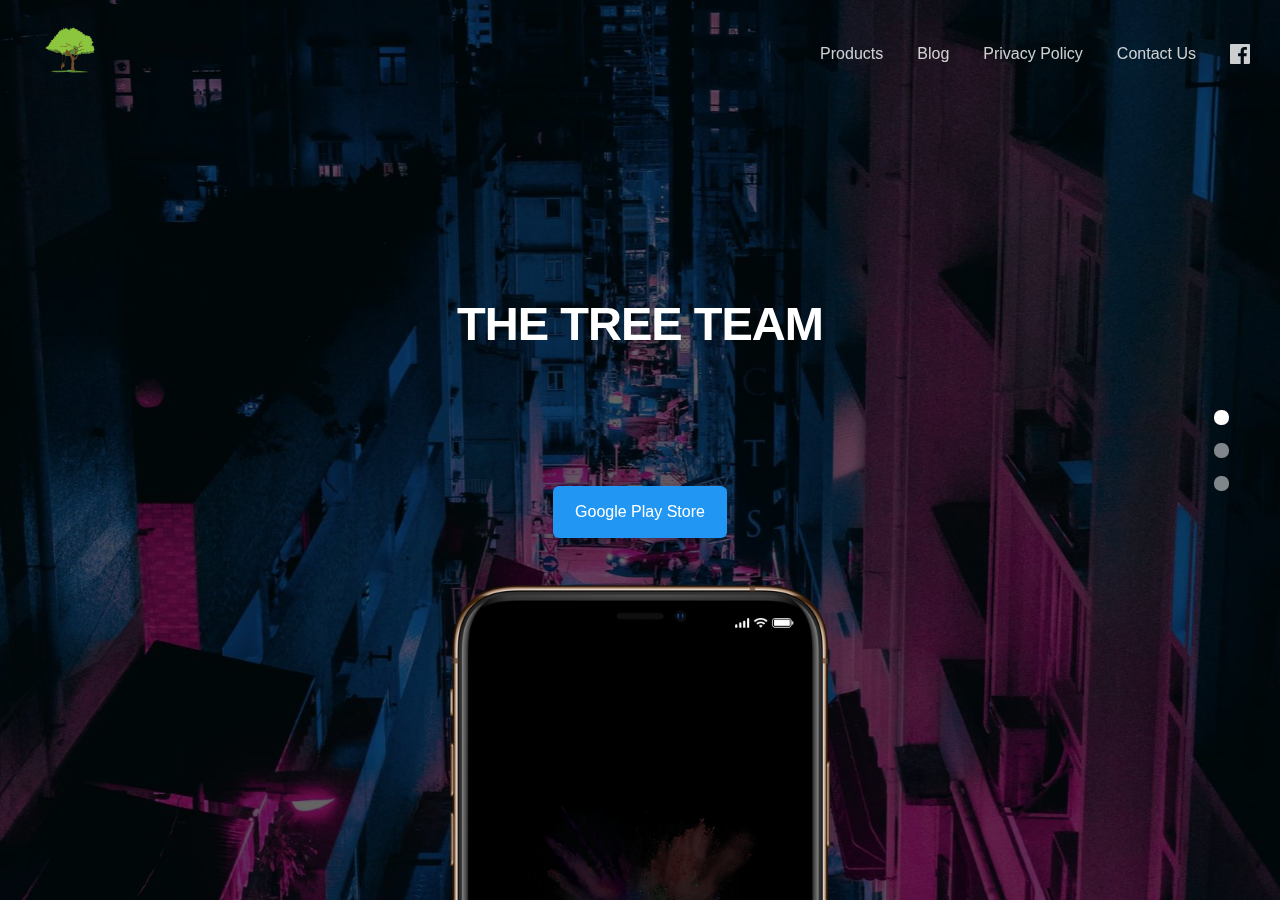
==== commit bd96d557: "update store icon" ====
--- a/index.html
+++ b/index.html
@@ -155,7 +155,7 @@
           <li class="col-12-12">
             <div class="fix-4-12">
               <h2>THE TREE TEAM</h2><br>
-              <a href="https://play.google.com/store/apps/developer?id=The+Tree+Team" class="button hollow ae-3 cropRight done" target="_blank"><img src="./assets/img/googleplay.jpg" height="63"></a>
+                 <a href="https://play.google.com/store/apps/developer?id=The+Tree+Team" target="_blank" class="button rounded blue margin-top-10 ae-5 fromCenter">Google Play Store</a>
             </div>
           </li>
           <li class="col-12-12">
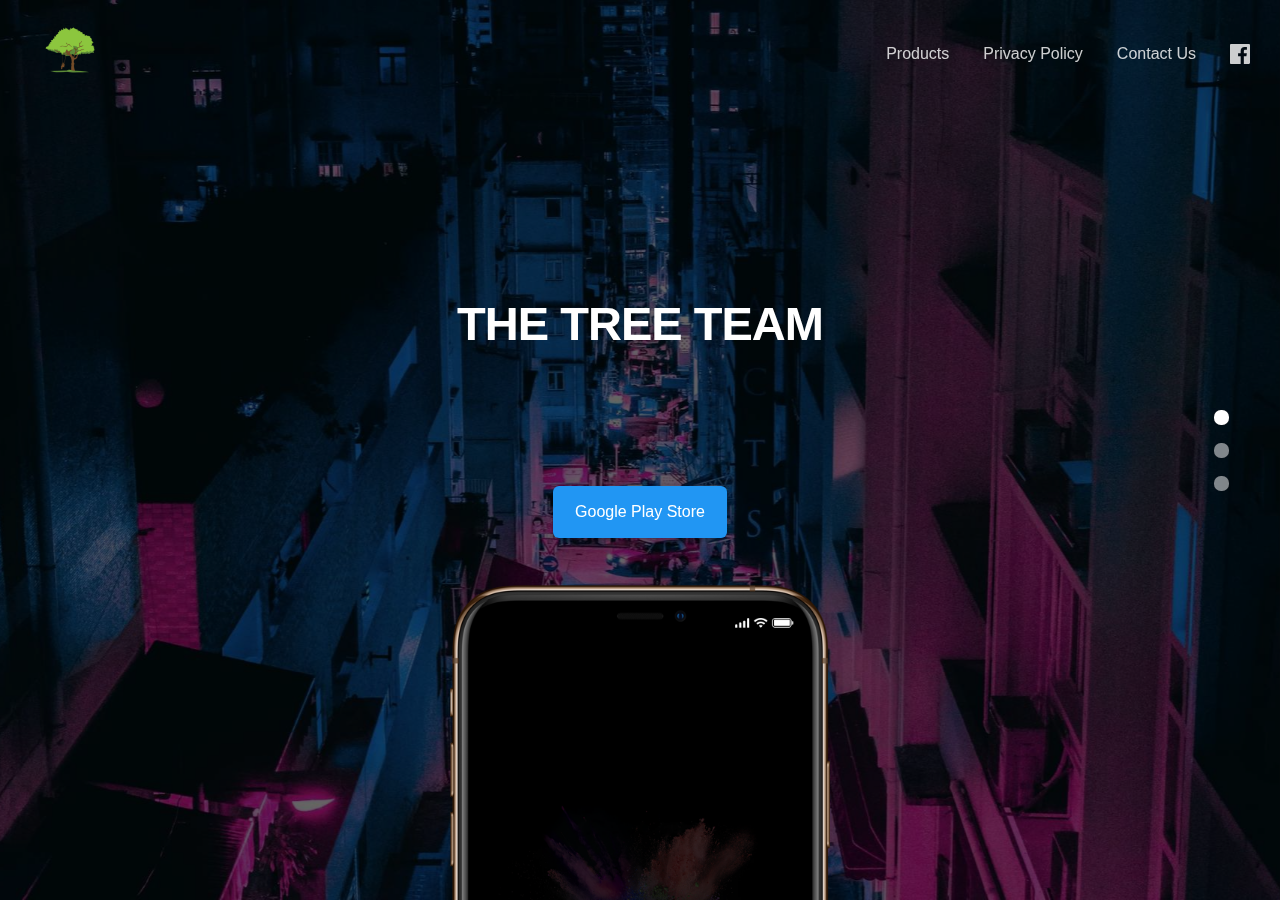
==== commit f850d9a3: "Update index.html" ====
--- a/index.html
+++ b/index.html
@@ -1,5 +1,9 @@
 <!DOCTYPE html>
-<html class="chrome windows desktop page-ready page-loaded"><head><meta http-equiv="Content-Type" content="text/html; charset=UTF-8">
+<html class="chrome windows desktop page-ready page-loaded">
+
+<head>
+
+<meta http-equiv="Content-Type" content="text/html; charset=UTF-8">
     
     <meta name="viewport" content="width=device-width, height=device-height, initial-scale=1.0">
     <meta name="apple-mobile-web-app-capable" content="yes">
@@ -7,18 +11,17 @@
     <title>The Tree Team </title>
     <meta property="og:title" content="The Tree Team ">
     <meta name="twitter:title" content="The Tree Team ">
-	
 
     <link href="./css/slides.min.css" rel="stylesheet" type="text/css">
 	
-
-
-    
     <!-- Fonts and Material Icons -->
     <link rel="stylesheet" as="font" href="./assets/img/css">
     <style>
         .slides { font-family: 'Inter', sans-serif; }
     </style>
+    
+    <meta name="theme-color" content="#01121A" />
+    <link rel="icon" sizes="192x192" href="./assets/img/header.png">
      
 </head>
 <body class="slides animated noPreload firstSlide stage-1" style="">
@@ -111,7 +114,7 @@
     <div class="right">
       <ul class="menu trim">
         <li><a href="https://play.google.com/store/apps/developer?id=The+Tree+Team" target="_blank">Products</a></li>
-				<li><a href="http://thetreesoft.blogspot.com/" target="_blank">Blog</a></li>
+<!-- 				<li><a href="http://thetreesoft.blogspot.com/" target="_blank">Blog</a></li> -->
 		<li><a href="./privacy-policy.html">Privacy Policy</a></li>
         <li><a href="mailto:thetreeteam@outlook.com" target="_blank">Contact Us</a></li>
         <li class="cropRight"><a class="trimRight shift-up-2" href="./index.html" target="_blank"><svg><use xmlns:xlink="http://www.w3.org/1999/xlink" xlink:href="#facebook"></use></svg></a></li>
@@ -133,7 +136,7 @@
 
     <ul class="subMenu small opacity-8">
         <li><a href="https://play.google.com/store/apps/developer?id=The+Tree+Team" target="_blank">Products</a></li>
-		<li><a href="http://thetreesoft.blogspot.com/" target="_blank">Blog</a></li>
+<!-- 		<li><a href="http://thetreesoft.blogspot.com/" target="_blank">Blog</a></li> -->
 		<li><a href="./privacy-policy.html">Privacy Policy</a></li>
         <li><a href="mailto:thetreeteam@outlook.com" target="_blank">Contact Us</a></li>
     </ul>
@@ -235,4 +238,4 @@
 <script src="./js/slides.min.js" type="text/javascript"></script>
      
     
-</body></html>+</body></html>
